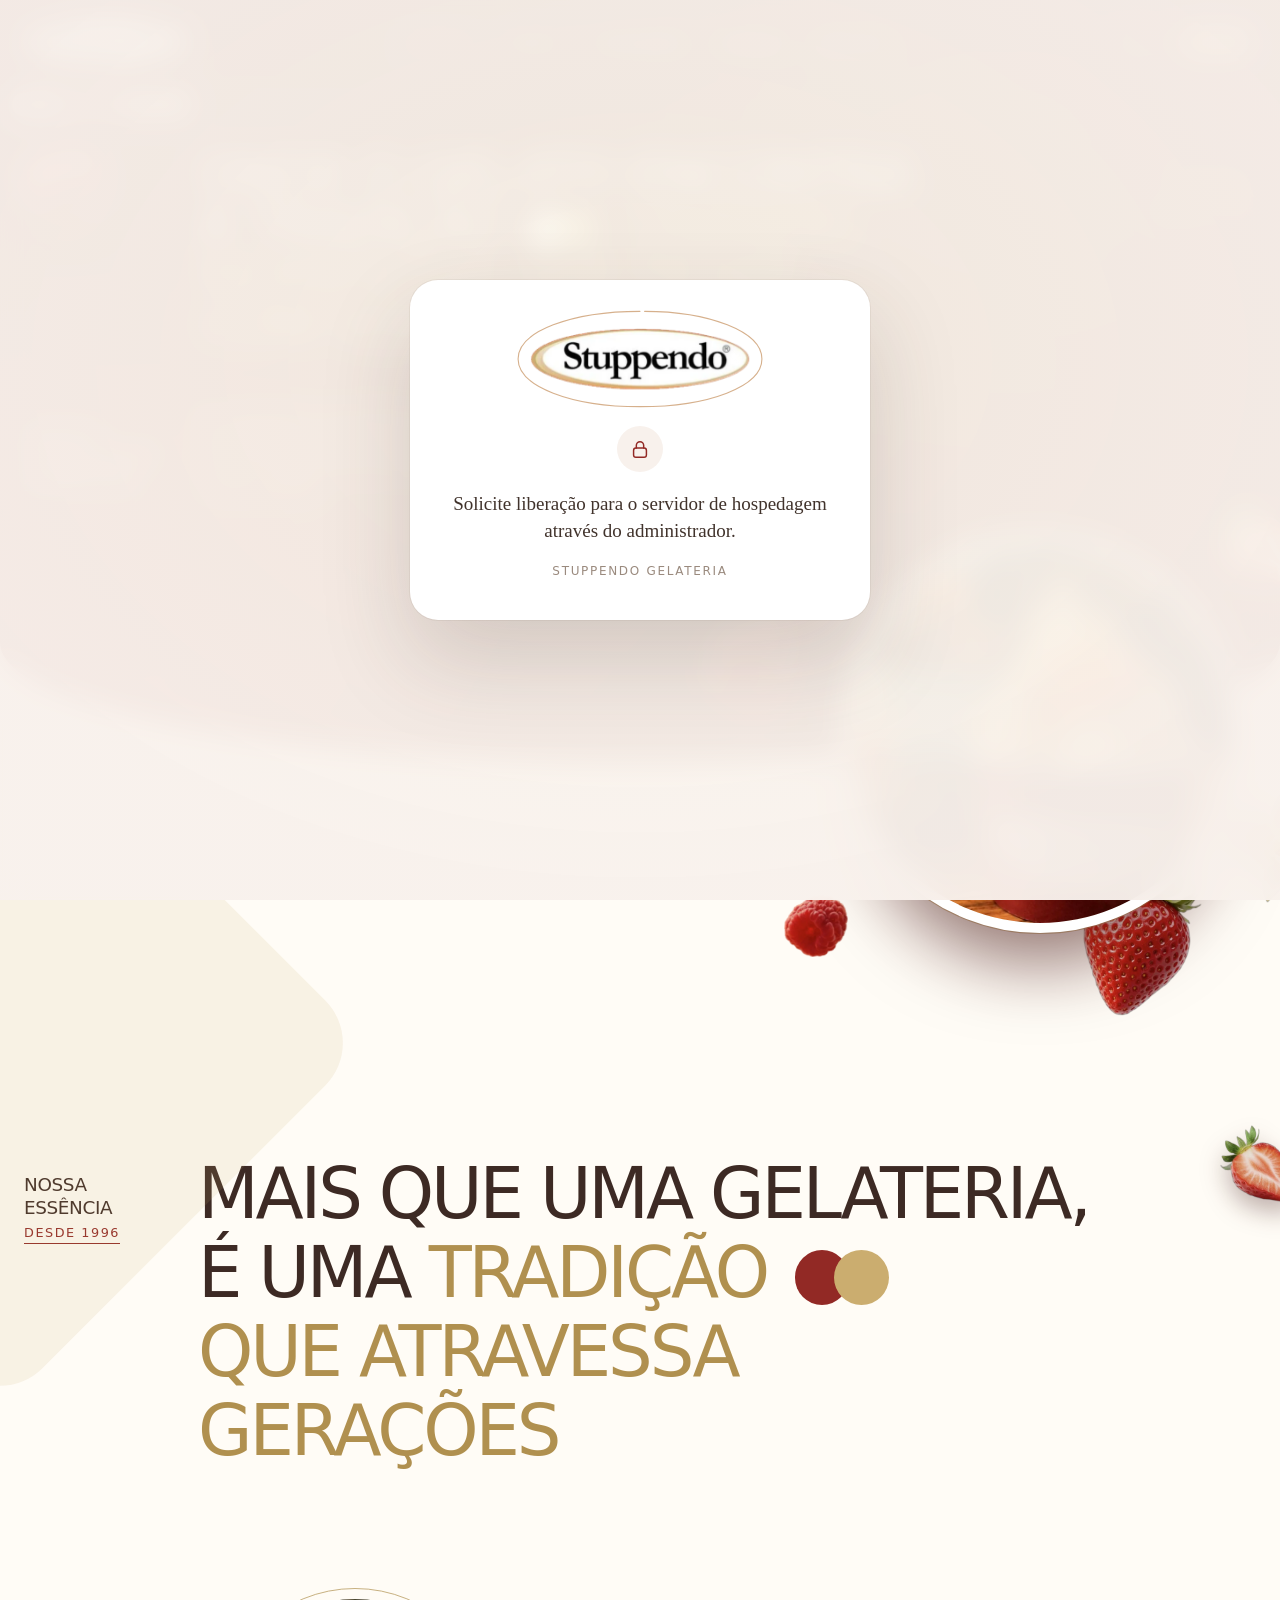
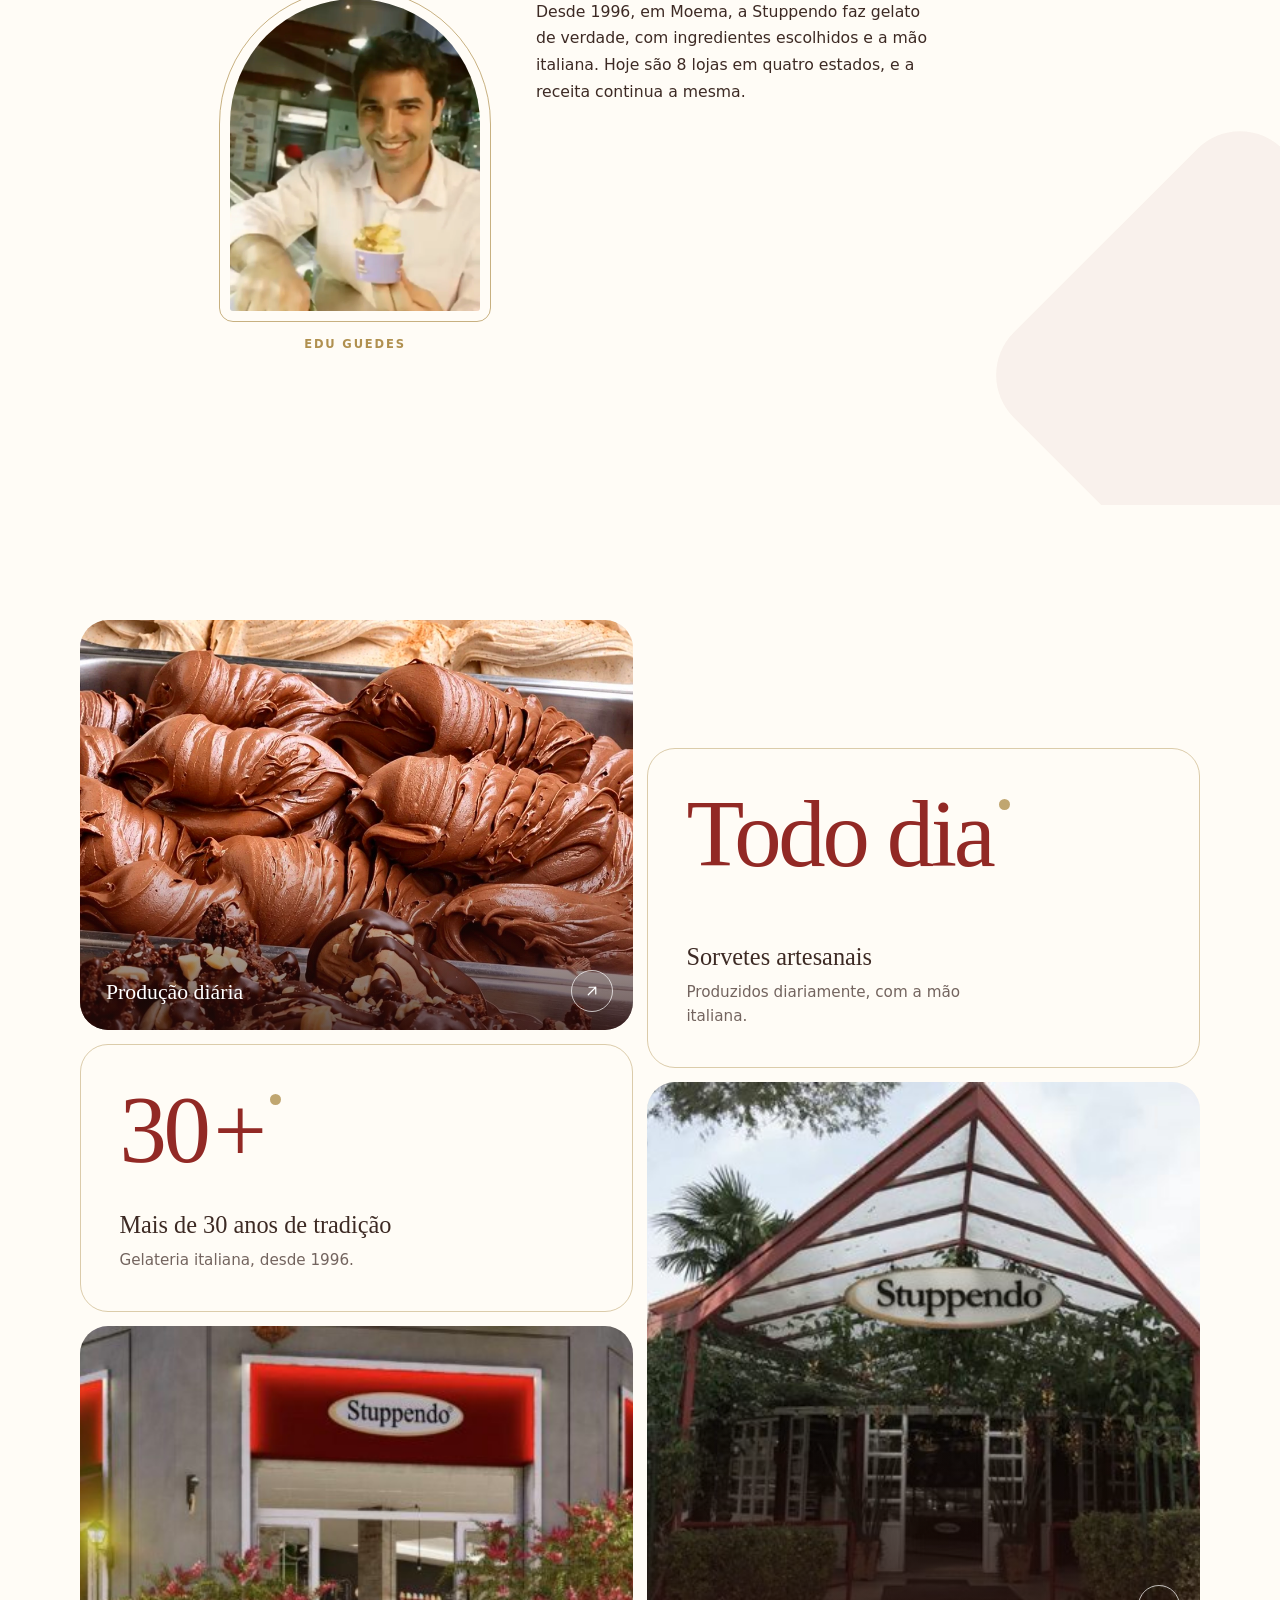
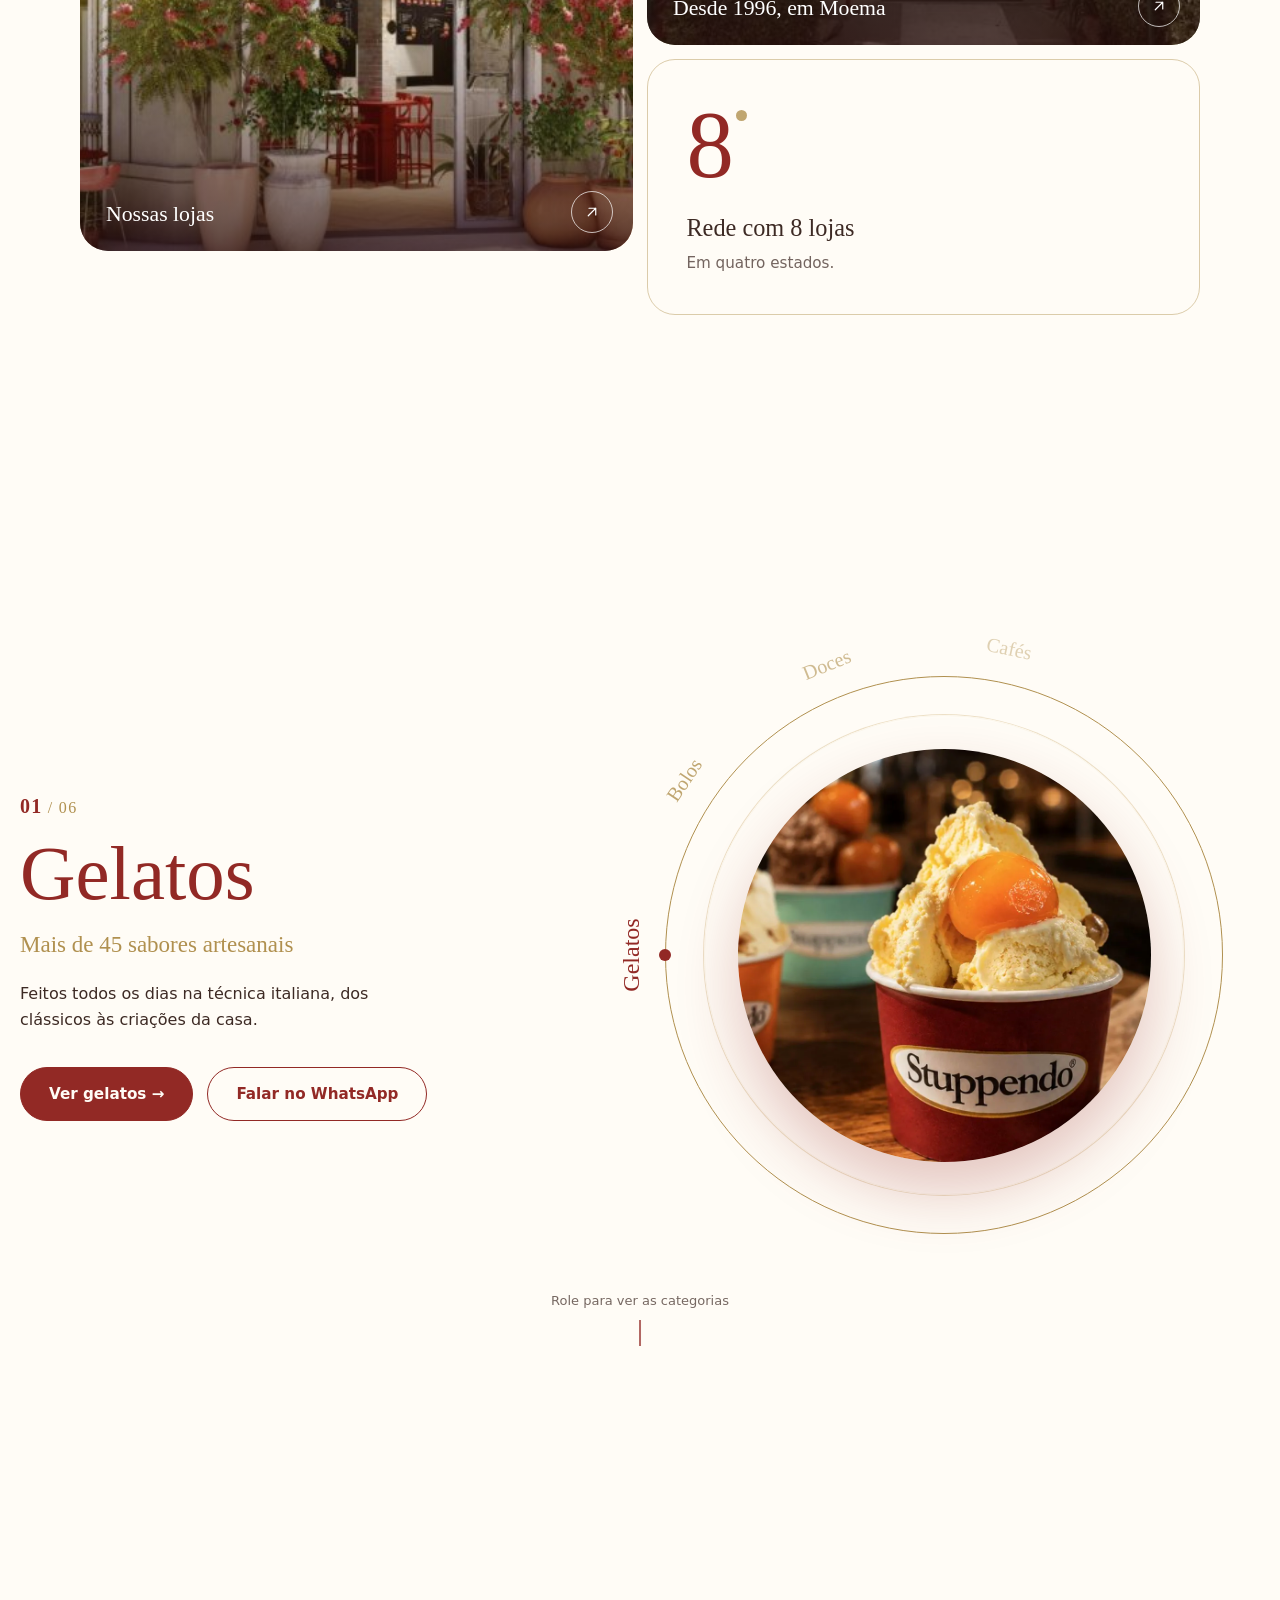
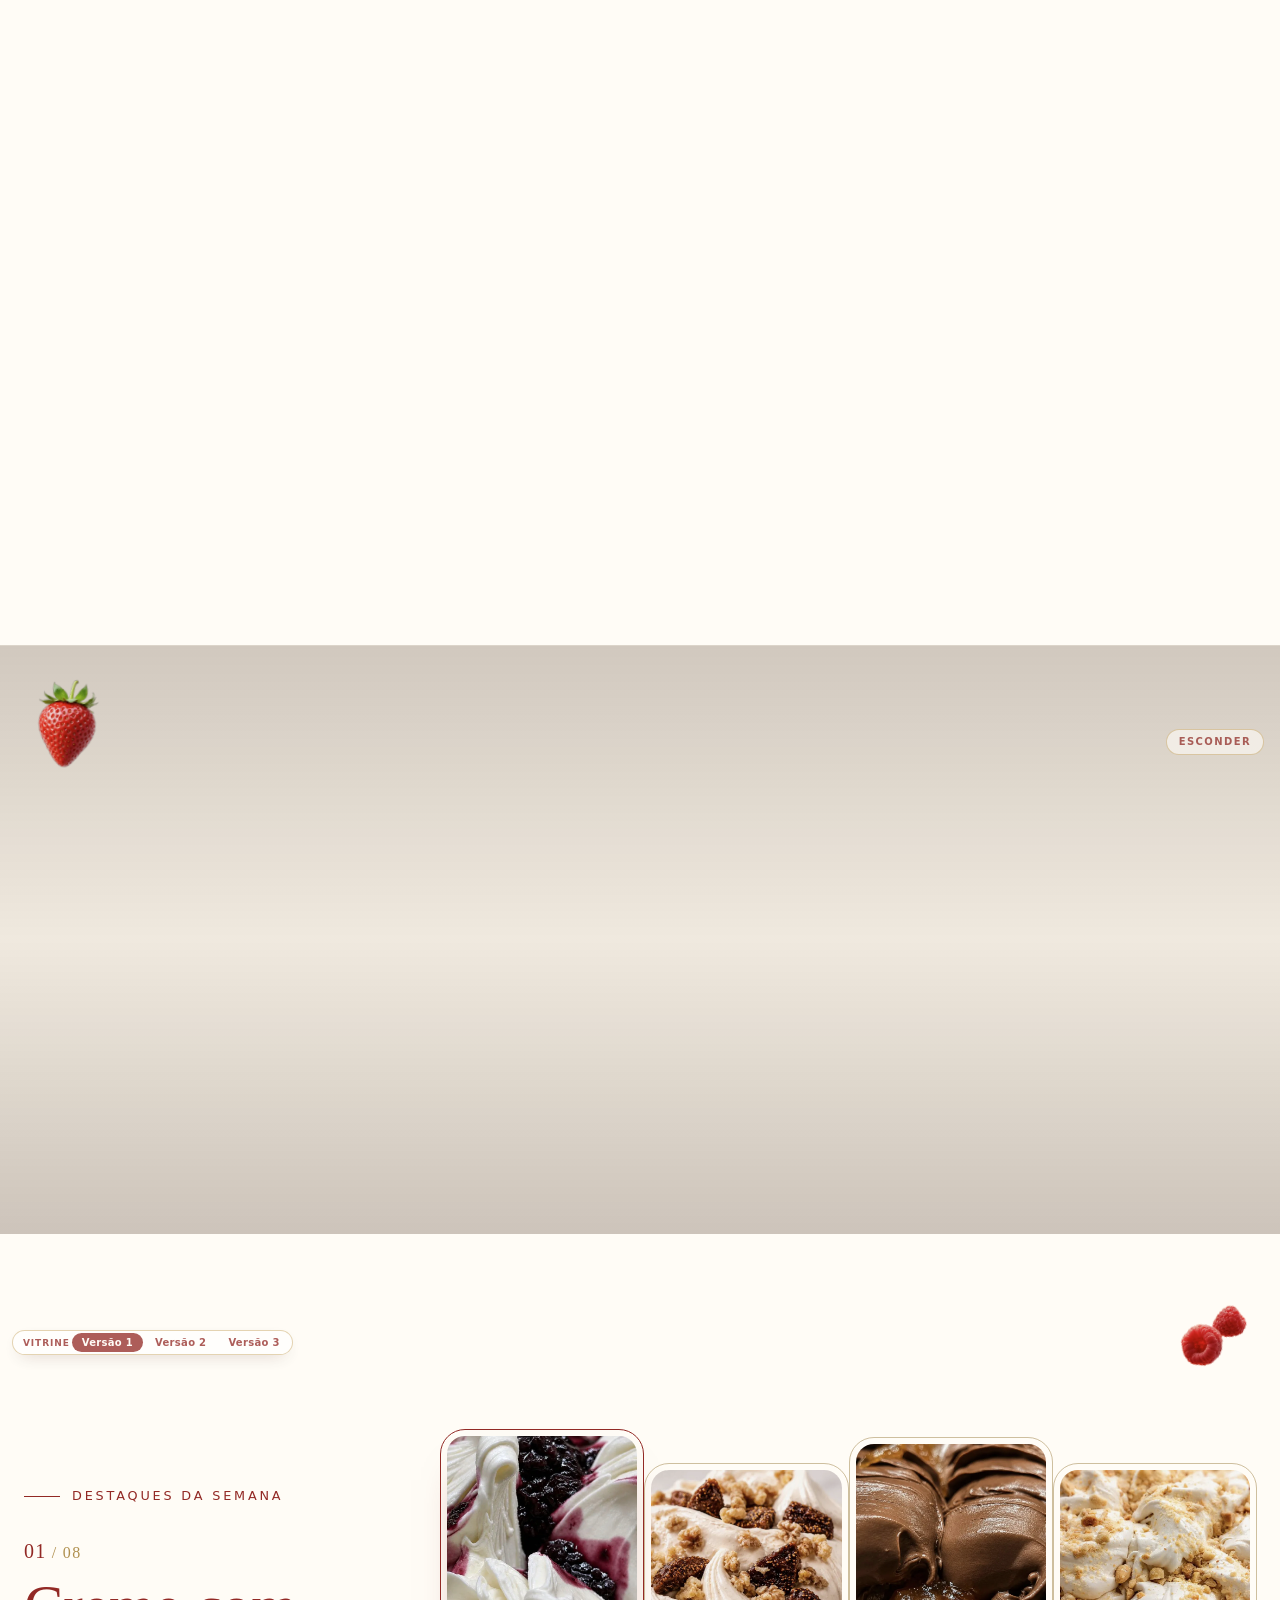
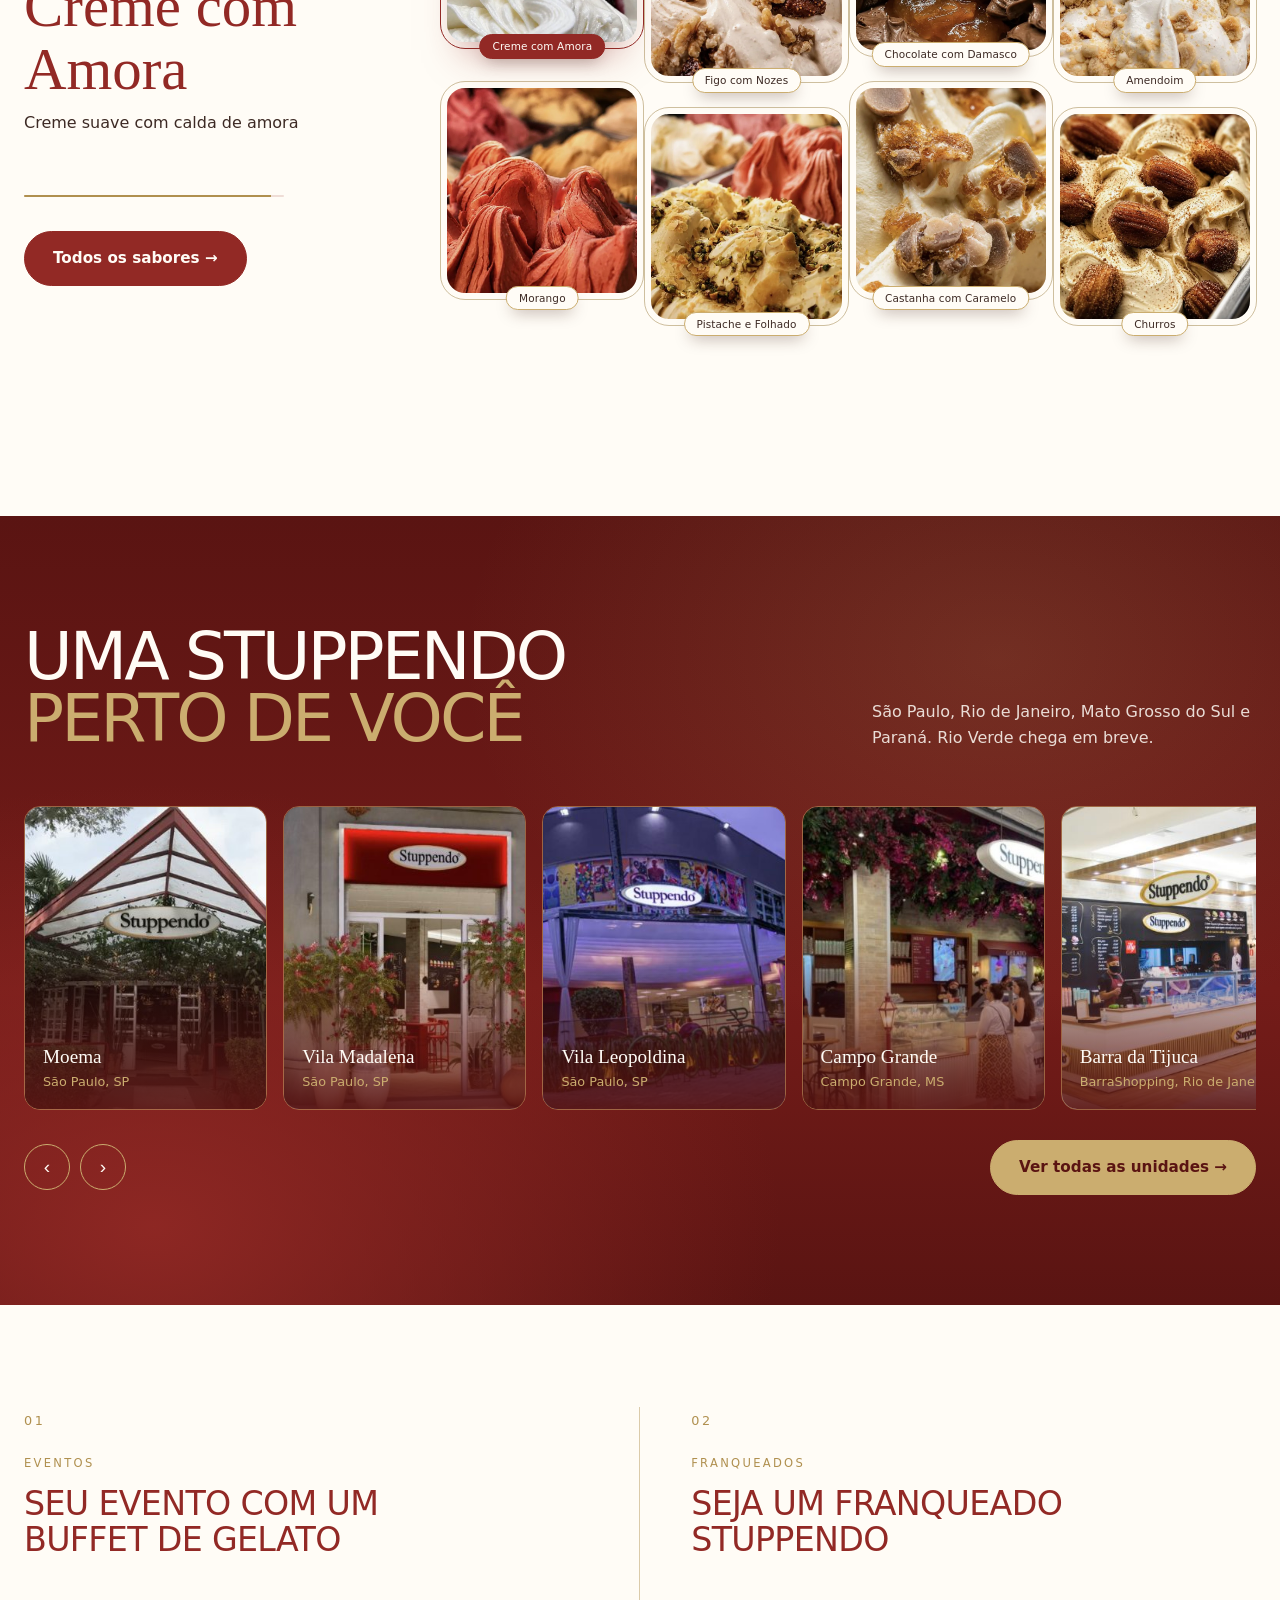
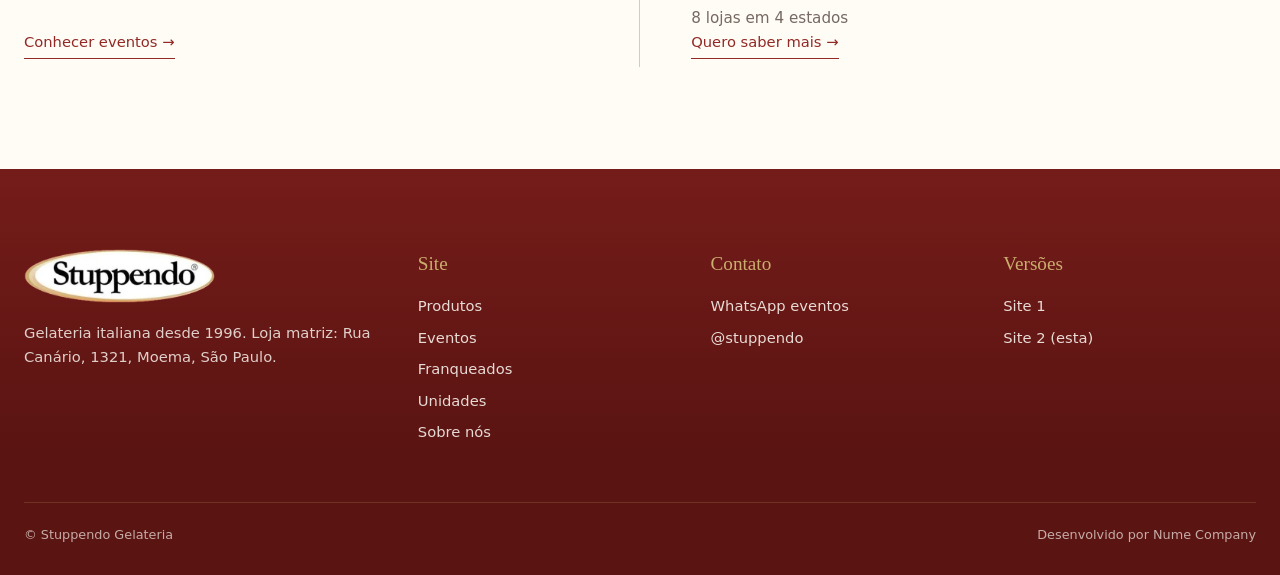
==== site2/index.html @ a1b0f01d "Site 2: remove ondas decorativas Co-Authored-By: Claude Sonnet 5.5 <noreply@anthropic.com> Claude-Se" ====
<!doctype html>
<html lang="pt-BR"><head>
<script>(function(){var p=location.pathname;if(/^\/stuppendo\/site2\/?$/.test(p))location.replace('/stuppendo/site2/home'+location.search+location.hash)})();</script>
<meta charset="utf-8"><meta name="viewport" content="width=device-width,initial-scale=1">
<title>Stuppendo Gelateria</title>
<meta name="description" content="Stuppendo Gelateria, tradição italiana desde 1996. Gelatos artesanais, bolos, doces e cafés em 8 lojas.">
<meta name="robots" content="noindex">
<style>
:root{--red:#922925;--red-d:#741c19;--red-dd:#5a1412;--cream:#fffcf6;--cream-2:#fcf7ec;--gold:#cbad6f;--gold-d:#b0904f;--ink:#3d2a24;
--f-head:"Sorts Mill Goudy","Goudy Old Style",Georgia,serif;--f-body:system-ui,-apple-system,"Segoe UI",Roboto,"Helvetica Neue",Arial,sans-serif;--w:1240px}
*{box-sizing:border-box;margin:0;padding:0}
html{scroll-behavior:smooth}
html,body{overflow-x:clip}body{background:var(--red);color:var(--cream);font-family:var(--f-body);line-height:1.6}
h1,h2,h3{font-family:var(--f-head);font-weight:400;line-height:1.08}
img{max-width:100%;display:block}a{color:inherit;text-decoration:none}ul{list-style:none}
.wrap{width:min(var(--w),100% - 48px);margin-inline:auto}
.btn{display:inline-flex;align-items:center;gap:10px;padding:14px 28px;border-radius:99px;font-weight:600;font-size:.95rem;transition:.3s;border:1px solid var(--gold)}
.btn.g{background:var(--gold);color:var(--red-dd)}.btn.g:hover{background:var(--cream);border-color:var(--cream);transform:translateY(-2px)}
.btn.r{background:var(--red);color:var(--cream);border-color:var(--red)}.btn.r:hover{background:var(--red-d)}
.btn.o{color:var(--cream)}.btn.o:hover{background:rgba(203,173,111,.15)}
.tt{font-family:var(--f-body);font-weight:500;text-transform:uppercase;letter-spacing:-.045em;line-height:.93}
.gold{color:var(--gold)}
.small{font-size:.8rem;letter-spacing:.14em;text-transform:uppercase;color:var(--gold)}
/* header */
header{position:fixed;inset:0 0 auto 0;z-index:50;transition:.35s}
header.s{background:linear-gradient(100deg,rgba(90,20,18,.97),rgba(116,28,25,.97) 60%,rgba(90,20,18,.97));backdrop-filter:blur(8px);box-shadow:0 1px 0 rgba(203,173,111,.35)}
.hd{display:flex;align-items:center;justify-content:space-between;height:84px;gap:20px}
.hd img.lg{height:46px;width:auto}
nav{display:flex;gap:30px;font-size:.92rem}
nav a{position:relative;padding:6px 0;opacity:.92}
nav a:after{content:"";position:absolute;left:0;bottom:0;height:1px;width:0;background:var(--gold);transition:.3s}
nav a:hover:after{width:100%}
.hr{display:flex;align-items:center;gap:14px}
.sw{font-size:.78rem;border:1px solid rgba(203,173,111,.6);border-radius:99px;padding:3px;display:flex}
.sw a,.sw span{padding:5px 12px;border-radius:99px;letter-spacing:.06em}.sw span{background:var(--gold);color:var(--red-dd);font-weight:700}
.sw a:hover{color:var(--gold)}
.bg{display:none;width:44px;height:44px;border-radius:50%;border:1px solid var(--gold);background:none;color:var(--cream);cursor:pointer}
/* hero */
.hero{padding:150px 0 90px}
.hgrid{display:grid;grid-template-columns:150px 1fr 150px;gap:24px;align-items:start}
.star{width:76px;color:var(--gold);animation:spin 40s linear infinite}
@keyframes spin{to{transform:rotate(360deg)}}
.hero h1{font-size:clamp(2.3rem,5.5vw,5.6rem)}
.hero h1 .ln{display:block;overflow:hidden;padding-top:.16em;margin-top:-.16em}.hero h1 .ln>span{display:inline-block;transform:translateY(105%);animation:up 1.1s cubic-bezier(.2,.8,.2,1) forwards;animation-delay:calc(var(--i)*110ms + 150ms)}
@keyframes up{to{transform:none}}
.dots{display:inline-flex;vertical-align:middle;margin:0 .12em}
.dots i{display:block;width:.78em;height:.78em;border-radius:50%;background:var(--cream)}
.dots i+i{background:var(--gold);margin-left:-.22em;animation:slide 1.4s cubic-bezier(.2,.8,.2,1) .9s both}
@keyframes slide{from{transform:translateX(-.5em)}to{transform:none}}
.side{text-align:right;font-size:.8rem;letter-spacing:.14em;text-transform:uppercase;color:var(--gold);line-height:1.5;padding-top:14px}
.hbot{display:grid;grid-template-columns:150px 1fr 1.5fr;gap:24px;margin-top:70px;align-items:end}
.hbot .lk{font-size:1.15rem;line-height:1.25;text-transform:uppercase;letter-spacing:-.02em;align-self:center}
.hbot .lk a{border-bottom:1.5px solid var(--cream);padding-bottom:2px;transition:.3s}.hbot .lk a:hover{color:var(--gold);border-color:var(--gold)}
.hbot p.tx{font-size:.95rem;opacity:.85;max-width:20em;align-self:start}
.ph3{display:grid;grid-template-columns:repeat(3,1fr);gap:16px}
.ph3 figure{border-radius:20px;overflow:hidden;aspect-ratio:.92;border:1px solid rgba(203,173,111,.5)}
.ph3 img{width:100%;height:100%;object-fit:cover;transition:transform 1.2s cubic-bezier(.2,.7,.2,1)}
.ph3 figure:hover img{transform:scale(1.06)}
/* cream statement */
.cr{background:var(--cream);color:var(--ink);padding:130px 0 120px;text-align:center}
.cr h2{font-size:clamp(2.2rem,5.6vw,5.4rem);color:var(--ink)}
.cr h2 .gold{color:var(--gold-d)}
.cr p.lead{max-width:34em;margin:34px auto 0;opacity:.8;font-size:1.02rem}
.st{display:grid;grid-template-columns:repeat(3,1fr);gap:20px;max-width:760px;margin:70px auto 0;padding-top:34px;border-top:1px solid rgba(176,144,79,.55)}
.st b{display:block;font-weight:500;font-size:clamp(2.4rem,5vw,4rem);letter-spacing:-.04em;color:var(--red);line-height:1}
.st span{font-size:.78rem;letter-spacing:.14em;text-transform:uppercase;opacity:.7}
/* index */
.ix{background:var(--cream);color:var(--ink);padding:0 0 130px}
.ix .head{display:flex;justify-content:space-between;align-items:end;margin-bottom:30px;border-bottom:1px solid rgba(61,42,36,.25);padding-bottom:16px}
.ix .head span{font-size:.78rem;letter-spacing:.14em;text-transform:uppercase;color:var(--gold-d)}
.row{display:grid;grid-template-columns:70px 1fr auto;gap:24px;align-items:center;padding:26px 0;border-bottom:1px solid rgba(61,42,36,.18);position:relative;transition:padding .5s cubic-bezier(.2,.7,.2,1),color .4s}
.row:before{content:"";position:absolute;left:-24px;right:-24px;top:0;bottom:0;background:var(--red);transform:scaleY(0);transform-origin:bottom;transition:transform .5s cubic-bezier(.2,.7,.2,1);z-index:0}
.row>*{position:relative;z-index:1}
.row .n{font-size:.8rem;letter-spacing:.14em;color:var(--gold-d)}
.row h3{font-family:var(--f-body);font-size:clamp(2rem,5vw,4.4rem);font-weight:500;text-transform:uppercase;letter-spacing:-.045em;line-height:1}
.row .d{font-size:.9rem;opacity:.7;max-width:20em;text-align:right}
.row .ar{font-size:1.6rem;color:var(--red);transition:.4s}
.row:hover{color:var(--cream);padding-left:24px;padding-right:24px}.row:hover:before{transform:scaleY(1)}.row:hover .n,.row:hover .ar{color:var(--gold)}.row:hover .ar{transform:translateX(6px)}
.row .r2{display:flex;gap:26px;align-items:center}
/* units */
.uph{padding:120px 0}
.uph .top{display:flex;justify-content:space-between;align-items:end;gap:30px;margin-bottom:56px;flex-wrap:wrap}
.uph h2{font-size:clamp(2.2rem,5.2vw,4.8rem)}
.uph p.s{max-width:24em;opacity:.85}
.ul{display:grid;grid-template-columns:repeat(2,1fr);column-gap:70px}
.ul a{display:flex;justify-content:space-between;align-items:baseline;gap:20px;padding:20px 0;border-top:1px solid rgba(203,173,111,.4);transition:.4s}
.ul a:nth-last-child(-n+2){border-bottom:1px solid rgba(203,173,111,.4)}
.ul b{font-weight:500;font-size:1.5rem;letter-spacing:-.03em}
.ul span{font-size:.85rem;color:var(--gold);text-align:right}
.ul a:hover{padding-left:14px;color:var(--gold)}
.ul a.soon span:after{content:" · em breve"}
.more{margin-top:44px}
/* dual */
.dual{display:grid;grid-template-columns:1fr 1fr}
.dual>div{padding:110px 56px;min-height:460px;display:flex;flex-direction:column;justify-content:space-between;gap:50px}
.dual>div:first-child{padding-left:max(24px,calc((100vw - var(--w))/2));border-top:1px solid rgba(203,173,111,.4)}
.dual .d2{background:var(--cream);color:var(--ink)}
.dual h2{font-size:clamp(2rem,4.2vw,3.8rem)}
.dual .d2 h2{color:var(--red)}.dual .d2 .small{color:var(--gold-d)}
.dual p{max-width:26em;margin-top:18px;opacity:.85}
/* footer */
footer{background:var(--red-dd);padding:80px 0 30px}
.fg{display:grid;grid-template-columns:1.4fr 1fr 1fr 1fr;gap:40px}
footer img{height:54px;margin-bottom:18px}
footer h4{font-family:var(--f-head);font-weight:400;font-size:1.2rem;color:var(--gold);margin-bottom:14px}
footer li{margin-bottom:8px;font-size:.92rem;opacity:.85}footer li a:hover{color:var(--gold)}
footer p{font-size:.92rem;opacity:.8;max-width:24em}
.cp{margin-top:50px;padding-top:22px;border-top:1px solid rgba(203,173,111,.3);font-size:.8rem;opacity:.65;display:flex;justify-content:space-between;flex-wrap:wrap;gap:10px}
/* cream section */
.pr{background:var(--cream);color:var(--ink);padding:110px 0}
.pr .eyebrow{color:var(--red)}.pr .eyebrow:before{background:var(--red)}
.sh{display:flex;justify-content:space-between;align-items:end;gap:30px;margin-bottom:54px;flex-wrap:wrap}
.sh h2{font-size:clamp(2.2rem,4.6vw,3.8rem);color:var(--cream);margin-top:14px;max-width:14em}
.sh p{max-width:26em;opacity:.85}.pr .sh h2{color:var(--red)}
.cats{display:grid;grid-template-columns:repeat(4,1fr);gap:22px}
.cat{display:block}
.cat .im{aspect-ratio:3/4;border-radius:999px 999px 18px 18px;overflow:hidden;background:var(--cream-2);position:relative}
.cat img{width:100%;height:100%;object-fit:cover;transition:transform .9s cubic-bezier(.2,.7,.2,1)}
.cat:hover img{transform:scale(1.07)}
.cat h3{font-size:1.7rem;color:var(--red);margin:18px 0 4px;display:flex;justify-content:space-between;align-items:center}
.cat h3 span{color:var(--gold-d);transition:.3s}.cat:hover h3 span{transform:translateX(6px)}
.cat p{font-size:.92rem;opacity:.75}
.cats .cat:nth-child(even){margin-top:46px}
/* units */
.uph{padding:110px 0}
.ulp{display:grid;grid-template-columns:repeat(4,1fr);gap:18px}
.u{position:relative;border-radius:18px;overflow:hidden;aspect-ratio:3/4;display:block;border:1px solid rgba(203,173,111,.5)}
.u img{position:absolute;inset:0;width:100%;height:100%;object-fit:cover;transition:transform .9s}
.u:hover img{transform:scale(1.07)}
.u:after{content:"";position:absolute;inset:0;background:linear-gradient(transparent 45%,rgba(90,20,18,.92))}
.u div{position:absolute;left:18px;right:18px;bottom:16px;z-index:2}
.u h3{font-size:1.45rem}.u span{font-size:.8rem;color:var(--gold)}
.u em{position:absolute;top:14px;left:14px;z-index:2;background:var(--gold);color:var(--red-dd);font-style:normal;font-size:.7rem;font-weight:700;padding:4px 12px;border-radius:99px}
.more{text-align:center;margin-top:44px}
/* opcao 2: roda */
.ps{display:inline-flex;border:1px solid var(--red);border-radius:99px;padding:3px;margin:-20px 0 44px}
.ps button{font:600 .82rem var(--f-body);letter-spacing:.06em;border:0;background:none;color:var(--red);padding:8px 20px;border-radius:99px;cursor:pointer;transition:.3s}
.ps button[aria-pressed=true]{background:var(--red);color:var(--cream)}
#op2{display:none}
.cr.o2 #op1{display:none}.cr.o2 #op2{display:block}
.cr.o2 .sh{margin-bottom:0}.cr.o2 .ps{margin-bottom:0}
.cr.o2{padding-bottom:0}
.wheel-sec{position:relative;height:calc(100vh + 5 * 55vh)}
.wheel-sticky{position:sticky;top:0;height:100vh;overflow:hidden;display:flex;align-items:center;background:var(--cream)}
.wheel-grid{display:grid;grid-template-columns:1fr 1.15fr;gap:60px;align-items:center;width:min(var(--w),100% - 40px);margin-inline:auto;padding-top:70px}
.wheel-copy{max-width:460px}
.wheel-count{font-family:var(--f-head);color:var(--gold-d);letter-spacing:.08em}.wheel-count b{color:var(--red);font-size:20px}
.wheel-title{font-size:clamp(44px,6vw,80px);line-height:1;margin:14px 0 14px;color:var(--red)}
.wheel-sub{font-family:var(--f-head);font-size:23px;color:var(--gold-d)}
.wheel-text{margin-top:18px;max-width:400px;min-height:48px;opacity:.85}
.wheel-ctas{display:flex;flex-wrap:wrap;gap:14px;margin-top:34px}
.btn.rg{color:var(--red);border-color:var(--red)}.btn.rg:hover{background:var(--red);color:var(--cream)}
.swap{animation:swap .55s cubic-bezier(.2,.7,.2,1) both}
@keyframes swap{from{opacity:0;transform:translateY(16px)}to{opacity:1;transform:none}}
.wheel-stage{position:relative;display:flex;justify-content:center}
.wheel{--D:min(600px,62vh);position:relative;width:var(--D);height:var(--D)}
.ring{position:absolute;inset:0;border-radius:50%;border:1.5px solid var(--gold-d)}
.ring-inner{position:absolute;inset:7%;border-radius:50%;border:1px solid var(--cream-2);box-shadow:0 0 0 1px rgba(203,173,111,.35)}
.ring-dot{position:absolute;left:0;top:50%;width:12px;height:12px;margin:-6px 0 0 -6px;border-radius:50%;background:var(--red);z-index:3}
.words{position:absolute;inset:0;transition:transform .9s cubic-bezier(.2,.7,.2,1)}
.word{position:absolute;left:50%;top:50%;white-space:nowrap;font-family:var(--f-head);font-size:20px;color:var(--gold-d);background:none;border:0;padding:6px 8px;cursor:pointer;transition:color .4s,opacity .4s,font-size .4s}
.word:hover{color:var(--red)}.word.on{color:var(--red);font-size:24px}
.disc{position:absolute;inset:13%;border-radius:50%;overflow:hidden;background:var(--cream-2);box-shadow:0 30px 60px rgba(146,41,37,.25)}
.disc figure{position:absolute;inset:0;margin:0;opacity:0;transform:scale(1.12) rotate(-6deg);transition:opacity .7s,transform 1s cubic-bezier(.2,.7,.2,1)}
.disc figure.on{opacity:1;transform:none}.disc img{width:100%;height:100%;object-fit:cover}
.wheel-hint{position:absolute;left:50%;bottom:24px;transform:translateX(-50%);font-size:13px;color:var(--ink);opacity:.7}
.wheel-hint:after{content:"";display:block;width:1.5px;height:26px;margin:8px auto 0;background:var(--red);animation:hint 1.6s ease-in-out infinite;transform-origin:top}
@keyframes hint{0%{transform:scaleY(0)}50%{transform:scaleY(1)}100%{transform:scaleY(0);transform-origin:bottom}}
@media(max-width:980px){.wheel-sec{height:calc(100vh + 5 * 45vh)}.wheel-grid{grid-template-columns:1fr;gap:10px;padding-top:84px;text-align:center}.wheel-copy{margin-inline:auto;order:2}.wheel-text{margin-inline:auto}.wheel-ctas{justify-content:center;margin-top:18px}.wheel{--D:min(70vw,38vh);margin-inline:auto}.wheel-stage{margin-bottom:46px}.wheel-title{font-size:40px;margin:6px 0 8px}.wheel-hint{display:none}}
@media(prefers-reduced-motion:reduce){.swap,.wheel-hint:after{animation:none}}

/* vitrine */
.vt{background:var(--cream);color:var(--ink);padding:110px 0;border-top:1px solid var(--gold)}
.vtg{display:grid;grid-template-columns:.8fr 1.2fr;gap:70px;align-items:center}
.vt .eyebrow{color:var(--red)}.vt .eyebrow:before{background:var(--red)}
.vtc{display:block;margin:28px 0 8px;font-family:var(--f-head);color:var(--gold-d);letter-spacing:.08em}.vtc b{color:var(--red);font-size:20px;font-weight:400}
.vti h2{font-size:clamp(2.4rem,4.6vw,4rem);color:var(--red);min-height:2.2em;display:flex;align-items:flex-start}
.vti p{max-width:24em;opacity:.8;min-height:3.2em;margin-top:6px}
.vtbar{height:2px;background:rgba(146,41,37,.15);margin:18px 0 32px;max-width:260px;border-radius:2px;overflow:hidden}.vtbar i{display:block;height:100%;width:0;background:var(--gold-d)}
.sw2{animation:swap .6s cubic-bezier(.2,.7,.2,1) both}
.case{position:relative;padding:10px 6px 0}
.pans{display:grid;grid-template-columns:repeat(4,1fr);gap:46px 22px;padding-bottom:50px}
.pan{position:relative;border:0;background:none;cursor:pointer;text-align:left;padding:0;color:var(--ink);transition:transform .6s cubic-bezier(.2,.7,.2,1)}
.pan:nth-child(even){transform:translateY(26px)}
.pan .in{display:block;aspect-ratio:1/1.08;border-radius:18px;overflow:hidden;outline:1px solid rgba(176,144,79,.55);outline-offset:6px;filter:saturate(.85) brightness(.97);transition:filter .6s,outline-color .4s,box-shadow .6s,transform .6s cubic-bezier(.2,.7,.2,1)}
.pan img{width:100%;height:100%;object-fit:cover;pointer-events:none;transition:transform 1.2s cubic-bezier(.2,.7,.2,1)}
.pan .tg{position:absolute;left:50%;bottom:-17px;transform:translateX(-50%);display:flex;align-items:center;gap:8px;width:max-content;white-space:nowrap;padding:6px 12px;border-radius:99px;background:var(--cream);border:1px solid var(--gold);font:400 clamp(.6rem,.82vw,.68rem)/1 var(--f-body);letter-spacing:.01em;color:var(--ink);box-shadow:0 8px 16px -6px rgba(60,30,20,.35);transition:background .4s,color .4s,border-color .4s,transform .6s cubic-bezier(.2,.7,.2,1)}
.pan .tg i{flex:none;display:grid;place-items:center;width:22px;height:22px;border-radius:50%;background:var(--gold);color:var(--red-dd);font:700 .65rem/1 var(--f-body);font-style:normal}
.pan.on .in{filter:none;outline-color:var(--red);box-shadow:0 26px 36px -18px rgba(146,41,37,.5);transform:translateY(-8px)}
.pan.on img{transform:scale(1.08)}
.pan.on{z-index:4}.pan:hover{z-index:3}.pan.on .tg{background:var(--red);border-color:var(--red);color:var(--cream);transform:translateX(-50%) translateY(-8px)}
.pan:focus-visible .in{outline:2px solid var(--red)}
.cfoot{display:flex;justify-content:space-between;margin-top:20px;font-size:.72rem;letter-spacing:.2em;text-transform:uppercase;color:var(--gold-d)}
@media(max-width:980px){.vtg{grid-template-columns:1fr;gap:44px}.vti h2{min-height:0}.vti p{min-height:0}.pans{grid-template-columns:repeat(2,1fr);gap:44px 18px;padding-bottom:44px}.pan:nth-child(even){transform:translateY(18px)}.case{padding:6px 4px 0}.vt{padding-block:80px}}
@media(prefers-reduced-motion:reduce){.cglass{animation:none}}

.vts{display:flex;justify-content:center;margin-bottom:34px}.vts .ps{margin:0}
.vt.v2 #vt1{display:none}.vt.v2 #vt2{display:block}
.vt2{padding-top:10px;overflow:hidden}.vt2[hidden]{display:none}
.g2-top,.g2-bot{display:flex;align-items:flex-end;justify-content:space-between;gap:30px;padding:0 max(24px,4vw)}
.g2-top{margin-bottom:18px}.g2-bot{align-items:flex-start;margin-top:18px}
.g2-note{font-size:12px;line-height:1.5;letter-spacing:.08em;text-transform:uppercase;color:var(--ink);opacity:.75;max-width:260px}
.g2-big{font-family:var(--f-head);font-weight:400;font-size:clamp(40px,6.4vw,104px);line-height:.92;color:var(--red);letter-spacing:-.01em}
.g2-top .g2-note{text-align:right;margin-bottom:8px}.g2-bot .g2-big{text-align:right}
.g2-view{position:relative;height:clamp(260px,29vw,460px);cursor:grab;touch-action:pan-y;user-select:none;-webkit-user-select:none;outline:none;overflow:hidden}
.g2-view.drag{cursor:grabbing}
.g2-track{position:absolute;left:0;top:0;height:100%;display:flex}
.g2-it{flex:none;height:100%;margin:0;position:relative;overflow:hidden;background:var(--cream-2);cursor:zoom-in}
.g2-it img{width:100%;height:100%;object-fit:cover;pointer-events:none;transition:transform 1s cubic-bezier(.2,.8,.2,1)}
.g2-it:hover img{transform:scale(1.06)}
.g2-tag{position:absolute;left:14px;bottom:14px;padding:7px 14px;border-radius:50px;background:rgba(255,252,246,.95);color:var(--red);font-size:13px;border:1px solid var(--gold);opacity:0;transform:translateY(6px);transition:opacity .3s,transform .3s}
.g2-it:hover .g2-tag{opacity:1;transform:none}
.vt2.go .g2-big{animation:g2big 1.1s cubic-bezier(.2,.8,.2,1) both}.vt2.go .g2-bot .g2-big{animation-delay:.15s}
.vt2.go .g2-it{animation:g2it 1s cubic-bezier(.7,0,.2,1) both;animation-delay:calc(var(--k) * 60ms)}
@keyframes g2big{from{opacity:0;transform:translateY(40px)}to{opacity:1;transform:none}}
@keyframes g2it{from{clip-path:inset(0 0 100% 0)}to{clip-path:inset(0 0 0 0)}}
.lb{position:fixed;inset:0;z-index:100;background:rgba(58,14,12,.94);display:grid;place-items:center}.lb[hidden]{display:none}
.lb img{max-width:min(92vw,1100px);max-height:82vh;border-radius:6px;box-shadow:0 30px 80px rgba(0,0,0,.5)}
.lb button{position:absolute;background:none;border:1px solid var(--gold);color:var(--cream);width:48px;height:48px;border-radius:50%;font-size:28px;line-height:1;cursor:pointer}
.lb button:hover{background:var(--gold);color:var(--red-dd)}.lbx{top:20px;right:20px}.lbp{left:20px;top:50%}.lbn{right:20px;top:50%}
.lb p{position:absolute;bottom:22px;left:0;right:0;text-align:center;color:var(--gold);font-family:var(--f-head);font-size:1.2rem}
@media(max-width:700px){.g2-view{height:320px!important}.g2-top,.g2-bot{flex-direction:column;align-items:flex-start;gap:10px}.g2-top .g2-note{text-align:left}.g2-bot{flex-direction:column-reverse;align-items:flex-end}.lbp,.lbn{top:auto;bottom:70px}}
@media(prefers-reduced-motion:reduce){.vt2.go .g2-big,.vt2.go .g2-it{animation:none}}
.eyebrow{color:var(--gold);font-size:.8rem;letter-spacing:.22em;text-transform:uppercase;display:flex;align-items:center;gap:12px}.eyebrow:before{content:"";width:36px;height:1px;background:var(--gold)}
.pr{background:var(--cream);color:var(--ink);padding:0}.pr .sh h2{font-family:var(--f-head)}.vt{background:var(--cream);border-top:1px solid var(--gold)}
.ulp{display:grid;grid-template-columns:repeat(4,1fr);gap:18px}

.cr{text-align:left;padding:120px 0 110px}
.cr .hgrid{grid-template-columns:150px 1fr 120px}
.cr .lbl{font-size:1.15rem;line-height:1.25;text-transform:uppercase;letter-spacing:-.02em;padding-top:1.1rem}
.cr .lbl .ul2{display:inline-block;margin-top:6px;border-bottom:1.5px solid var(--red);font-size:.8rem;letter-spacing:.12em;color:var(--red);padding-bottom:2px}
.cr h2.big{font-size:clamp(2.3rem,5.5vw,5.6rem);color:var(--ink)}
.cr h2.big .ln{display:block;overflow:hidden;padding-top:.16em;margin-top:-.16em}
.cr h2.big .ln>span{display:inline-block;transform:translateY(105%);transition:transform 1.1s cubic-bezier(.2,.8,.2,1);transition-delay:calc(var(--i)*110ms)}
.cr.in h2.big .ln>span{transform:none}
.cr .gold{color:var(--gold-d)}
.dots.d2 i:first-child{background:var(--red)}.dots.d2 i+i{background:var(--gold);animation:none}
.cr.in .dots.d2 i+i{animation:slide 1.4s cubic-bezier(.2,.8,.2,1) .6s both}
.star.dk{color:var(--red);justify-self:end;width:64px;margin-top:10px}
.hbot2{display:grid;grid-template-columns:150px 1fr 1.5fr;gap:24px;margin-top:70px;align-items:start}
.hbot2 .tx{grid-column:2;max-width:22em;font-size:.98rem;opacity:.8;line-height:1.7}
.st2{grid-column:3;display:grid;grid-template-columns:repeat(3,1fr);gap:16px;border-top:1px solid rgba(176,144,79,.6);padding-top:22px}
.st2 b{display:block;font-weight:500;font-size:clamp(2.2rem,4.4vw,3.8rem);letter-spacing:-.045em;color:var(--red);line-height:1}
.st2 span{display:block;margin-top:8px;font-size:.74rem;letter-spacing:.14em;text-transform:uppercase;opacity:.65}
@media(max-width:980px){.cr .hgrid{grid-template-columns:1fr}.cr .lbl{order:-1;padding:0}.star.dk{display:none}.hbot2{grid-template-columns:1fr;gap:34px;margin-top:40px}.hbot2 .tx,.st2{grid-column:1}.cr{padding:80px 0}}

/* clean v2: curva, prato e cards */
.hero{position:relative;z-index:3;border-radius:0 0 50% 50%/0 0 120px 120px;padding-bottom:260px;background:radial-gradient(900px 600px at 78% 60%,rgba(255,255,255,.08),transparent 60%),var(--red)}
.hero .hbot{grid-template-columns:150px minmax(0,26em);margin-top:56px}
.plate{position:absolute;z-index:4;right:max(24px,calc((100vw - var(--w))/2 + 20px));bottom:-170px;width:min(400px,38vw)}
.plate{aspect-ratio:1;height:auto}.plate .disc{position:absolute;inset:0;border-radius:50%;overflow:hidden;border:10px solid #fff;box-shadow:0 50px 70px -20px rgba(60,10,8,.55),0 0 0 1px rgba(203,173,111,.6)}
.plate .disc img{width:100%;height:100%;object-fit:cover}
.ing{position:absolute;pointer-events:none;filter:drop-shadow(0 18px 18px rgba(50,10,8,.35));animation:flt 7s ease-in-out infinite;z-index:2}
.i1{width:34%;left:-34%;top:6%;animation-delay:-1s}.i2{width:24%;right:-16%;top:-10%;animation-delay:-3s;animation-duration:8s}.i3{width:30%;right:-26%;bottom:6%;animation-delay:-2s}.i4{width:16%;left:-14%;bottom:-6%;animation-delay:-4s}
@keyframes flt{0%,100%{transform:translateY(0) rotate(0)}50%{transform:translateY(-14px) rotate(4deg)}}
.cr{position:relative;overflow:hidden;margin-top:-120px;padding-top:350px}
.dm{position:absolute;border-radius:60px;background:rgba(203,173,111,.13);transform:rotate(45deg);pointer-events:none}
.dm1{width:520px;height:520px;left:-260px;top:140px}.dm2{width:380px;height:380px;right:-150px;bottom:-60px;background:rgba(146,41,37,.05)}
.i5{width:120px;right:6%;top:210px;animation-duration:9s}
.pr .sh{flex-direction:column;align-items:center;text-align:center;gap:14px}
.pr .sh h2{max-width:16em}.pr .sh p{max-width:30em;opacity:.7}
.pr .eyebrow{justify-content:center}.pr .eyebrow:after{content:"";width:36px;height:1px;background:var(--red)}
.pr{padding-top:40px}
.cats{grid-template-columns:repeat(2,1fr);gap:34px 30px}
.cats .cat:nth-child(even){margin-top:0}
.cat{position:relative;background:#fff;border-radius:18px;padding:34px 30px 34px 150px;margin-left:56px;min-height:190px;display:flex;flex-direction:column;justify-content:center;box-shadow:0 26px 50px -28px rgba(146,41,37,.28);transition:transform .5s cubic-bezier(.2,.7,.2,1),box-shadow .5s}
.cat:hover{transform:translateY(-6px);box-shadow:0 36px 60px -26px rgba(146,41,37,.4)}
.cat .im{position:absolute;left:-56px;top:50%;transform:translateY(-50%);width:156px;height:156px;aspect-ratio:auto;border-radius:50%;border:6px solid #fff;box-shadow:0 18px 30px -10px rgba(60,30,20,.4);overflow:hidden}
.cat h3{margin-top:0;font-size:1.6rem}
@media(max-width:980px){.hero{border-radius:0 0 50% 50%/0 0 60px 60px;padding-bottom:200px}.hero .hbot{grid-template-columns:1fr}.plate{width:240px;right:50%;transform:translateX(50%);bottom:-120px}.i1{left:-40%}.i2{right:-22%}.i3{right:-34%}.cr{margin-top:-60px;padding-top:230px}.cats{grid-template-columns:1fr;gap:30px}.cat{padding:26px 22px 26px 120px;margin-left:44px;min-height:150px}.cat .im{width:124px;height:124px;left:-44px}.i5{width:80px;top:150px}}
img.star.fr{width:84px;height:auto;animation:flt 7s ease-in-out infinite;filter:drop-shadow(0 12px 12px rgba(50,10,8,.3))}img.star.fr.dk{width:76px}@media(max-width:980px){img.star.fr{width:60px}}@media(prefers-reduced-motion:reduce){.ing,img.star.fr{animation:none}}
[data-r]{opacity:0;transform:translateY(34px);transition:opacity .9s cubic-bezier(.2,.7,.2,1),transform .9s cubic-bezier(.2,.7,.2,1);transition-delay:calc(var(--d,0)*90ms)}
[data-r].in{opacity:1;transform:none}
@media(max-width:980px){.cats,.ulp{grid-template-columns:repeat(2,1fr)}.cats .cat:nth-child(even){margin-top:0}.vtg{grid-template-columns:1fr;gap:44px}.pr{padding-bottom:80px}.uph{padding-block:80px}}
@media(max-width:560px){.cats,.ulp{gap:14px}}
@media(prefers-reduced-motion:reduce){.cr h2.big .ln>span{transform:none;transition:none}[data-r]{opacity:1;transform:none;transition:none}.star{animation:none}.hero h1 .ln>span,.dots i+i{animation:none;transform:none}}
@media(max-width:980px){
nav{position:fixed;inset:84px 0 auto 0;background:linear-gradient(180deg,#5a1412,#741c19);flex-direction:column;gap:0;padding:10px 24px 24px;display:none;border-bottom:1px solid var(--gold)}
nav.o{display:flex}nav a{padding:14px 0;border-bottom:1px solid rgba(203,173,111,.2);font-size:1.05rem}
.bg{display:block}.sw{display:none}
.hgrid{grid-template-columns:1fr}.star{width:52px}.side{text-align:left;padding:0;order:-1}
.hbot{grid-template-columns:1fr;gap:26px;margin-top:44px}.hbot .lk{order:3}
.row{grid-template-columns:1fr auto}.row .n{display:none}.row .d{display:none}
.ul{grid-template-columns:1fr}.ul a:nth-last-child(2){border-bottom:0}
.dual{grid-template-columns:1fr}.dual>div,.dual>div:first-child{padding:70px 24px;min-height:360px}
.fg{grid-template-columns:1fr 1fr}.cr{padding:90px 0}.uph{padding:80px 0}
}
@media(max-width:560px){.hero{padding-top:120px}.fg{grid-template-columns:1fr}.ph3{gap:8px}.ph3 figure{border-radius:14px}.st{gap:8px}.row:hover{padding-left:0;padding-right:0}.row:before{left:-24px;right:-24px}}
@media(max-width:980px){.cr{margin-top:-60px;padding-top:250px}}@media(max-width:700px){.cats{grid-template-columns:1fr;gap:26px}.cat{margin-right:0}}

.hb{display:none;position:relative;height:min(100svh,780px);min-height:560px;overflow:hidden;background:var(--red-dd)}
body.bn .hb{display:block}body.bn .hero{display:none}body.bn .cr{margin-top:0;padding-top:130px}body.bn .cr>.ing.i5{top:80px}
.hb .sl{position:absolute;inset:0;opacity:0;visibility:hidden;transition:opacity .9s ease,visibility .9s}
.hb .sl.on{opacity:1;visibility:visible}
.hb .sl>img{position:absolute;inset:0;width:100%;height:100%;object-fit:cover;transform:scale(1.06);transition:transform 7s ease-out}
.hb .sl.on>img{transform:scale(1)}
.hb .sl.fit{background:#fbf3e4}.hb .sl.fit>img{object-fit:contain;object-position:center}.hb .sl.fit:after{content:"";position:absolute;inset:0 0 auto 0;height:130px;background:linear-gradient(180deg,rgba(90,20,18,.92),rgba(90,20,18,0));z-index:1}
.hb .sl:not(.fit):after{content:"";position:absolute;inset:0;background:linear-gradient(90deg,rgba(90,20,18,.84) 0%,rgba(90,20,18,.55) 42%,rgba(90,20,18,.08) 100%),linear-gradient(0deg,rgba(90,20,18,.55),transparent 40%)}
.hb .tx{position:absolute;z-index:2;inset:0;display:flex;flex-direction:column;justify-content:center;max-width:var(--w);margin:0 auto;padding:60px 24px 0;color:var(--cream)}
.hb .tx h2{font-family:var(--f-body);font-weight:500;font-size:clamp(2.2rem,5.2vw,4.4rem);line-height:1;letter-spacing:-.035em;max-width:11em}
.hb .tx h2 em{font-style:normal;color:var(--gold)}
.hb .tx p{margin:22px 0 30px;max-width:30em;font-size:1.08rem;line-height:1.6;opacity:.92}
.hb .tx .bt{display:flex;gap:12px;flex-wrap:wrap}.hb .tx .btn.w{background:var(--cream);color:var(--red-dd);border-color:var(--cream)}
.hb .ar{position:absolute;z-index:3;top:50%;transform:translateY(-50%);width:54px;height:54px;border-radius:50%;border:0;background:#fff;color:var(--red);font-size:1.3rem;cursor:pointer;box-shadow:0 10px 30px -8px rgba(0,0,0,.4);transition:.3s}
.hb .ar:hover{background:var(--gold);color:var(--red-dd)}.hb .ar{opacity:.85}.hb .pv{left:14px}.hb .nx{right:14px}
.hb .dt{position:absolute;z-index:3;left:50%;bottom:26px;transform:translateX(-50%);display:flex;gap:8px}
.hb .dt button{width:10px;height:10px;border-radius:99px;border:0;background:rgba(255,255,255,.55);cursor:pointer;transition:.4s;padding:0}
.hb .dt button.on{width:34px;background:var(--gold)}
.bsw{position:fixed;z-index:60;left:50%;bottom:18px;transform:translateX(-50%);display:flex;align-items:center;gap:6px;background:rgba(255,255,255,.94);backdrop-filter:blur(8px);border:1px solid var(--gold);border-radius:99px;padding:4px 4px 4px 16px;box-shadow:0 14px 40px -14px rgba(60,10,8,.5);font:600 .72rem var(--f-body);letter-spacing:.1em;text-transform:uppercase;color:var(--red)}
.bsw button{font:600 .8rem var(--f-body);border:0;background:none;color:var(--red);padding:8px 18px;border-radius:99px;cursor:pointer;letter-spacing:.04em;text-transform:none}
.bsw button[aria-pressed=true]{background:var(--red);color:var(--cream)}
@media(max-width:700px){.hb{height:auto;min-height:0;aspect-ratio:auto;height:640px}.hb .ar{top:auto;bottom:16px;transform:none;width:44px;height:44px}.hb .pv{left:16px}.hb .nx{right:16px}.hb .dt{bottom:34px}.hb .tx{justify-content:flex-end;padding-bottom:110px}body.bn .cr{padding-top:90px}.bsw{bottom:10px;padding-left:12px}.bsw span{display:none}}
@media(prefers-reduced-motion:reduce){.hb .sl,.hb .sl>img{transition:none}}

.cat{background:none;box-shadow:none;border-radius:0;margin-left:0;padding:26px 0 26px 160px;min-height:150px;border-bottom:1px solid rgba(203,173,111,.55)}
.cat:hover{transform:none;box-shadow:none}
.cat .im{left:0;width:130px;height:130px;border:0;box-shadow:0 18px 30px -16px rgba(60,30,20,.35);top:calc(50% + 0px)}
.cat h3{transition:color .3s}.cat:hover h3{color:var(--red-d)}
@media(max-width:980px){.cat{padding:22px 0 22px 124px;margin-left:0;min-height:110px}.cat .im{width:100px;height:100px;left:0}}

.bsw,.vt .ps{position:fixed;z-index:60;left:12px;right:auto;transform:none;margin:0;gap:2px;padding:2px 2px 2px 10px;background:rgba(255,255,255,.92);border:1px solid rgba(203,173,111,.7);box-shadow:0 6px 18px -8px rgba(60,10,8,.35);font:600 9px var(--f-body);letter-spacing:.1em;text-transform:uppercase;color:var(--red);opacity:.75;transition:opacity .3s;align-items:center;border-radius:99px;display:flex}
.bsw:hover,.vt .ps:hover{opacity:1}
.bsw{bottom:12px}.vt .ps{bottom:44px}.vt .ps:before{content:"Vitrine"}
.bsw button,.vt .ps button{font:600 10px var(--f-body);padding:4px 10px;letter-spacing:.03em}
.bsw span{display:inline}
@media(max-width:700px){.bsw,.vt .ps{left:8px}.bsw{bottom:8px}.vt .ps{bottom:38px}.bsw span{display:inline}}
.cat{border-bottom:0}.vt{border-top:0}

.bsw,.vt .ps{position:absolute}
.bsw{top:92px;bottom:auto;left:12px}
.vt{position:relative}.vt .ps{top:14px;bottom:auto;left:12px}
@media(max-width:700px){.bsw{top:86px;bottom:auto}.vt .ps{top:10px;bottom:auto}}
.vt .ps{top:96px}@media(max-width:700px){.vt .ps{top:90px}}

.ulp{display:flex;gap:16px;overflow-x:auto;scroll-snap-type:x mandatory;scrollbar-width:none;-webkit-overflow-scrolling:touch;cursor:grab;padding-bottom:4px}
.ulp::-webkit-scrollbar{display:none}.ulp.dg{cursor:grabbing;scroll-snap-type:none}
.ulp .u{flex:0 0 clamp(190px,19vw,250px);aspect-ratio:4/5;scroll-snap-align:start;border-radius:16px}
.ulp .u img{-webkit-user-drag:none;user-select:none}
.u h3{font-size:1.2rem}
.uctl{display:flex;gap:10px;margin-top:26px;align-items:center}
.uctl button{width:46px;height:46px;border-radius:50%;border:1px solid var(--gold);background:none;color:var(--cream);font-size:1.2rem;cursor:pointer;transition:.3s}
.uctl button:hover{background:var(--gold);color:var(--red-dd)}
.uctl .btn{margin-left:auto}
.uph .more{display:none}
@media(max-width:700px){.ulp .u{flex-basis:62vw}.uctl .btn{font-size:.85rem;padding:12px 18px}}

.hbot2{grid-template-columns:150px 250px minmax(0,1fr);column-gap:56px;row-gap:30px}
.edu{grid-column:2;grid-row:1/3;margin:0}
.edu .ph{aspect-ratio:4/5;border-radius:999px 999px 20px 20px;overflow:hidden;background:var(--cream-2)}
.edu img{width:100%;height:100%;object-fit:cover;object-position:60% 30%;filter:saturate(1.4) contrast(1.04)}
.edu figcaption{margin-top:14px;font:600 .72rem var(--f-body);letter-spacing:.16em;text-transform:uppercase;color:var(--gold-d);text-align:center}
.hbot2 .tx{grid-column:3;grid-row:1;max-width:26em;align-self:end}
.hbot2 .st2{grid-column:3;grid-row:2;align-self:start}
@media(max-width:980px){.hbot2{grid-template-columns:1fr;gap:30px}.edu{grid-column:1;grid-row:auto;width:min(240px,70%)}.hbot2 .tx,.hbot2 .st2{grid-column:1;grid-row:auto}}

.dual{padding:20px;gap:20px;background:var(--cream)}
.dual>div,.dual>div:first-child{position:relative;border:0;border-radius:28px;padding:70px 56px;min-height:440px;overflow:hidden}
.dual>div:first-child{padding-left:56px;background:var(--red)}
.dual .d2{background:var(--cream-2)}
.dual h2.tt{font-size:clamp(1.7rem,2.9vw,2.7rem);letter-spacing:-.03em;line-height:1;max-width:11em}
.dual p{max-width:22em;font-size:.98rem}
.dual>div>div:nth-child(2),.dual>div>div:nth-child(2)~div{position:relative;z-index:1}
.dual>div>.dpic+div{max-width:calc(100% - 210px)}
.dpic{position:absolute!important;top:56px;right:48px;width:160px;aspect-ratio:3/4;border-radius:999px 999px 18px 18px;overflow:hidden;max-width:none!important}
.dpic img{width:100%;height:100%;object-fit:cover}
.dual .btn{min-width:230px;justify-content:center}
.fst{display:flex;align-items:center;gap:14px;margin-top:34px;padding-top:20px;border-top:1px solid rgba(176,144,79,.5);max-width:16em}
.fst b{font:400 3.2rem/1 var(--f-head);color:var(--red)}
.fst span{font-size:.72rem;letter-spacing:.12em;text-transform:uppercase;color:var(--gold-d);line-height:1.5}
@media(max-width:980px){.dual{padding:14px;gap:14px}.dual>div,.dual>div:first-child{padding:36px 26px;min-height:0}.dual>div>.dpic+div{max-width:none}.dpic{position:relative!important;top:auto;right:auto;width:120px;margin-bottom:26px}}

.uph{position:relative}
.uph:before,.uph:after,footer:before{content:"";position:absolute;left:0;right:0;height:80px;background-size:100% 100%;background-repeat:no-repeat;pointer-events:none}
.uph:before{top:0;transform:translateY(-99%);background-image:url("data:image/svg+xml,%3Csvg xmlns=%22http://www.w3.org/2000/svg%22 viewBox=%220 0 1440 80%22 preserveAspectRatio=%22none%22%3E%3Cpath d=%22M0 80V46C180 6 330 62 560 38S980 -4 1180 30C1290 48 1380 36 1440 22V80Z%22 fill=%22%235a1412%22/%3E%3C/svg%3E")}
.uph:after{bottom:0;transform:translateY(99%);background-image:url("data:image/svg+xml,%3Csvg xmlns=%22http://www.w3.org/2000/svg%22 viewBox=%220 0 1440 80%22 preserveAspectRatio=%22none%22%3E%3Cpath d=%22M0 0H1440V30C1300 66 1130 18 900 44S400 76 230 40C140 22 60 30 0 50Z%22 fill=%22%235a1412%22/%3E%3C/svg%3E");z-index:2}
.dual{padding-top:100px;padding-bottom:90px}
footer{position:relative}
footer:before{top:0;transform:translateY(-99%);background-image:url("data:image/svg+xml,%3Csvg xmlns=%22http://www.w3.org/2000/svg%22 viewBox=%220 0 1440 80%22 preserveAspectRatio=%22none%22%3E%3Cpath d=%22M0 80V50C200 10 380 66 620 40S1040 2 1240 34C1330 48 1400 40 1440 28V80Z%22 fill=%22%235a1412%22/%3E%3C/svg%3E")}
@media(max-width:700px){.uph:before,.uph:after,footer:before{height:40px}.dual{padding-top:60px;padding-bottom:50px}}

.duo{display:grid;grid-template-columns:1fr 1fr;gap:12px;padding:70px 20px 10px;background:var(--cream)}
.duo figure{margin:0;height:clamp(240px,30vw,400px);border-radius:28px;overflow:hidden;background:var(--cream-2)}
.duo img{width:100%;height:100%;object-fit:cover;transition:transform 1.4s cubic-bezier(.2,.7,.2,1)}
.duo figure:hover img{transform:scale(1.05)}
.duo figure:nth-of-type(1) img{object-position:50% 65%}
@media(max-width:700px){.duo{gap:8px;padding:40px 12px 0}.duo figure{height:200px;border-radius:20px}}

.duo{grid-template-columns:.62fr 1fr}
.duo figure{height:clamp(260px,32vw,440px)}
.duo figure:nth-of-type(1) img{object-position:50% 70%}
@media(max-width:700px){.duo{grid-template-columns:.8fr 1fr}.duo figure{height:220px}}

.duo{grid-template-columns:auto 1fr;gap:0;padding:0;background:var(--cream)}
.duo figure{height:clamp(300px,36vw,540px);border-radius:0}
.duo figure:nth-of-type(1){aspect-ratio:469/700}
.duo figure:nth-of-type(1) img{object-position:50% 50%}
@media(max-width:700px){.duo{grid-template-columns:auto 1fr}.duo figure{height:260px;border-radius:0}}

.duo{position:relative;background:var(--cream)}
.duo:before,.duo:after{content:"";position:absolute;left:0;right:0;height:80px;z-index:2;background-size:100% 100%;pointer-events:none}
.duo:before{top:-1px;background-image:url("data:image/svg+xml,%3Csvg xmlns=%22http://www.w3.org/2000/svg%22 viewBox=%220 0 1440 80%22 preserveAspectRatio=%22none%22%3E%3Cpath d=%22M0 0H1440V28C1250 74 1060 4 800 38S300 66 140 30C80 16 30 24 0 38Z%22 fill=%22%23fffcf6%22/%3E%3C/svg%3E")}
.duo:after{bottom:-1px;background-image:url("data:image/svg+xml,%3Csvg xmlns=%22http://www.w3.org/2000/svg%22 viewBox=%220 0 1440 80%22 preserveAspectRatio=%22none%22%3E%3Cpath d=%22M0 80H1440V50C1300 14 1120 70 880 42S420 6 220 44C120 62 50 54 0 40Z%22 fill=%22%23fffcf6%22/%3E%3C/svg%3E")}
@media(max-width:700px){.duo:before,.duo:after{height:40px}}
.duo{padding:46px 0 38px;background:linear-gradient(var(--cream),var(--cream))}.duo figure{height:clamp(300px,36vw,540px)}@media(max-width:700px){.duo{padding:24px 0 20px}}
.duo{padding:0}.duo figure{height:clamp(340px,42vw,620px)}@media(max-width:700px){.duo{padding:0}.duo figure{height:300px}}
.duo:before,.duo:after{height:64px}.duo:before{background-image:url("data:image/svg+xml,%3Csvg xmlns=%22http://www.w3.org/2000/svg%22 viewBox=%220 0 1440 80%22 preserveAspectRatio=%22none%22%3E%3Cpath d=%22M0 0H1440V38C1180 62 900 30 720 36C480 44 220 62 0 40Z%22 fill=%22%23fffcf6%22/%3E%3C/svg%3E")}.duo:after{background-image:url("data:image/svg+xml,%3Csvg xmlns=%22http://www.w3.org/2000/svg%22 viewBox=%220 0 1440 80%22 preserveAspectRatio=%22none%22%3E%3Cpath d=%22M0 80H1440V42C1180 18 900 50 720 44C480 36 220 18 0 40Z%22 fill=%22%23fffcf6%22/%3E%3C/svg%3E")}@media(max-width:700px){.duo:before,.duo:after{height:36px}}

.duo{overflow:visible}
.duo figure{position:relative;overflow:hidden}
.duo figure img{position:absolute;left:0;top:-14%;height:128%;width:100%;object-fit:cover;will-change:transform;transition:none}
.duo figure:nth-of-type(1) img{object-position:50% 50%}
.duo figure:after{content:"";position:absolute;inset:0;background:linear-gradient(180deg,rgba(40,16,10,.34),rgba(40,16,10,.18) 50%,rgba(40,16,10,.36));pointer-events:none}
.cho{position:absolute;z-index:4;pointer-events:none;background-size:contain;background-repeat:no-repeat;filter:drop-shadow(0 14px 14px rgba(40,14,8,.4));will-change:transform}
.cho.a{background-image:url("data:image/svg+xml,%3Csvg xmlns=%22http://www.w3.org/2000/svg%22 viewBox=%220 0 120 100%22%3E%3Cdefs%3E%3ClinearGradient id=%22g%22 x1=%220%22 y1=%220%22 x2=%221%22 y2=%221%22%3E%3Cstop offset=%220%22 stop-color=%22%237a4630%22/%3E%3Cstop offset=%221%22 stop-color=%22%233a1d12%22/%3E%3C/linearGradient%3E%3C/defs%3E%3Cpath d=%22M10 34L62 8L112 26L102 72L50 92L8 68Z%22 fill=%22url%28%23g%29%22/%3E%3Cpath d=%22M10 34L62 8L112 26L58 46Z%22 fill=%22%239a5c40%22 opacity=%22.85%22/%3E%3Cpath d=%22M58 46L112 26L102 72L50 92Z%22 fill=%22%232f160d%22 opacity=%22.55%22/%3E%3Cpath d=%22M14 38L60 14L96 27%22 stroke=%22%23c48a68%22 stroke-width=%222%22 fill=%22none%22 opacity=%22.5%22/%3E%3C/svg%3E")}.cho.b{background-image:url("data:image/svg+xml,%3Csvg xmlns=%22http://www.w3.org/2000/svg%22 viewBox=%220 0 120 100%22%3E%3Cdefs%3E%3ClinearGradient id=%22g%22 x1=%220%22 y1=%220%22 x2=%221%22 y2=%221%22%3E%3Cstop offset=%220%22 stop-color=%22%236b3b27%22/%3E%3Cstop offset=%221%22 stop-color=%22%232c140c%22/%3E%3C/linearGradient%3E%3C/defs%3E%3Cpath d=%22M18 20L88 6L114 44L90 90L28 80L6 50Z%22 fill=%22url%28%23g%29%22/%3E%3Cpath d=%22M18 20L88 6L114 44L62 40Z%22 fill=%22%238f5439%22 opacity=%22.8%22/%3E%3Cpath d=%22M62 40L114 44L90 90L28 80Z%22 fill=%22%2326110a%22 opacity=%22.5%22/%3E%3C/svg%3E")}.cho.c{background-image:url("data:image/svg+xml,%3Csvg xmlns=%22http://www.w3.org/2000/svg%22 viewBox=%220 0 120 100%22%3E%3Cdefs%3E%3ClinearGradient id=%22g%22 x1=%220%22 y1=%220%22 x2=%221%22 y2=%221%22%3E%3Cstop offset=%220%22 stop-color=%22%2385502f%22/%3E%3Cstop offset=%221%22 stop-color=%22%2334190e%22/%3E%3C/linearGradient%3E%3C/defs%3E%3Cpath d=%22M30 10L96 22L110 70L60 94L12 64Z%22 fill=%22url%28%23g%29%22/%3E%3Cpath d=%22M30 10L96 22L110 70L56 52Z%22 fill=%22%23a8683f%22 opacity=%22.75%22/%3E%3Cpath d=%22M56 52L110 70L60 94L12 64Z%22 fill=%22%232a130a%22 opacity=%22.5%22/%3E%3C/svg%3E")}
.cho.k1{width:clamp(56px,7vw,110px);aspect-ratio:1.2;left:1.5%;top:-26px}
.cho.k2{width:clamp(40px,4.6vw,76px);aspect-ratio:1.2;right:9%;top:-30px}
.cho.k3{width:clamp(64px,8vw,130px);aspect-ratio:1.2;right:-1.5%;top:42%}
.cho.k4{width:clamp(48px,5.4vw,90px);aspect-ratio:1.2;left:31%;bottom:-30px}
.cho.k5{width:clamp(32px,3.6vw,58px);aspect-ratio:1.2;left:23%;top:8%}
.cho.k6{width:clamp(30px,3.2vw,50px);aspect-ratio:1.2;right:26%;bottom:-18px}
.cho.k7{width:clamp(36px,4vw,64px);aspect-ratio:1.2;left:-1%;top:58%}
@media(max-width:700px){.cho.k5,.cho.k6{display:none}}
@media(prefers-reduced-motion:reduce){.duo figure img,.cho{transform:none!important}}
.cho.fru{background:none;aspect-ratio:auto;height:auto;object-fit:contain}
.cho.fru.k1{width:clamp(44px,5vw,78px);left:3%;top:-34px}
.cho.fru.k3{width:clamp(40px,4.4vw,70px);right:3%;top:auto;bottom:-30px}

.phero{position:relative;min-height:clamp(300px,34vw,420px);display:grid;place-items:center;text-align:center;color:#fff;padding:120px 24px 70px;overflow:hidden;background:var(--red-dd)}
.phero>img{position:absolute;left:0;top:-12%;width:100%;height:124%;object-fit:cover;will-change:transform}
.phero:before{content:"";position:absolute;inset:0;z-index:1;background:linear-gradient(180deg,rgba(30,12,10,.55),rgba(30,12,10,.62))}
.phero>div{position:relative;z-index:2;max-width:760px}
.phero .pill{display:inline-block;border:1px solid var(--gold);color:var(--gold);border-radius:999px;padding:8px 18px;font:600 12px/1 var(--f-body);letter-spacing:.18em;text-transform:uppercase;margin-bottom:22px}
.phero h1{font:400 clamp(34px,5.2vw,64px)/1.04 var(--f-head);margin:0 0 18px;letter-spacing:-.01em}
.phero h1 em{display:block;font-style:normal;color:#f0c9a8}
.phero p{margin:0 auto;max-width:560px;font-size:clamp(15px,1.4vw,18px);line-height:1.55;opacity:.92}
.phero:after{content:"";position:absolute;left:0;right:0;bottom:-1px;height:64px;z-index:3;background-size:100% 100%;pointer-events:none;background-image:url("data:image/svg+xml,%3Csvg xmlns=%22http://www.w3.org/2000/svg%22 viewBox=%220 0 1440 80%22 preserveAspectRatio=%22none%22%3E%3Cpath d=%22M0 80H1440V42C1180 18 900 50 720 44C480 36 220 18 0 40Z%22 fill=%22%23fffcf6%22/%3E%3C/svg%3E")}
@media(max-width:700px){.phero{padding:104px 20px 56px}.phero:after{height:36px}}
.duo figure:nth-of-type(1){aspect-ratio:auto;width:calc(clamp(340px,42vw,620px)*469/700)}
@media(max-width:700px){.duo figure:nth-of-type(1){width:calc(300px*469/700)}}
.duo figure img{top:-6%;height:112%}
.duo figure:nth-of-type(1){width:calc(clamp(340px,42vw,620px)*1.12*469/700)}
@media(max-width:700px){.duo figure:nth-of-type(1){width:calc(300px*1.12*469/700)}}
.duo{grid-template-columns:1fr}.duo figure:nth-of-type(1){width:auto}
.duo figure:after{background:linear-gradient(180deg,rgba(40,16,10,.22),rgba(40,16,10,.08) 50%,rgba(40,16,10,.24))}
@media(max-width:700px){
.dpic{width:calc(100% + 52px)!important;max-width:none!important;aspect-ratio:16/10;margin:-36px -26px 28px!important;border-radius:0!important;clip-path:ellipse(78% 100% at 50% 0)}
.dpic img{object-position:50% 55%}
}
@media(max-width:700px){.dual>div,.dual>div:first-child{justify-content:flex-start;gap:0}.dual>div>.dpic+div{margin-top:0}.dual .btn{margin-top:26px}}
@media(min-width:480px) and (max-width:700px){.dpic{aspect-ratio:2/1!important}}
img:not([src*=logo]){filter:saturate(1.14)}
.duo figure:after{background:linear-gradient(180deg,rgba(40,16,10,.2),rgba(40,16,10,.06) 50%,rgba(40,16,10,.22))}
@media(max-width:700px){
.dual>div,.dual>div:first-child{padding:34px 22px 30px;min-height:330px;justify-content:space-between;gap:28px}
.dpic{position:absolute!important;top:34px!important;right:22px!important;left:auto!important;width:116px!important;aspect-ratio:3/4!important;margin:0!important;border-radius:999px 999px 16px 16px!important;clip-path:none!important}
.dpic img{object-position:50% 50%}
.dual>div>.dpic+div{max-width:calc(100% - 136px)}
.dual h2.tt{font-size:clamp(1.3rem,6.4vw,1.7rem)}
.dual .btn{margin-top:0;min-width:0;width:100%}
}
@media(min-width:480px) and (max-width:700px){.dpic{width:150px!important}.dual>div>.dpic+div{max-width:calc(100% - 176px)}}

/* degrade vinho das paginas internas aplicado na Home */
:root{--grad:radial-gradient(60% 70% at 78% 18%,rgba(203,173,111,.16),transparent 70%),radial-gradient(70% 80% at 12% 90%,rgba(146,41,37,.9),transparent 70%),linear-gradient(180deg,#5a1412,#741c19 60%,#5a1412)}
body{background:var(--red-dd)}
.hero{background:var(--grad)}
.dual>div:first-child{background:var(--grad)}
footer{background:linear-gradient(180deg,#741c19,#5a1412 70%)}
.hb{background:var(--grad)}
.uph{background:var(--grad)}
:root{--rr:28px}
.cat .im,.edu .ph,.dpic{border-radius:var(--rr)!important}
@media(max-width:700px){.dpic{border-radius:20px!important}}
.edu .ph{border-radius:999px 999px 24px 24px!important;outline:1px solid rgba(176,144,79,.7);outline-offset:10px}
.edu figcaption{margin-top:26px!important}
.vt{padding:clamp(120px,13vw,190px) 0 clamp(130px,14vw,200px)}
.vtg{gap:clamp(60px,8vw,130px)}
.pans{gap:72px 40px;padding-bottom:70px}
.vti .vtbar{margin:44px 0}
@media(max-width:980px){.vt{padding:100px 0 110px}.pans{gap:56px 24px;padding-bottom:50px}}
.vtg{grid-template-columns:.62fr 1.38fr;gap:clamp(30px,4vw,56px)}
.pans{gap:38px 14px;padding-bottom:44px}
.vti .vtbar{margin:34px 0}
@media(max-width:980px){.vtg{grid-template-columns:1fr;gap:44px}.pans{gap:40px 14px}}
/* janela paralaxe: foto fixa na tela, a janela rola por cima */
.duo figure{clip-path:inset(0);transform:none!important;opacity:1!important;height:clamp(360px,46vw,680px)}
.duo figure img{position:fixed!important;left:0!important;top:0!important;width:100vw!important;height:100vh!important;transform:none!important;object-fit:cover;object-position:50% 50%!important;will-change:auto}
@media(max-width:700px){.duo figure{height:340px}}
.duo .dh-btn{position:absolute;top:84px;right:16px;z-index:6;font:600 10px/1 var(--f-body);letter-spacing:.14em;text-transform:uppercase;padding:7px 12px;border-radius:99px;border:1px solid rgba(203,173,111,.75);background:rgba(255,252,246,.88);color:var(--red);cursor:pointer;opacity:.7;backdrop-filter:blur(6px);transition:opacity .3s,background .3s}
.duo .dh-btn:hover{opacity:1;background:#fff}
.duo figure{transition:height .7s cubic-bezier(.2,.7,.2,1)}
.duo:before,.duo:after,.duo .cho{transition:opacity .4s}
.duo.hid figure{height:0}
.duo.hid:before,.duo.hid:after,.duo.hid .cho{opacity:0;pointer-events:none}
.duo.hid{min-height:64px}
.duo.hid .dh-btn{top:14px}
@media(max-width:700px){.duo .dh-btn{top:60px;right:10px}.duo.hid .dh-btn{top:12px}}
/* bento: numeros + fotos */
.bn3{background:var(--cream);padding:clamp(70px,9vw,130px) 0}
.bn3 .wrap{max-width:1120px}
.bg3{display:grid;grid-template-columns:1fr 1fr;gap:14px;align-items:start}
.bg3 .col{display:flex;flex-direction:column;gap:14px}
.bg3 .col+.col{padding-top:clamp(40px,7vw,100px)}
.bi{position:relative;display:block;height:clamp(300px,38vw,520px);border-radius:28px;overflow:hidden;background:var(--cream-2);color:#fff;text-decoration:none}
.bi img{position:absolute;inset:0;width:100%;height:100%;object-fit:cover;transition:transform 1.4s cubic-bezier(.2,.7,.2,1)}
.bi:hover img{transform:scale(1.07)}
.bi:after{content:"";position:absolute;inset:0;background:linear-gradient(180deg,transparent 55%,rgba(40,12,10,.72))}
.bl{position:absolute;left:26px;bottom:24px;z-index:2;font:400 clamp(1.15rem,1.7vw,1.5rem)/1.15 var(--f-head)}
.ba{position:absolute;right:20px;bottom:18px;z-index:2;display:grid;place-items:center;width:42px;height:42px;border-radius:50%;border:1px solid rgba(255,255,255,.7);transition:background .4s,color .4s,transform .5s}
.ba svg{width:18px;height:18px}
.bi:hover .ba{background:#fff;color:var(--red);transform:rotate(45deg)}
.bs{height:clamp(240px,28vw,380px);border-radius:28px;background:#fff;border:1px solid rgba(176,144,79,.22);box-shadow:0 24px 50px -34px rgba(90,20,18,.35);padding:clamp(24px,3vw,40px);display:flex;flex-direction:column;justify-content:space-between;transition:transform .6s cubic-bezier(.2,.7,.2,1),box-shadow .6s}
.bs:hover{transform:translateY(-6px);box-shadow:0 34px 60px -30px rgba(90,20,18,.45)}
.bn{display:flex;align-items:flex-start;gap:6px;font:400 clamp(3.4rem,7.4vw,6.4rem)/1 var(--f-head);letter-spacing:-.03em;color:var(--red)}
.bn span{display:inline-block}
.bn i{flex:none;width:11px;height:11px;margin-top:.12em;border-radius:50%;background:var(--gold);animation:bnp 2.6s ease-in-out infinite}
@keyframes bnp{0%,100%{transform:scale(1);opacity:1}50%{transform:scale(1.5);opacity:.55}}
.bs h3{margin:0 0 8px;font:600 clamp(1.1rem,1.5vw,1.3rem)/1.25 var(--f-body);color:var(--ink);letter-spacing:-.01em}
.bs p{margin:0;max-width:22em;font-size:.98rem;line-height:1.55;color:rgba(61,42,36,.78)}
@media(prefers-reduced-motion:reduce){.bn i{animation:none}}
@media(max-width:700px){.bg3{display:flex;flex-direction:column;align-items:stretch}.bg3 .col{display:contents}.bg3 .col+.col{padding-top:0}.bi{height:300px}.bs{height:auto;min-height:220px;gap:34px}}
/* nossa essencia: mais respiro */
.cr{padding-top:clamp(430px,40vw,560px);padding-bottom:clamp(130px,12vw,190px)}
.cr .tt.big{line-height:1.12}
.cr .hbot2{margin-top:clamp(100px,10vw,150px);row-gap:44px}
.cr .star.fr.dk{margin-top:-30px;transform:translateX(40px)}
@media(max-width:980px){.cr{padding-top:300px;padding-bottom:100px}.cr .hbot2{margin-top:70px}}
/* bento: cards sem fundo branco, letterings leves */
.bs{background:transparent;box-shadow:none;border:1px solid rgba(176,144,79,.45)}
.bs:hover{box-shadow:none;border-color:var(--gold-d);transform:translateY(-4px)}
.bn{font-weight:400;letter-spacing:-.035em}
.bn i{background:var(--gold-d);opacity:.8}
.bs h3{margin:0 0 10px;font:400 clamp(1.25rem,1.9vw,1.6rem)/1.2 var(--f-head);letter-spacing:0;color:var(--ink)}
.bs p{font:400 .95rem/1.55 var(--f-body);color:rgba(61,42,36,.72);max-width:20em}
.bs{justify-content:flex-start}.bs h3{margin-top:auto}
@font-face{font-family:"Pinyon Script";font-style:normal;font-weight:400;font-display:swap;src:url([data-uri]) format("woff2")}
/* versao 3: so lettering manuscrito */
.vt3{display:none;padding:clamp(40px,6vw,90px) max(24px,5vw) clamp(40px,6vw,90px);overflow:hidden}
.vt.v3 #vt1{display:none}.vt.v3 #vt3{display:block}
.s3{margin:0;font:400 clamp(72px,14.5vw,250px)/1.02 "Pinyon Script","Snell Roundhand","Apple Chancery","Brush Script MT",cursive;color:var(--red);letter-spacing:0;white-space:nowrap}
.s3 span{display:inline-block;padding:.12em .25em .2em .05em;clip-path:inset(-20% 100% -20% -5%)}
.s3.l2{text-align:right;color:var(--gold-d);margin-top:-.08em}
.vt3.go .s3 span{animation:s3w 2.2s cubic-bezier(.55,.1,.25,1) both}
.vt3.go .l2 span{animation-delay:1.7s}
@keyframes s3w{from{clip-path:inset(-20% 100% -20% -5%)}to{clip-path:inset(-20% -5% -20% -5%)}}
@media(prefers-reduced-motion:reduce){.s3 span{clip-path:none!important;animation:none!important}}
@media(max-width:700px){.s3{font-size:clamp(56px,17vw,100px);white-space:normal}.s3.l2{text-align:left}}
/* bento mais irregular */
.bg3 .col:nth-child(1)>:nth-child(1){height:clamp(260px,32vw,440px)}
.bg3 .col:nth-child(1)>:nth-child(2){height:clamp(200px,21vw,300px)}
.bg3 .col:nth-child(1)>:nth-child(3){height:clamp(320px,41vw,580px)}
.bg3 .col:nth-child(2)>:nth-child(1){height:clamp(220px,25vw,350px)}
.bg3 .col:nth-child(2)>:nth-child(2){height:clamp(340px,44vw,640px)}
.bg3 .col:nth-child(2)>:nth-child(3){height:clamp(200px,20vw,280px)}
.bg3 .col+.col{padding-top:clamp(60px,10vw,150px)}
@media(max-width:700px){.bg3 .col>*{height:auto!important}.bg3 .bi{height:300px!important}.bg3 .bi:nth-of-type(odd){height:360px!important}.bs{min-height:200px}}
</style></head><body>
<div id="stpLock" role="dialog" aria-modal="true" aria-labelledby="stpLockTxt">
<style>
#stpLock{position:fixed;inset:0;z-index:99999;display:grid;place-items:center;padding:24px;background:radial-gradient(60% 60% at 50% 40%,rgba(252,249,239,.92),rgba(248,241,236,.97));-webkit-backdrop-filter:blur(14px);backdrop-filter:blur(14px);animation:lkbg .6s ease both}
#stpLock .lk-card{position:relative;width:min(460px,100%);padding:48px 36px 40px;border-radius:28px;background:#fff;text-align:center;box-shadow:0 40px 90px rgba(65,51,44,.18),0 0 0 1px rgba(65,51,44,.06);animation:lkin .9s cubic-bezier(.2,.8,.2,1) .1s both}
#stpLock .lk-logo{position:relative;display:inline-block;width:220px;margin:0 auto 28px;animation:lkfloat 4.5s ease-in-out 1.2s infinite}
#stpLock .lk-logo img{display:block;width:100%;height:auto;animation:lklogo 1.2s cubic-bezier(.2,.8,.2,1) .35s both}
#stpLock .lk-logo::after{content:"";position:absolute;inset:0;background:linear-gradient(105deg,transparent 35%,rgba(255,255,255,.8) 50%,transparent 65%);background-size:250% 100%;-webkit-mask:url(img/logo-oval.webp) center/contain no-repeat;mask:url(img/logo-oval.webp) center/contain no-repeat;animation:lkshine 3.2s ease-in-out 1.4s infinite}
#stpLock .lk-ring{position:absolute;left:50%;top:24px;width:280px;height:110px;transform:translateX(-50%);pointer-events:none}
#stpLock .lk-ring path{fill:none;stroke:#b4702f;stroke-width:1.2;stroke-linecap:round;stroke-dasharray:0 100;animation:lkdraw 1.8s cubic-bezier(.45,.05,.25,1) .7s forwards;opacity:.55}
#stpLock .lk-ic{width:46px;height:46px;margin:0 auto 18px;border-radius:50%;display:grid;place-items:center;background:#f8f1ec;color:#922925;animation:lkup .7s ease .9s both}
#stpLock .lk-ic svg{width:22px;height:22px}
#stpLock p{margin:0;font:400 19px/1.45 "Sorts Mill Goudy",Georgia,serif;color:#41332c;animation:lkup .7s ease 1.05s both}
#stpLock small{display:block;margin-top:18px;font:400 12px/1.4 -apple-system,system-ui,sans-serif;letter-spacing:.14em;text-transform:uppercase;color:#9a8a7e;animation:lkup .7s ease 1.2s both}
html.stp-locked,html.stp-locked body{overflow:hidden!important}
@keyframes lkbg{from{opacity:0}}
@keyframes lkin{from{opacity:0;transform:translateY(24px) scale(.96)}}
@keyframes lklogo{from{opacity:0;transform:scale(.8);filter:blur(6px)}}
@keyframes lkfloat{50%{transform:translateY(-6px)}}
@keyframes lkshine{0%{background-position:150% 0}60%,100%{background-position:-50% 0}}
@keyframes lkdraw{to{stroke-dasharray:100 0}}
@keyframes lkup{from{opacity:0;transform:translateY(10px)}}
@media (prefers-reduced-motion:reduce){#stpLock *{animation:none!important}#stpLock .lk-ring path{stroke-dasharray:none}}
.s3{font-size:clamp(46px,7.6vw,128px);line-height:1}
.s3.l2{font:400 clamp(16px,2.1vw,32px)/1.2 var(--f-body);letter-spacing:.34em;text-transform:uppercase;text-align:left;margin-top:-.2em;padding-left:.2em;color:var(--gold-d)}
.s3.l2 span{padding:.2em .3em .2em 0}
.vt3{padding-top:clamp(30px,4vw,60px);padding-bottom:clamp(30px,4vw,60px)}
@media(max-width:700px){.s3{font-size:clamp(44px,14vw,80px)}.s3.l2{font-size:clamp(13px,3.6vw,18px);letter-spacing:.26em;margin-top:-.1em}}
/* dual minimalista */
.dual{display:grid;grid-template-columns:1fr 1fr;gap:0;padding:clamp(70px,8vw,120px) max(24px,calc((100vw - var(--w))/2));background:var(--cream)}
.dual>.dc,.dual>.dc:first-child,.dual>.d2{background:transparent!important;color:var(--ink);border:0;border-radius:0;min-height:0;overflow:visible;padding:8px clamp(24px,4vw,64px);display:flex;flex-direction:column;align-items:flex-start;justify-content:flex-start;gap:0}
.dual>.dc:first-child{padding-left:0;border-right:1px solid rgba(176,144,79,.45)}
.dual>.d2{padding-right:0}
.dual .dn{font:400 .8rem/1 var(--f-body);letter-spacing:.2em;color:var(--gold-d);margin-bottom:26px}
.dual .small{color:var(--gold-d);letter-spacing:.2em;text-transform:uppercase;font-size:.72rem}
.dual h2.tt{color:var(--red);margin-top:14px;margin-bottom:34px;font-size:clamp(1.6rem,2.6vw,2.4rem);max-width:14em;letter-spacing:-.02em;line-height:1.08}
.dual .dsub{margin:14px 0 0;opacity:.7;font-size:.95rem;color:var(--ink)}
.dual .dl{margin-top:auto;font-size:.92rem;color:var(--red);border-bottom:1px solid var(--red);padding-bottom:4px;transition:.3s}
.dual .dl i{font-style:normal;display:inline-block;transition:transform .3s}
.dual .dl:hover{color:var(--gold-d);border-color:var(--gold-d)}.dual .dl:hover i{transform:translateX(5px)}
@media(max-width:700px){.dual{grid-template-columns:1fr;padding:56px 24px}.dual>.dc:first-child{border-right:0;border-bottom:1px solid rgba(176,144,79,.45);padding:0 0 40px}.dual>.d2{padding:40px 0 0}}
.hero h1{font-size:clamp(2rem,4.2vw,4.3rem)}
.uph:before,.uph:after,footer:before{display:none!important;content:none!important}
.lh:after,.cta:before,.duo:before,.duo:after,.phero:after{display:none!important;content:none!important}
</style>
<div class="lk-card">
<svg class="lk-ring" viewBox="0 0 290 120" aria-hidden="true"><path pathLength="100" d="M145 8C70 8 12 30 12 60s58 52 133 52 133-22 133-52S220 8 150 8"/></svg>
<div class="lk-logo"><img src="img/logo-oval.webp" alt="Stuppendo" width="499" height="141"></div>
<div class="lk-ic" aria-hidden="true"><svg viewBox="0 0 24 24"><rect x="5" y="11" width="14" height="10" rx="2.5" fill="none" stroke="currentColor" stroke-width="1.6"/><path d="M8 11V8a4 4 0 0 1 8 0v3" fill="none" stroke="currentColor" stroke-width="1.6" stroke-linecap="round"/></svg></div>
<p id="stpLockTxt">Solicite liberação para o servidor de hospedagem através do administrador.</p>
<small>Stuppendo Gelateria</small>
</div>
</div>
<script>(function(){var k='stp-acesso';try{if(/[?&]acesso=nume2026\b/.test(location.search))localStorage.setItem(k,'1');if(localStorage.getItem(k)==='1'){var l=document.getElementById('stpLock');l.parentNode.removeChild(l);return}}catch(e){}document.documentElement.classList.add('stp-locked');})();</script>


<header id="hd"><div class="wrap hd">
<a href="home"><img class="lg" src="img/logo-oval.webp" alt="Stuppendo"></a>
<nav id="nv"><a href="produtos">Produtos</a><a href="eventos">Eventos</a><a href="franqueados">Franqueados</a><a href="unidades">Unidades</a><a href="sobre">Sobre nós</a></nav>
<div class="hr"><div class="sw" title="Alternar versão do site"><a href="../">SITE 1</a><span>SITE 2</span></div><button class="bg" id="bg" aria-label="Menu">☰</button></div>
</div></header>

<section class="hb" aria-roledescription="carousel" aria-label="Destaques">
<div class="sl on" aria-label="1 de 2"><img src="img/banner-copos.webp" alt="Oito copos de gelato Stuppendo com sabores variados"><div class="tx"><div class="small" style="color:var(--gold)">Gelateria italiana desde 1996</div><h2 style="margin-top:16px">Gelato é melhor quando é <em>compartilhado</em></h2><p>Reúna quem você ama, escolha os sabores e transforme a sua tarde em uma data especial. A Stuppendo está pertinho de você.</p><div class="bt"><a class="btn g" href="unidades">Encontre uma loja</a><a class="btn w" href="franqueados">Seja um franqueado</a></div></div></div>
<div class="sl fit" aria-label="2 de 2"><img src="img/banner-criancas.webp" alt="Dia das Crianças Stuppendo: um dia para colorir memórias"></div>
<button class="ar pv" aria-label="Anterior">‹</button><button class="ar nx" aria-label="Próximo">›</button><div class="dt"><button class="on" aria-label="Slide 1"></button><button aria-label="Slide 2"></button></div></section>
<section class="hero"><div class="wrap">
<div class="hgrid">
<img class="star fr" src="img/ing/framboesa-2.webp" alt="" aria-hidden="true">
<h1 class="tt" aria-label="Onde o gelato encontra a tradição, criando momentos que ficam com você">
<span class="ln" style="--i:0"><span>Onde o gelato encontra</span></span>
<span class="ln" style="--i:1"><span>a tradição <span class="dots" aria-hidden="true"><i></i><i></i></span> <span class="gold">criando</span></span></span>
<span class="ln" style="--i:2"><span class="gold">momentos que ficam</span></span>
<span class="ln" style="--i:3"><span class="gold">com você</span></span>
</h1>
<div class="side">Gelateria italiana<br>desde 1996</div>
</div>
<div class="hbot">
<div class="lk" data-r>Nossos<br>produtos de<br><a href="produtos">assinatura</a></div>
<p class="tx" data-r style="--d:1">De ingredientes selecionados a uma apresentação impecável, cada sabor conta uma história de tradição italiana e muito carinho.</p>
</div>
</div>
<div class="plate" aria-hidden="false"><img class="ing i1" src="img/ing/framboesa-1.webp" alt="" loading="eager"><img class="ing i2" src="img/ing/morango-metade.webp" alt="" loading="eager"><img class="ing i3" src="img/ing/baunilha-flor.webp" alt="" loading="eager"><img class="ing i4" src="img/ing/framboesa-3.webp" alt="" loading="eager"><div class="disc"><img src="img/gelato-damasco-copo.webp" alt="Gelato de creme com damasco no copo Stuppendo" loading="eager"></div></div>
</section>

<section class="cr"><i class="dm dm1"></i><i class="dm dm2"></i><img class="ing i5" src="img/ing/morango.webp" alt="" loading="lazy"><div class="wrap">
<div class="hgrid">
<div class="lbl" data-r>Nossa<br>essência<br><span class="ul2">desde 1996</span></div>
<h2 class="tt big" aria-label="Mais que uma gelateria, é uma tradição que atravessa gerações">
<span class="ln" style="--i:0"><span>Mais que uma gelateria,</span></span>
<span class="ln" style="--i:1"><span>é uma <span class="gold">tradição</span> <span class="dots d2" aria-hidden="true"><i></i><i></i></span></span></span>
<span class="ln" style="--i:2"><span class="gold">que atravessa gerações</span></span>
</h2>
<img class="star fr dk" src="img/ing/morango-metade.webp" alt="" aria-hidden="true">
</div>
<div class="hbot2">
<figure class="edu" data-r><div class="ph"><img src="img/edu-guedes.webp" alt="Edu Guedes sorrindo com um copo de gelato" loading="lazy"></div><figcaption>Edu Guedes</figcaption></figure>
<p class="tx" data-r>Desde 1996, em Moema, a Stuppendo faz gelato de verdade, com ingredientes escolhidos e a mão italiana. Hoje são 8 lojas em quatro estados, e a receita continua a mesma.</p>
</div>
</div></section>

<section class="bn3" aria-label="A Stuppendo em números"><div class="wrap"><div class="bg3"><div class="col"><a class="bi" style="order:1;--d:0" data-r href="produtos"><img src="img/gal/vitrine-chocolate.webp" alt="Gelato de chocolate com castanhas na vitrine Stuppendo" loading="lazy"><span class="bl">Produção diária</span><span class="ba"><svg viewBox="0 0 24 24" fill="none" stroke="currentColor" stroke-width="1.6" stroke-linecap="round" stroke-linejoin="round"><path d="M7 17L17 7M8 7h9v9"/></svg></span></a><div class="bs" style="order:3;--d:1" data-r><b class="bn"><span data-n="30">0</span>+<i></i></b><h3>Mais de 30 anos de tradição</h3><p>Gelateria italiana, desde 1996.</p></div><a class="bi" style="order:5;--d:2" data-r href="unidades"><img src="img/lojas/vila-madalena.jpg" alt="Fachada da Stuppendo Vila Madalena" loading="lazy"><span class="bl">Nossas lojas</span><span class="ba"><svg viewBox="0 0 24 24" fill="none" stroke="currentColor" stroke-width="1.6" stroke-linecap="round" stroke-linejoin="round"><path d="M7 17L17 7M8 7h9v9"/></svg></span></a></div><div class="col"><div class="bs" style="order:2;--d:1" data-r><b class="bn"><span>Todo dia</span><i></i></b><h3>Sorvetes artesanais</h3><p>Produzidos diariamente, com a mão italiana.</p></div><a class="bi" style="order:4;--d:2" data-r href="sobre"><img src="img/lojas/moema.jpg" alt="Stuppendo Moema, a loja matriz" loading="lazy"><span class="bl">Desde 1996, em Moema</span><span class="ba"><svg viewBox="0 0 24 24" fill="none" stroke="currentColor" stroke-width="1.6" stroke-linecap="round" stroke-linejoin="round"><path d="M7 17L17 7M8 7h9v9"/></svg></span></a><div class="bs" style="order:6;--d:3" data-r><b class="bn"><span data-n="8">0</span><i></i></b><h3>Rede com 8 lojas</h3><p>Em quatro estados.</p></div></div></div></div></section>
<section class="pr" id="produtos"><div class="wheel-sec" id="categorias"><div class="wheel-sticky"><div class="wrap wheel-grid"><div class="wheel-copy"><span class="wheel-count" aria-hidden="true"><b id="wcNum">01</b> / <span id="wcTot">06</span></span><h2 class="wheel-title" id="wTitle">Gelatos</h2><p class="wheel-sub" id="wSub"></p><p class="wheel-text" id="wText"></p><div class="wheel-ctas"><a class="btn r" id="wCta" href="produtos">Ver produtos</a><a class="btn rg" href="https://wa.me/551150932967" target="_blank" rel="noopener">Falar no WhatsApp</a></div></div><div class="wheel-stage"><div class="wheel" id="wheel"><div class="ring"></div><div class="ring-inner"></div><div class="words" id="wWords"></div><span class="ring-dot" aria-hidden="true"></span><div class="disc" id="wDisc"></div></div></div></div><div class="wheel-hint" aria-hidden="true">Role para ver as categorias</div></div></div></section>
<section class="duo" aria-label="Gelato Stuppendo"><button type="button" class="dh-btn" aria-pressed="false" aria-label="Esconder foto"><span>Esconder</span></button><img class="cho fru k1" src="img/ing/morango.webp" alt="" data-s="-.22" data-r="-14" loading="lazy"><img class="cho fru k3" src="img/ing/framboesa-1.webp" alt="" data-s="-.34" data-r="12" loading="lazy"><figure data-r><img src="img/gal/vitrine-faixa.webp" alt="Vitrine de gelatos Stuppendo com sabores variados" loading="lazy"></figure></section>
<section class="vt" id="vitrine"><div class="wrap vts"><div class="ps" role="group" aria-label="Estilo da vitrine"><button type="button" data-v="1" aria-pressed="true">Versão 1</button><button type="button" data-v="2" aria-pressed="false">Versão 2</button><button type="button" data-v="3" aria-pressed="false">Versão 3</button></div></div>
<div class="wrap vtg" id="vt1">
<div class="vti">
<div class="eyebrow" data-r>Destaques da semana</div>
<span class="vtc" aria-hidden="true"><b id="vNum">01</b> / <span id="vTot">08</span></span>
<h2 id="vName" aria-live="polite">Creme com Amora</h2>
<p id="vDesc">Creme suave com calda de amora</p>
<div class="vtbar"><i id="vBar"></i></div>
<a class="btn r" href="produtos#gelatos">Todos os sabores →</a>
</div>
<div class="case" data-r style="--d:1"><div class="pans" id="pans"></div></div>
</div>
<div class="vt2" id="vt2" hidden>
<div class="g2-top"><h2 class="g2-big">Feitos à mão</h2><p class="g2-note">Gelateria artesanal italiana.<br>Sabores que mudam com a estação.</p></div>
<div class="g2-view" id="g2View" tabindex="0" aria-roledescription="carrossel" aria-label="Galeria de sabores, arraste para o lado"><div class="g2-track" id="g2Track"></div></div>
<div class="g2-bot"><p class="g2-note">Arraste para ver</p><h2 class="g2-big">todos os dias</h2></div>
</div>
<div class="vt3" id="vt3" aria-label="Feito à mão, todos os dias"><p class="s3 l1"><span>Feito à mão,</span></p><p class="s3 l2"><span>todos os dias</span></p></div>
<div class="lb" id="lb" hidden><button class="lbx" aria-label="Fechar">×</button><button class="lbp" aria-label="Anterior">‹</button><img id="lbi" alt=""><button class="lbn" aria-label="Próxima">›</button><p id="lbc"></p></div>
</section>

<section class="uph" id="unidades"><div class="wrap">
<div class="top"><h2 class="tt" data-r>Uma Stuppendo<br><span class="gold">perto de você</span></h2><p class="s" data-r style="--d:1">São Paulo, Rio de Janeiro, Mato Grosso do Sul e Paraná. Rio Verde chega em breve.</p></div>
<div class="ulp" id="ulp"></div>
<div class="uctl"><button type="button" id="up" aria-label="Anterior">‹</button><button type="button" id="un" aria-label="Próximo">›</button><a class="btn g" href="unidades">Ver todas as unidades →</a></div>
<div class="more"><a class="btn g" href="unidades">Ver todas as unidades →</a></div>
</div></section>


<section class="dual">
<div class="dc"><span class="dn">01</span><div class="small">Eventos</div><h2 class="tt">Seu evento com um buffet de gelato</h2><a class="dl" href="eventos">Conhecer eventos <i>→</i></a></div>
<div class="dc d2"><span class="dn">02</span><div class="small">Franqueados</div><h2 class="tt">Seja um franqueado Stuppendo</h2><p class="dsub">8 lojas em 4 estados</p><a class="dl" href="franqueados">Quero saber mais <i>→</i></a></div>
</section>

<footer><div class="wrap"><div class="fg">
<div><img src="img/logo-oval.webp" alt="Stuppendo"><p>Gelateria italiana desde 1996. Loja matriz: Rua Canário, 1321, Moema, São Paulo.</p></div>
<div><h4>Site</h4><ul><li><a href="produtos">Produtos</a></li><li><a href="eventos">Eventos</a></li><li><a href="franqueados">Franqueados</a></li><li><a href="unidades">Unidades</a></li><li><a href="sobre">Sobre nós</a></li></ul></div>
<div><h4>Contato</h4><ul><li><a href="https://wa.me/551150932967" target="_blank" rel="noopener">WhatsApp eventos</a></li><li><a href="https://instagram.com/stuppendo" target="_blank" rel="noopener">@stuppendo</a></li></ul></div>
<div><h4>Versões</h4><ul><li><a href="../">Site 1</a></li><li>Site 2 (esta)</li></ul></div>
</div><div class="cp"><span>© Stuppendo Gelateria</span><span>Desenvolvido por Nume Company</span></div></div></footer>

<div class="bsw" role="group" aria-label="Estilo do topo"><span>Topo</span><button type="button" data-b="0" aria-pressed="true">Clássico</button><button type="button" data-b="1" aria-pressed="false">Banner</button></div>
<script>
(function(){
var $=function(s){return document.querySelector(s)};
var hd=$("#hd");function sc(){hd.classList.toggle("s",scrollY>30)}sc();addEventListener("scroll",sc,{passive:true});
$("#bg").onclick=function(){$("#nv").classList.toggle("o")};
document.querySelectorAll("nav a").forEach(function(a){a.onclick=function(){$("#nv").classList.remove("o")}});
var un=[["Moema","São Paulo, SP","moema"],["Vila Madalena","São Paulo, SP","vila-madalena"],["Vila Leopoldina","São Paulo, SP","vila-leopoldina"],["Campo Grande","Campo Grande, MS","campo-grande"],["Barra da Tijuca","BarraShopping, Rio de Janeiro","barra"],["Sírio-Libanês","Hospital, São Paulo","sirio"],["Santo André","Santo André, SP","santo-andre"],["Londrina","Londrina, PR","londrina"]];
var fl=[["creme-amora","Creme com Amora","Creme suave com calda de amora"],["figo-nozes","Figo com Nozes","Figo e nozes crocantes"],["chocolate-damasco","Chocolate com Damasco","Chocolate intenso e damasco"],["amendoim","Amendoim","Cremoso e tostado"],["morango","Morango","Fruta de verdade"],["pistache-folhado","Pistache e Folhado","Pistache com crocância"],["castanha-caramelo","Castanha com Caramelo","Doce e crocante"],["churros","Churros","Canela e doce de leite"]];
var pans=$("#pans"),vc=-1,vt=0,paused=false,T=4200;
pans.innerHTML=fl.map(function(x,i){return '<button class="pan" type="button" data-i="'+i+'" aria-label="'+x[1]+'"><span class="in"><img src="img/gal/'+x[0]+'.webp" alt="'+x[1]+'" loading="lazy" draggable="false"></span><span class="tg">'+x[1]+'</span></button>'}).join("");
var pe=[].slice.call(pans.children);$("#vTot").textContent=("0"+fl.length).slice(-2);
function vs(i){if(i===vc)return;vc=i;pe.forEach(function(b,k){b.classList.toggle("on",k===i)});var n=$("#vName"),d=$("#vDesc");[n,d].forEach(function(e){e.classList.remove("sw2");void e.offsetWidth;e.classList.add("sw2")});n.textContent=fl[i][1];d.textContent=fl[i][2];$("#vNum").textContent=("0"+(i+1)).slice(-2);vt=performance.now()}
pe.forEach(function(b,i){b.onmouseenter=function(){paused=true;vs(i)};b.onclick=function(){paused=true;vs(i)};b.onmouseleave=function(){paused=false;vt=performance.now()}});
(function tick(){var el=performance.now()-vt;$("#vBar").style.width=(paused?100:Math.min(100,el/T*100))+"%";if(!paused&&el>T&&!document.hidden&&!matchMedia("(prefers-reduced-motion:reduce)").matches)vs((vc+1)%fl.length);requestAnimationFrame(tick)})();
vs(0);
$("#ulp").innerHTML=[["Moema","São Paulo, SP","moema"],["Vila Madalena","São Paulo, SP","vila-madalena"],["Vila Leopoldina","São Paulo, SP","vila-leopoldina"],["Campo Grande","Campo Grande, MS","campo-grande"],["Barra da Tijuca","BarraShopping, Rio de Janeiro","barra"],["Sírio-Libanês","Hospital, São Paulo","sirio"],["Santo André","Santo André, SP","santo-andre"],["Londrina","Londrina, PR","londrina"]].map(function(u,i){return '<a class="u" href="unidades#'+u[2]+'" data-r style="--d:'+(i%4)+'"><img src="img/lojas/'+u[2]+'.jpg" alt="Fachada da Stuppendo '+u[0]+'" loading="lazy"><div><h3>'+u[0]+'</h3><span>'+u[1]+'</span></div></a>'}).join("");
(function(){
var names=[["amendoim","Amendoim"],["bolo-chocolate","Bolo de Chocolate"],["castanha-caramelo","Castanha com Caramelo"],["chocolate-castanhas","Chocolate com Castanhas"],["chocolate-damasco","Chocolate com Damasco"],["churros","Churros"],["copo-stuppendo","Copo Stuppendo"],["creme-amora","Creme com Amora"],["crocante","Crocante"],["figo-nozes","Figo com Nozes"],["folhado-caramelo","Folhado com Caramelo"],["morango","Morango"],["pistache-folhado","Pistache e Folhado"],["vitrine-figo","Vitrine de Figo"]];
var sec=$("#vitrine"),g2=$("#vt2"),view=$("#g2View"),tr=$("#g2Track");
var R=[.62,.9,.75,1.05,.7,.95,.8],built=false,x=0,v=0,span=0,down=false,lx=0,lt=0,moved=0,hover=false,last=0,raf=0,reduce=matchMedia("(prefers-reduced-motion:reduce)").matches,pid=null,downEl=null,io=null;
function build(){if(built)return;built=true;for(var r=0;r<3;r++)names.forEach(function(d,i){var f=document.createElement("figure");f.className="g2-it";f.style.setProperty("--k",r===1?i:0);f.dataset.ratio=R[i%R.length];f.innerHTML='<img src="img/gal/'+d[0]+'.webp" alt="'+d[1]+'" decoding="async" draggable="false"><figcaption class="g2-tag">'+d[1]+'</figcaption>';tr.appendChild(f)})}
function layout(){var h=view.clientHeight,t=0;[].forEach.call(tr.children,function(f,k){var w=Math.round(h*+f.dataset.ratio);f.style.width=w+"px";if(k<names.length)t+=w});span=t;x=-span;render()}
function wrap(){if(x>-span*.5)x-=span;if(x<-span*1.5)x+=span}
function render(){wrap();tr.style.transform="translate3d("+x.toFixed(1)+"px,0,0)"}
function tick(ts){var dt=Math.min(50,ts-(last||ts));last=ts;if(!down){if(Math.abs(v)>.02){x+=v*dt;v*=Math.pow(.94,dt/16)}else if(!hover&&!reduce){x-=.035*dt}render()}raf=requestAnimationFrame(tick)}
view.addEventListener("pointerdown",function(e){down=true;moved=0;lx=e.clientX;lt=performance.now();v=0;pid=e.pointerId;downEl=e.target.closest(".g2-it")});
view.addEventListener("pointermove",function(e){if(!down)return;var dx=e.clientX-lx,now=performance.now();v=dx/Math.max(1,now-lt);lx=e.clientX;lt=now;moved+=Math.abs(dx);if(moved>6&&!view.classList.contains("drag")){view.classList.add("drag");try{view.setPointerCapture(pid)}catch(_){}}x+=dx;render()});
function up(){if(!down)return;down=false;view.classList.remove("drag");v=Math.max(-3,Math.min(3,v));if(moved<=6&&downEl){v=0;openLb([].indexOf.call(tr.children,downEl)%names.length)}downEl=null}
view.addEventListener("pointerup",up);view.addEventListener("pointercancel",up);
view.addEventListener("mouseenter",function(){hover=true});view.addEventListener("mouseleave",function(){hover=false});
view.addEventListener("keydown",function(e){if(e.key==="ArrowRight")v=-1.2;if(e.key==="ArrowLeft")v=1.2});
view.addEventListener("wheel",function(e){if(Math.abs(e.deltaX)>Math.abs(e.deltaY)){e.preventDefault();x-=e.deltaX;render()}},{passive:false});
addEventListener("resize",function(){if(built&&!g2.hidden)layout()});
var lb=$("#lb"),li=0;function openLb(i){li=(i+names.length)%names.length;$("#lbi").src="img/gal/"+names[li][0]+".webp";$("#lbi").alt=names[li][1];$("#lbc").textContent=names[li][1];lb.hidden=false}
$(".lbx").onclick=function(){lb.hidden=true};$(".lbp").onclick=function(){openLb(li-1)};$(".lbn").onclick=function(){openLb(li+1)};lb.onclick=function(e){if(e.target===lb)lb.hidden=true};
addEventListener("keydown",function(e){if(lb.hidden)return;if(e.key==="Escape")lb.hidden=true;if(e.key==="ArrowLeft")openLb(li-1);if(e.key==="ArrowRight")openLb(li+1)});
function show(on){cancelAnimationFrame(raf);g2.classList.remove("go");sec.classList.toggle("v2",on);g2.hidden=!on;if(!on)return;build();layout();last=0;raf=requestAnimationFrame(tick);
if(io)io.disconnect();io=new IntersectionObserver(function(e){if(e[0].isIntersecting){g2.classList.add("go");io.disconnect()}},{threshold:.15});io.observe(view)}
document.querySelectorAll(".vts .ps button").forEach(function(b){b.onclick=function(){document.querySelectorAll(".vts .ps button").forEach(function(x){x.setAttribute("aria-pressed",x===b)});show(b.dataset.v==="2")}});
})();
var io=new IntersectionObserver(function(es){es.forEach(function(e){if(e.isIntersecting){e.target.classList.add("in");io.unobserve(e.target)}})},{threshold:.12});
document.querySelectorAll("[data-r],.cr").forEach(function(e){io.observe(e)});
})();

(function(){var hb=document.querySelector(".hb"),sl=hb.querySelectorAll(".sl"),dt=hb.querySelectorAll(".dt button"),n=0,t;
function go(i){n=(i+sl.length)%sl.length;sl.forEach(function(e,k){e.classList.toggle("on",k===n)});dt.forEach(function(e,k){e.classList.toggle("on",k===n)});clearInterval(t);t=setInterval(function(){go(n+1)},6500)}
hb.querySelector(".pv").onclick=function(){go(n-1)};hb.querySelector(".nx").onclick=function(){go(n+1)};dt.forEach(function(e,k){e.onclick=function(){go(k)}});
var bs=document.querySelectorAll(".bsw button");bs.forEach(function(b){b.onclick=function(){var on=b.dataset.b==="1";document.body.classList.toggle("bn",on);bs.forEach(function(x){x.setAttribute("aria-pressed",x===b)});scrollTo(0,0);go(0)}});go(0)})();

(function(){var u=document.getElementById("ulp"),st=function(){return u.querySelector(".u").offsetWidth+16};
document.getElementById("up").onclick=function(){u.scrollBy({left:-st()*2,behavior:"smooth"})};
document.getElementById("un").onclick=function(){var e=u.scrollLeft+u.clientWidth>=u.scrollWidth-4;u.scrollTo({left:e?0:u.scrollLeft+st()*2,behavior:"smooth"})};
var d=0,x=0,l=0,mv=0;u.addEventListener("pointerdown",function(e){if(e.pointerType!=="mouse")return;d=1;mv=0;x=e.clientX;l=u.scrollLeft;u.classList.add("dg")});
addEventListener("pointermove",function(e){if(!d)return;var dx=e.clientX-x;if(Math.abs(dx)>4)mv=1;u.scrollLeft=l-dx});
addEventListener("pointerup",function(){if(!d)return;d=0;u.classList.remove("dg")});
u.addEventListener("click",function(e){if(mv){e.preventDefault();mv=0}},true)})();
(function(){var $=function(s){return document.querySelector(s)};var cats=[{w:"Gelatos",sub:"Mais de 45 sabores artesanais",t:"Feitos todos os dias na técnica italiana, dos clássicos às criações da casa.",img:"gelato-damasco-copo",c:["Ver gelatos","produtos.html#gelatos"]},{w:"Bolos",sub:"Bolos da casa",t:"Bolos em camadas com recheios cremosos, inteiros ou em fatia.",img:"mundo/bolo-fatia",c:["Ver bolos","produtos.html#bolos"]},{w:"Doces",sub:"Doces italianos",t:"Cannoli, brigadeiros e doces finos para acompanhar o gelato.",img:"mundo/cannoli",c:["Ver doces","produtos.html#doces"]},{w:"Cafés",sub:"Espresso de verdade",t:"Espresso, cappuccino e bebidas quentes para uma pausa completa.",img:"bolo-cafe",c:["Ver cafés","produtos.html#cafes"]},{w:"Salgados",sub:"Para o lanche",t:"Opções salgadas para quem quer uma refeição leve na loja.",img:"salgado-sanduiche",c:["Ver salgados","produtos.html#salgados"]},{w:"Para levar",sub:"O sabor em casa",t:"Potes de gelato para a sobremesa de domingo ou para ter sempre no congelador.",img:"mundo/potes",c:["Escolher a loja","unidades.html"]}];
var STEP=34,n=cats.length,sec=$("#categorias"),words=$("#wWords"),disc=$("#wDisc"),wheel=$("#wheel"),cur=-1,red=matchMedia("(prefers-reduced-motion:reduce)").matches;
var wE=cats.map(function(c,i){var b=document.createElement("button");b.type="button";b.className="word";b.textContent=c.w;b.onclick=function(){go(i)};words.appendChild(b);var f=document.createElement("figure");f.innerHTML='<img src="img/'+c.img+'.webp" alt="'+c.w+'" loading="lazy" decoding="async">';disc.appendChild(f);return b});
var figs=[].slice.call(disc.children);
function place(){var R=wheel.getBoundingClientRect().width/2+34;if(R<40)return;wE.forEach(function(b,i){b.style.transform="rotate("+(i*STEP)+"deg) translateX("+(-R)+"px) rotate(-90deg) translate(-50%,-50%)";b.style.transformOrigin="0 0"})}
function act(i){if(i===cur)return;cur=i;var c=cats[i];wE.forEach(function(b,k){b.classList.toggle("on",k===i);var d=Math.abs(k-i);b.style.opacity=d>3?0:1-d*.2});figs.forEach(function(f,k){f.classList.toggle("on",k===i)});
var t=$("#wTitle"),su=$("#wSub"),tx=$("#wText"),ct=$("#wCta");[t,su,tx].forEach(function(e){e.classList.remove("swap");void e.offsetWidth;e.classList.add("swap")});t.textContent=c.w;su.textContent=c.sub;tx.textContent=c.t;ct.textContent=c.c[0]+" →";ct.href=c.c[1];
if(/^https/.test(c.c[1])){ct.target="_blank";ct.rel="noopener"}else ct.removeAttribute("target");$("#wcNum").textContent=("0"+(i+1)).slice(-2)}
function onS(){var r=sec.getBoundingClientRect(),tot=sec.offsetHeight-innerHeight;if(tot<=0)return;var p=Math.min(1,Math.max(0,-r.top/tot)),f=p*(n-1);words.style.transform="rotate("+(-f*STEP)+"deg)";act(Math.round(f))}
function go(i){var tot=sec.offsetHeight-innerHeight,top=sec.getBoundingClientRect().top+scrollY;scrollTo({top:top+tot*(i/(n-1))+2,behavior:red?"auto":"smooth"})}
$("#wcTot").textContent=("0"+n).slice(-2);act(0);var tk=0;addEventListener("scroll",function(){if(!tk){tk=1;requestAnimationFrame(function(){tk=0;onS()})}},{passive:true});addEventListener("resize",function(){place();onS()});
place();onS()})();

(function(){var d=document.querySelector(".duo");if(!d||matchMedia("(prefers-reduced-motion:reduce)").matches)return;
var im=[].slice.call(d.querySelectorAll("figure img")),ch=[].slice.call(d.querySelectorAll(".cho")),t=0;
function f(){t=0;var r=d.getBoundingClientRect();if(r.bottom<-200||r.top>innerHeight+200)return;var p=r.top+r.height/2-innerHeight/2;
im.forEach(function(e){e.style.transform="translate3d(0,"+(p*-.05).toFixed(1)+"px,0)"});
ch.forEach(function(e){var s=+e.dataset.s,b=+e.dataset.r;e.style.transform="translate3d(0,"+(p*s).toFixed(1)+"px,0) rotate("+(b+p*s*.08).toFixed(1)+"deg)"})}
addEventListener("scroll",function(){if(!t){t=1;requestAnimationFrame(f)}},{passive:true});addEventListener("resize",f);f()})();
(function(){var d=document.querySelector(".duo"),b=d&&d.querySelector(".dh-btn");if(!b)return;b.addEventListener("click",function(){var h=d.classList.toggle("hid");b.setAttribute("aria-pressed",h);b.firstChild.textContent=h?"Mostrar":"Esconder";b.setAttribute("aria-label",h?"Mostrar foto":"Esconder foto")})})();
(function(){var els=[].slice.call(document.querySelectorAll(".bn [data-n]"));if(!els.length)return;var rm=matchMedia("(prefers-reduced-motion:reduce)").matches;function run(e){var n=+e.dataset.n;if(rm){e.textContent=n;return}var t0=null;function f(t){if(!t0)t0=t;var p=Math.min((t-t0)/1500,1);e.textContent=Math.round(n*(1-Math.pow(1-p,3)));if(p<1)requestAnimationFrame(f)}requestAnimationFrame(f)}if(!("IntersectionObserver"in window)){els.forEach(function(e){e.textContent=e.dataset.n});return}var io=new IntersectionObserver(function(en){en.forEach(function(x){if(x.isIntersecting){run(x.target);io.unobserve(x.target)}})},{threshold:.6});els.forEach(function(e){io.observe(e)})})();
(function(){var sec=document.getElementById("vitrine"),p=document.getElementById("vt3"),io;if(!sec||!p)return;document.querySelectorAll(".vts .ps button").forEach(function(b){b.addEventListener("click",function(){var on=b.dataset.v==="3";sec.classList.toggle("v3",on);p.classList.remove("go");if(io)io.disconnect();if(on){void p.offsetWidth;if("IntersectionObserver"in window){io=new IntersectionObserver(function(e){if(e[0].isIntersecting){p.classList.add("go");io.disconnect()}},{threshold:.2});io.observe(p)}else p.classList.add("go")}})})})();
</script><script src="zoom.js"></script></body></html>
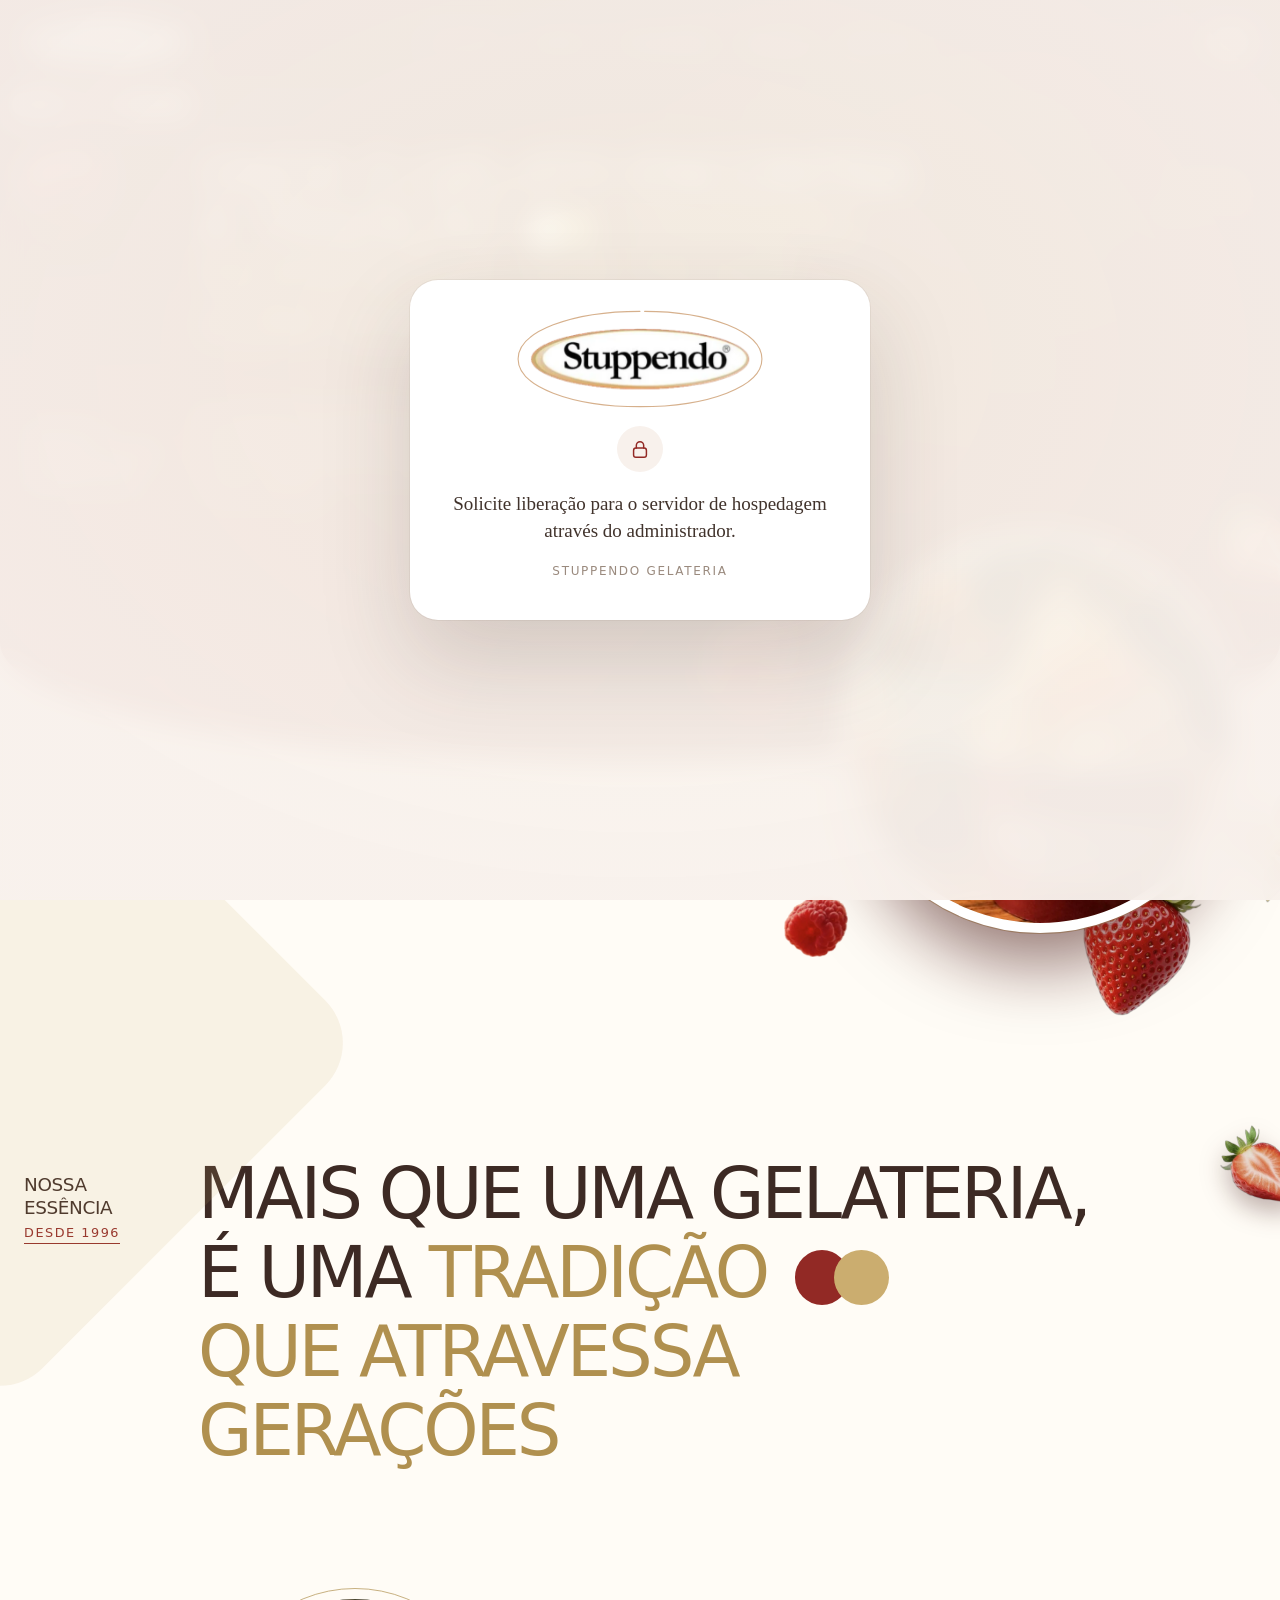
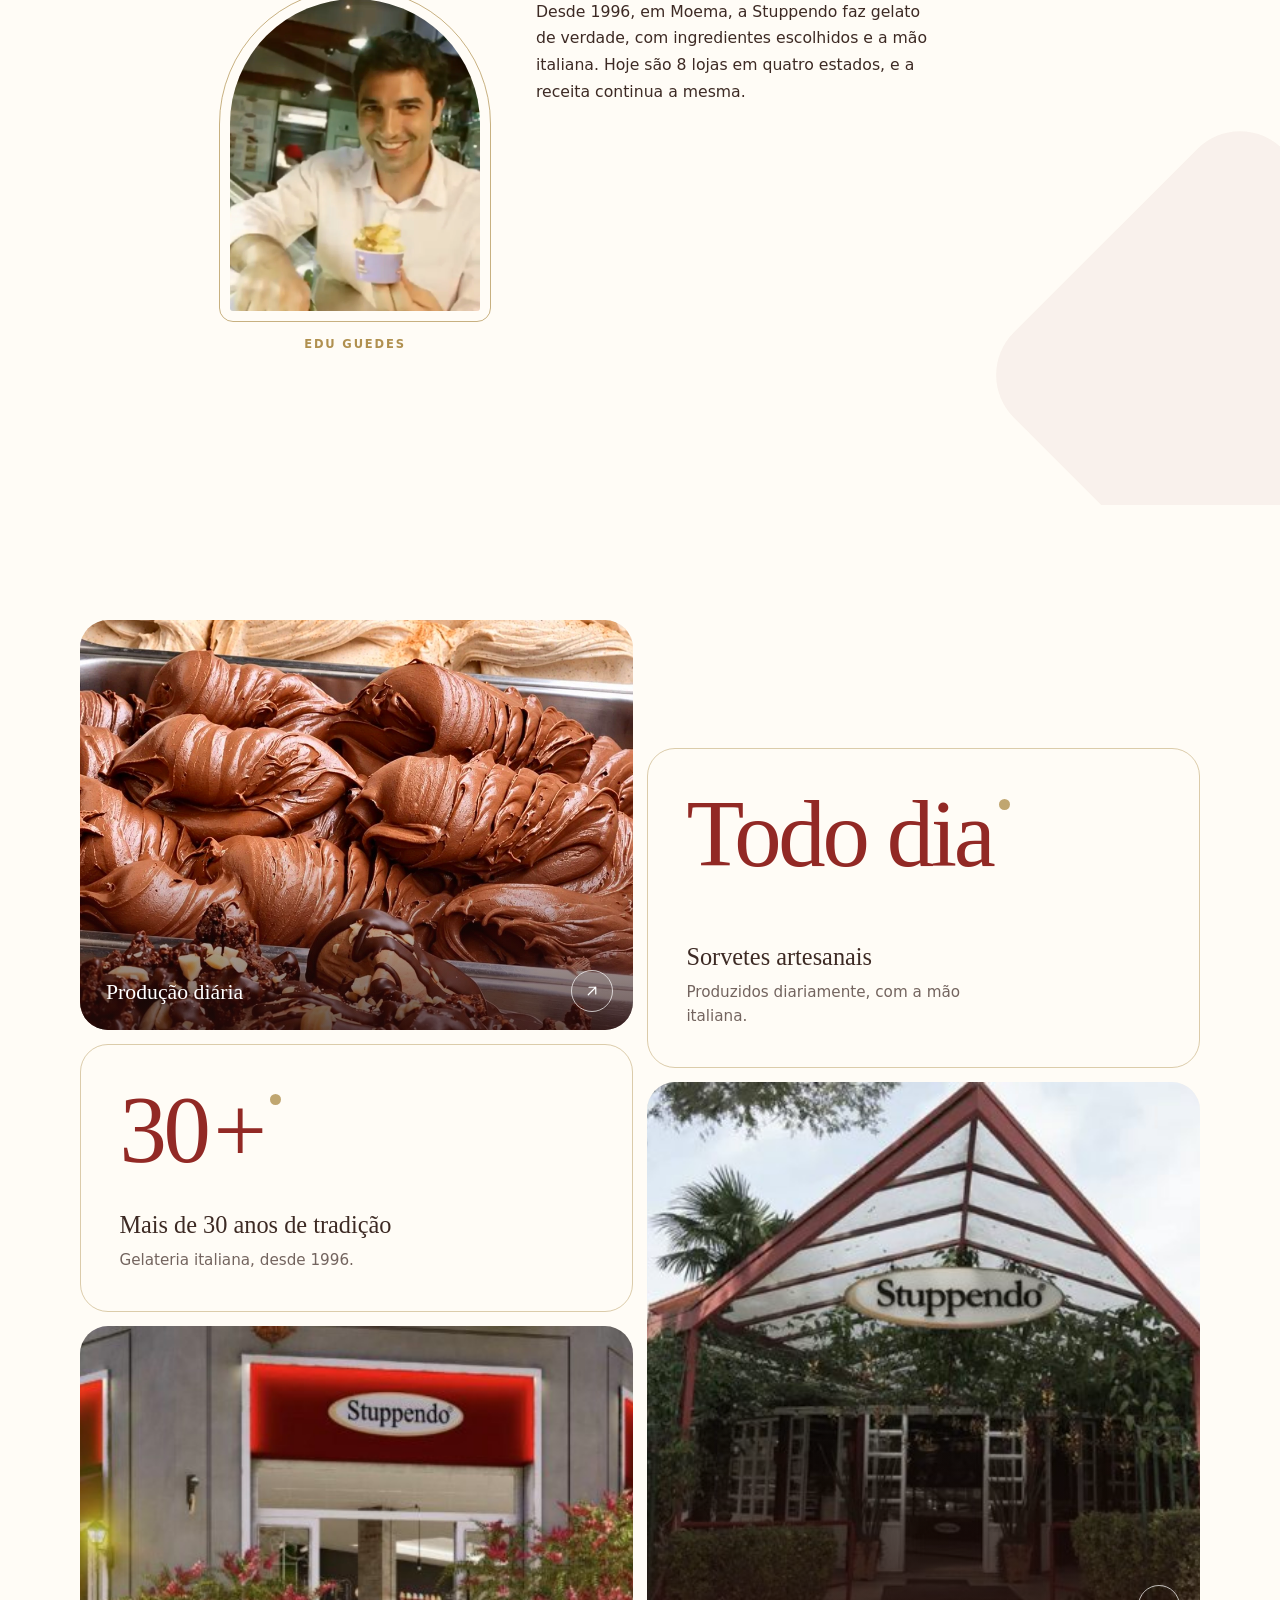
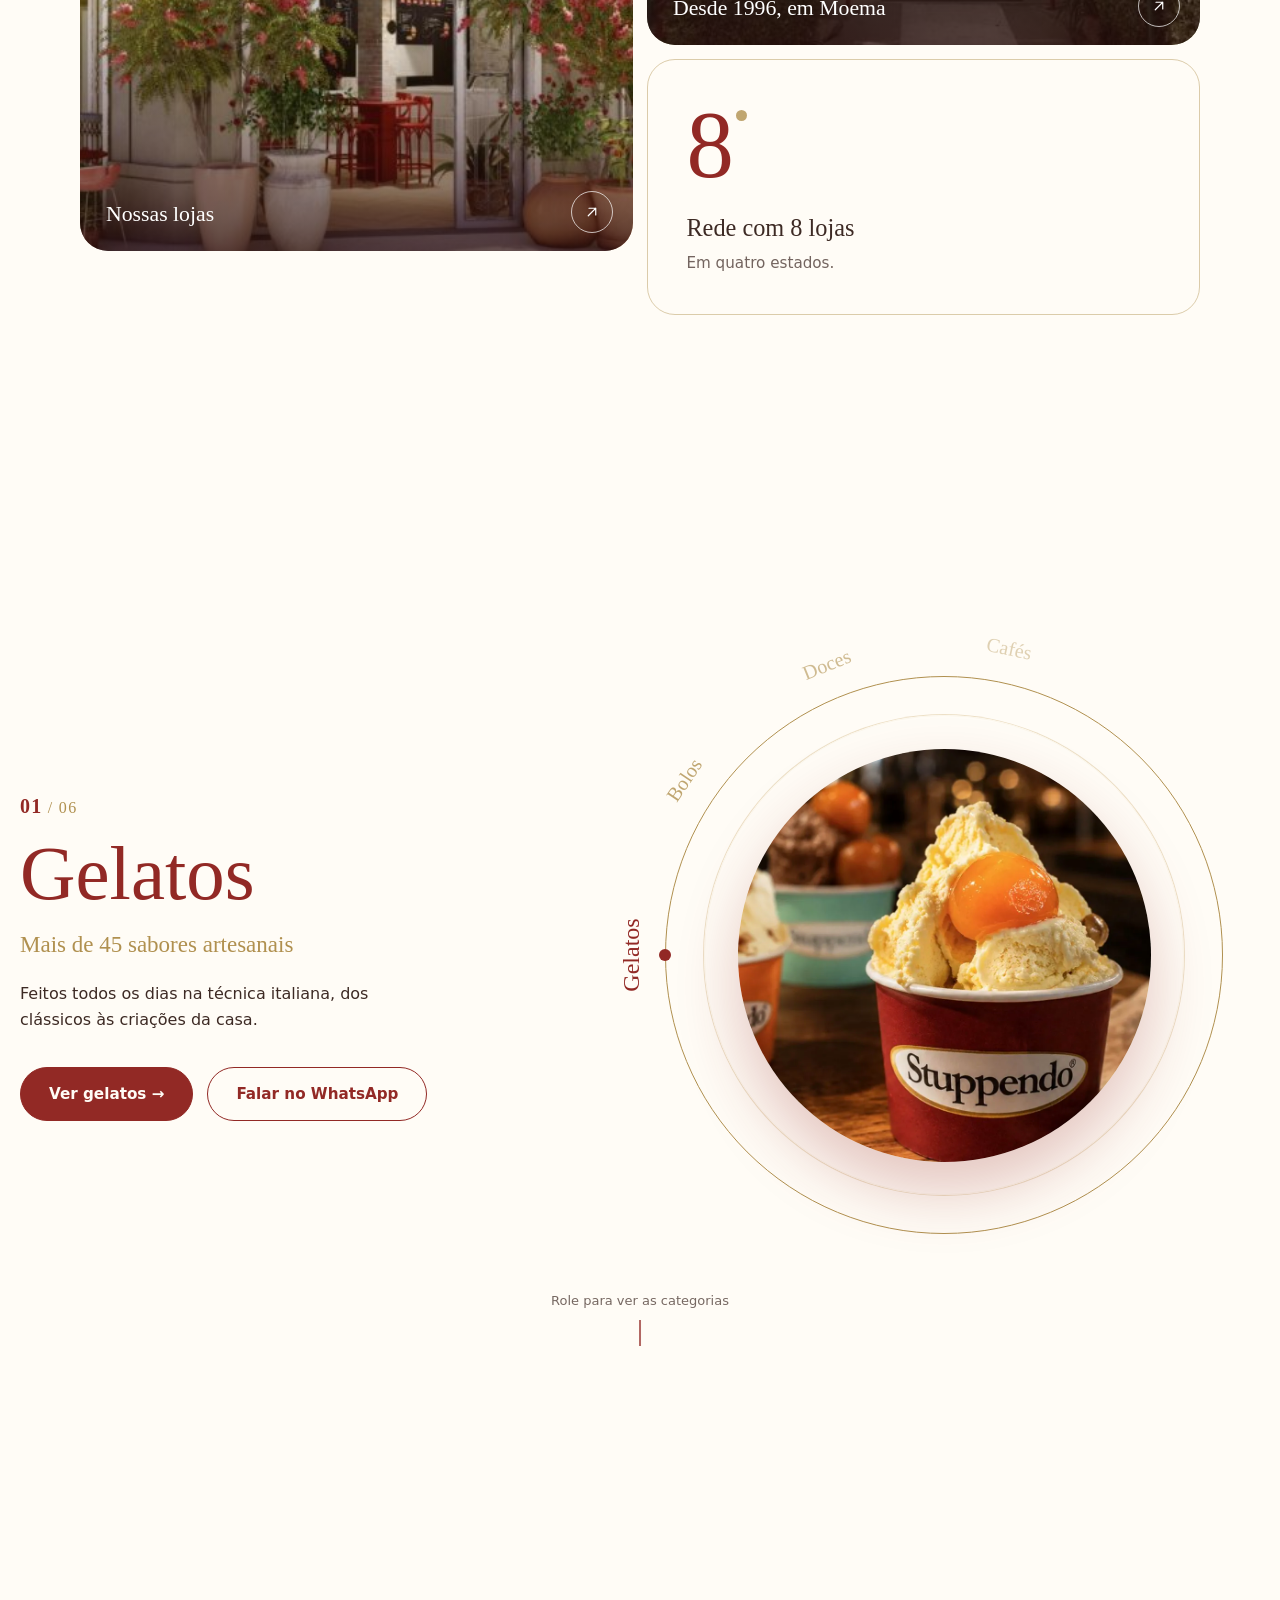
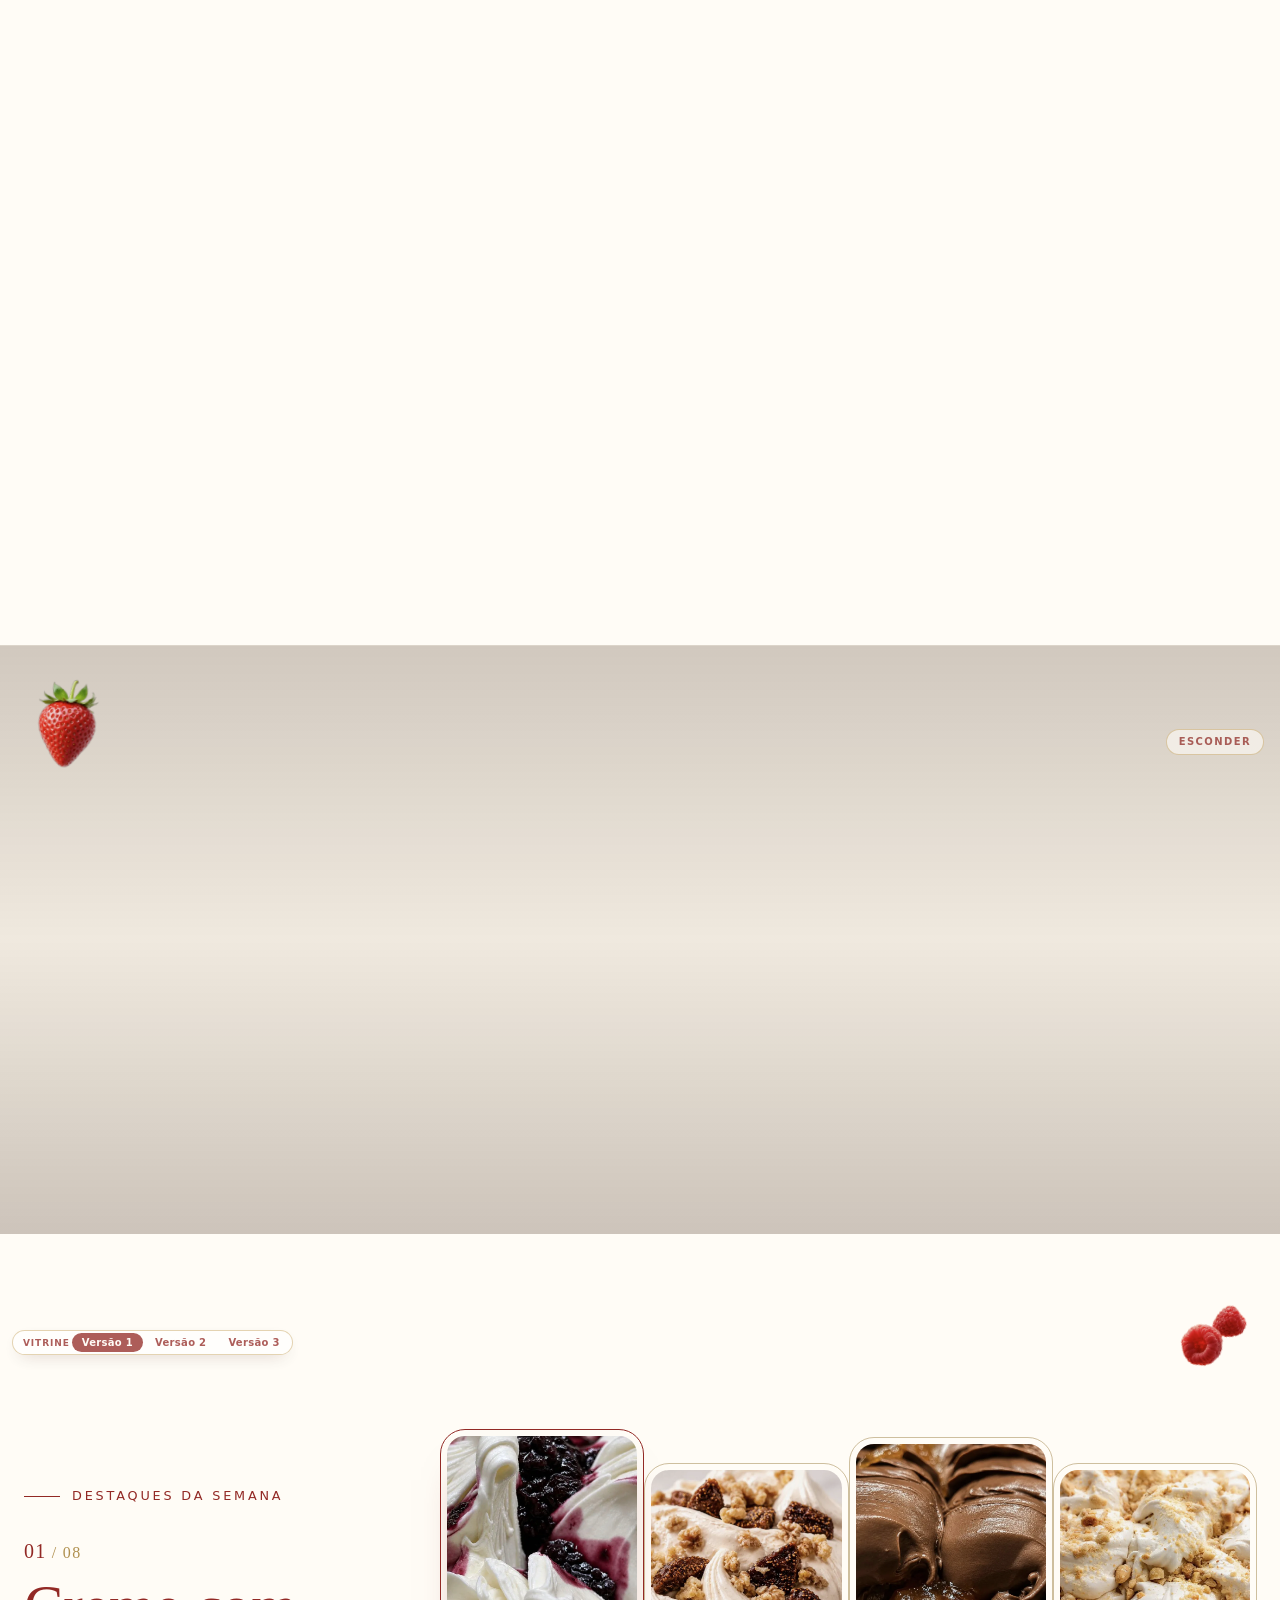
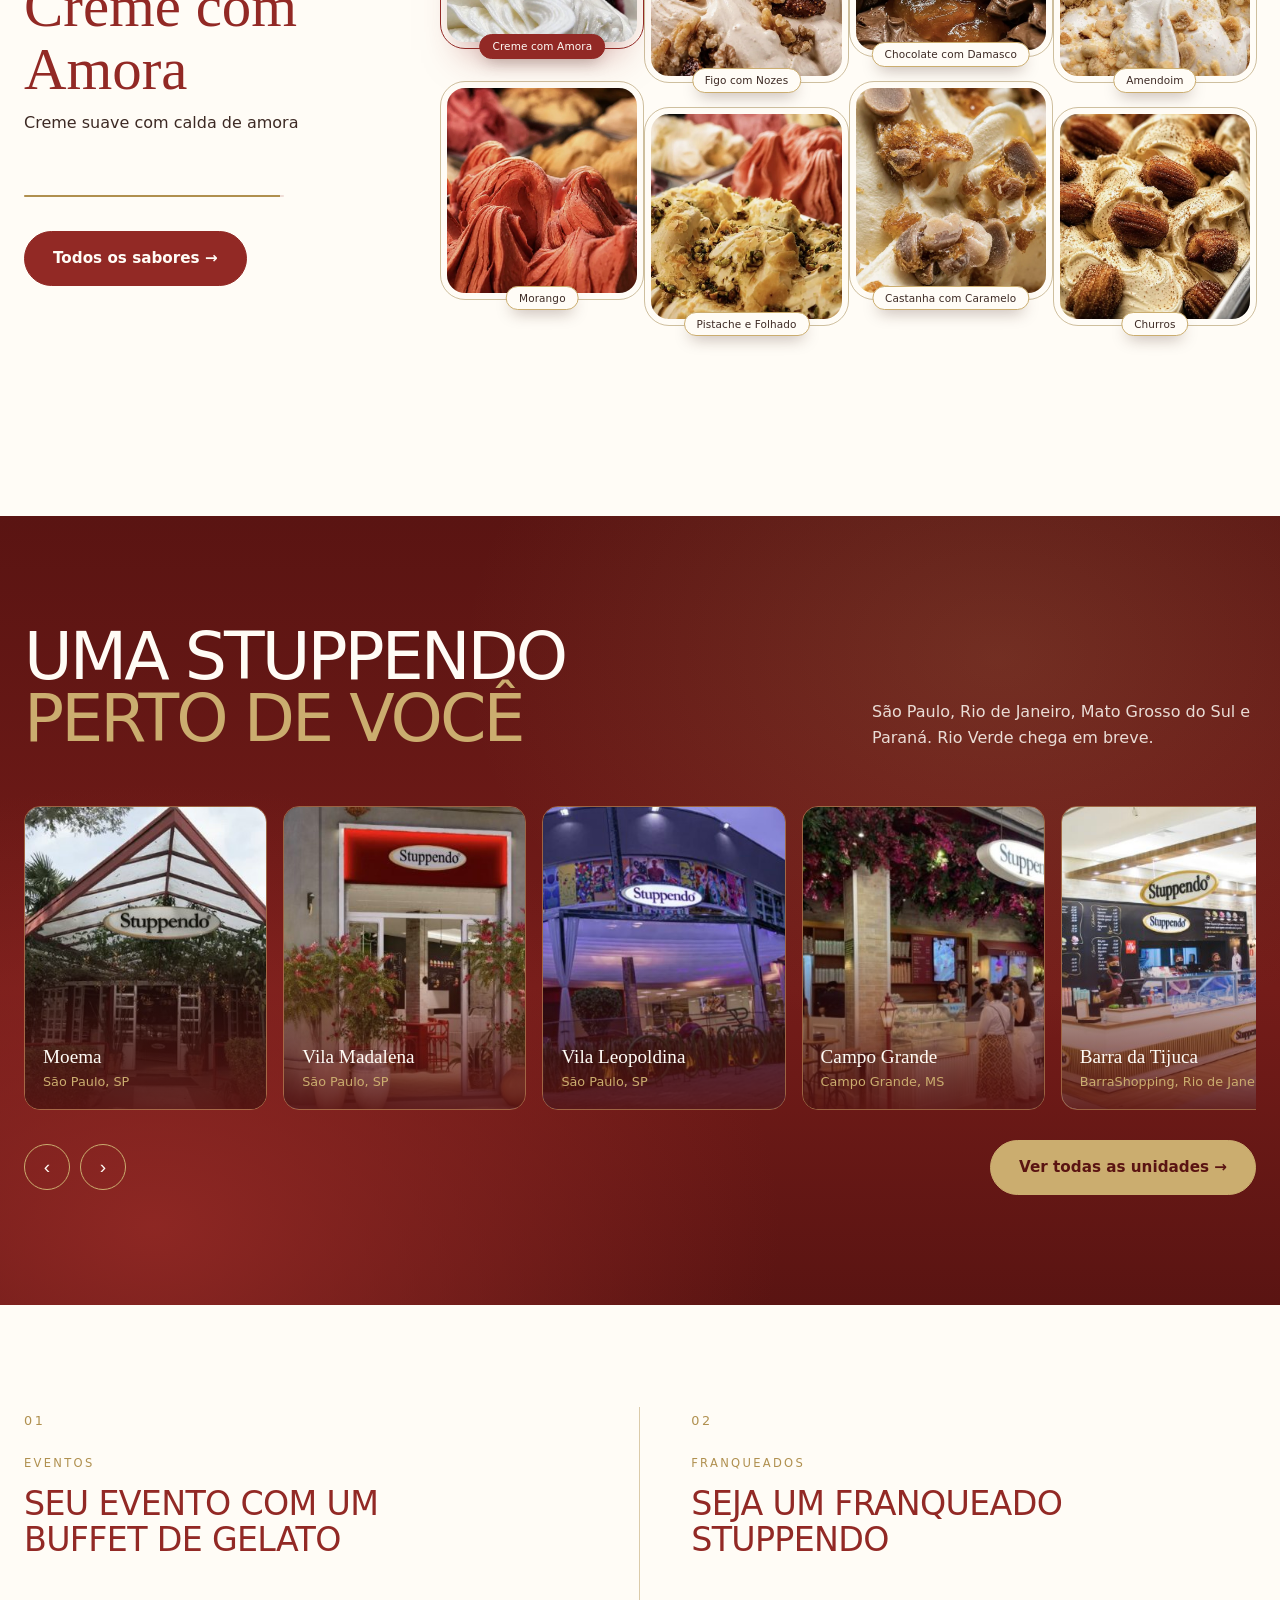
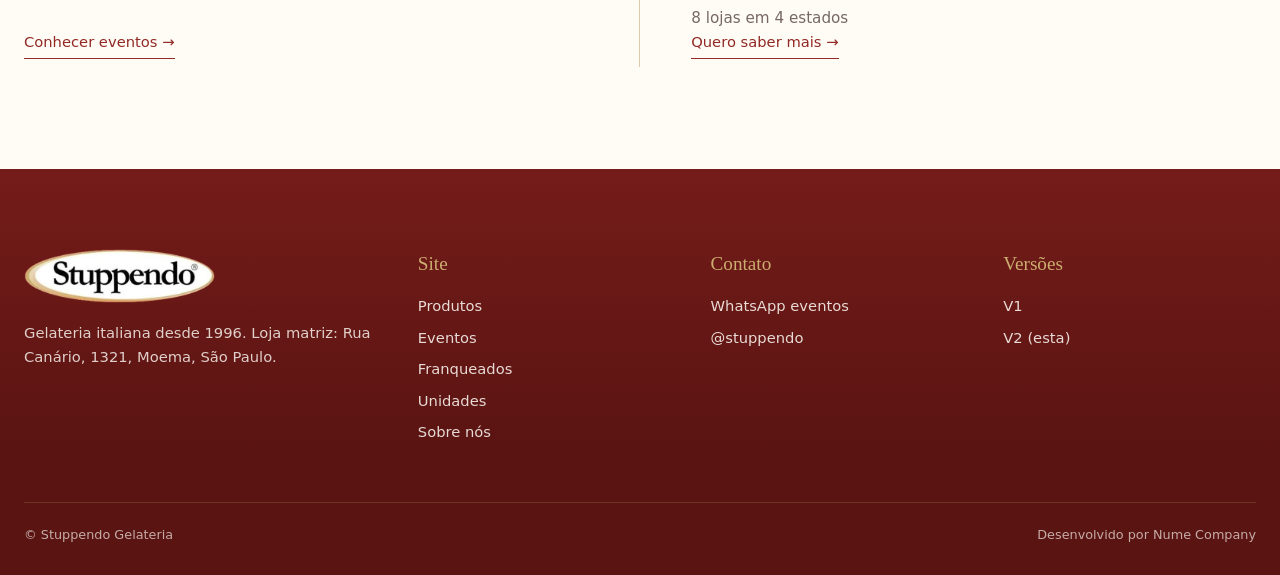
==== commit 8603f89d: "Botao V2 no Site 1, V1/V2 no Site 2, corrige CSS do Site 2 que ficava no bloco de trava Co-Authored-" ====
--- a/site2/index.html
+++ b/site2/index.html
@@ -1,7 +1,6 @@
 <!doctype html>
 <html lang="pt-BR"><head>
-<script>(function(){var p=location.pathname;if(/^\/stuppendo\/site2\/?$/.test(p))location.replace('/stuppendo/site2/home'+location.search+location.hash)})();</script>
-<meta charset="utf-8"><meta name="viewport" content="width=device-width,initial-scale=1">
+<script>(function(){var p=location.pathname;if(/^\/stuppendo\/site2\/?$/.test(p))location.replace('/stuppendo/site2/home'+location.search+location.hash)})();</script><meta charset="utf-8"><meta name="viewport" content="width=device-width,initial-scale=1">
 <title>Stuppendo Gelateria</title>
 <meta name="description" content="Stuppendo Gelateria, tradição italiana desde 1996. Gelatos artesanais, bolos, doces e cafés em 8 lojas.">
 <meta name="robots" content="noindex">
@@ -554,6 +553,27 @@
 .bg3 .col:nth-child(2)>:nth-child(3){height:clamp(200px,20vw,280px)}
 .bg3 .col+.col{padding-top:clamp(60px,10vw,150px)}
 @media(max-width:700px){.bg3 .col>*{height:auto!important}.bg3 .bi{height:300px!important}.bg3 .bi:nth-of-type(odd){height:360px!important}.bs{min-height:200px}}
+.s3{font-size:clamp(46px,7.6vw,128px);line-height:1}
+.s3.l2{font:400 clamp(16px,2.1vw,32px)/1.2 var(--f-body);letter-spacing:.34em;text-transform:uppercase;text-align:left;margin-top:-.2em;padding-left:.2em;color:var(--gold-d)}
+.s3.l2 span{padding:.2em .3em .2em 0}
+.vt3{padding-top:clamp(30px,4vw,60px);padding-bottom:clamp(30px,4vw,60px)}
+@media(max-width:700px){.s3{font-size:clamp(44px,14vw,80px)}.s3.l2{font-size:clamp(13px,3.6vw,18px);letter-spacing:.26em;margin-top:-.1em}}
+/* dual minimalista */
+.dual{display:grid;grid-template-columns:1fr 1fr;gap:0;padding:clamp(70px,8vw,120px) max(24px,calc((100vw - var(--w))/2));background:var(--cream)}
+.dual>.dc,.dual>.dc:first-child,.dual>.d2{background:transparent!important;color:var(--ink);border:0;border-radius:0;min-height:0;overflow:visible;padding:8px clamp(24px,4vw,64px);display:flex;flex-direction:column;align-items:flex-start;justify-content:flex-start;gap:0}
+.dual>.dc:first-child{padding-left:0;border-right:1px solid rgba(176,144,79,.45)}
+.dual>.d2{padding-right:0}
+.dual .dn{font:400 .8rem/1 var(--f-body);letter-spacing:.2em;color:var(--gold-d);margin-bottom:26px}
+.dual .small{color:var(--gold-d);letter-spacing:.2em;text-transform:uppercase;font-size:.72rem}
+.dual h2.tt{color:var(--red);margin-top:14px;margin-bottom:34px;font-size:clamp(1.6rem,2.6vw,2.4rem);max-width:14em;letter-spacing:-.02em;line-height:1.08}
+.dual .dsub{margin:14px 0 0;opacity:.7;font-size:.95rem;color:var(--ink)}
+.dual .dl{margin-top:auto;font-size:.92rem;color:var(--red);border-bottom:1px solid var(--red);padding-bottom:4px;transition:.3s}
+.dual .dl i{font-style:normal;display:inline-block;transition:transform .3s}
+.dual .dl:hover{color:var(--gold-d);border-color:var(--gold-d)}.dual .dl:hover i{transform:translateX(5px)}
+@media(max-width:700px){.dual{grid-template-columns:1fr;padding:56px 24px}.dual>.dc:first-child{border-right:0;border-bottom:1px solid rgba(176,144,79,.45);padding:0 0 40px}.dual>.d2{padding:40px 0 0}}
+.hero h1{font-size:clamp(2rem,4.2vw,4.3rem)}
+.uph:before,.uph:after,footer:before{display:none!important;content:none!important}
+.lh:after,.cta:before,.duo:before,.duo:after,.phero:after{display:none!important;content:none!important}
 </style></head><body>
 <div id="stpLock" role="dialog" aria-modal="true" aria-labelledby="stpLockTxt">
 <style>
@@ -609,11 +629,10 @@
 </div>
 <script>(function(){var k='stp-acesso';try{if(/[?&]acesso=nume2026\b/.test(location.search))localStorage.setItem(k,'1');if(localStorage.getItem(k)==='1'){var l=document.getElementById('stpLock');l.parentNode.removeChild(l);return}}catch(e){}document.documentElement.classList.add('stp-locked');})();</script>
 
-
 <header id="hd"><div class="wrap hd">
 <a href="home"><img class="lg" src="img/logo-oval.webp" alt="Stuppendo"></a>
 <nav id="nv"><a href="produtos">Produtos</a><a href="eventos">Eventos</a><a href="franqueados">Franqueados</a><a href="unidades">Unidades</a><a href="sobre">Sobre nós</a></nav>
-<div class="hr"><div class="sw" title="Alternar versão do site"><a href="../">SITE 1</a><span>SITE 2</span></div><button class="bg" id="bg" aria-label="Menu">☰</button></div>
+<div class="hr"><div class="sw" title="Alternar versão do site"><a href="../">V1</a><span>V2</span></div><button class="bg" id="bg" aria-label="Menu">☰</button></div>
 </div></header>
 
 <section class="hb" aria-roledescription="carousel" aria-label="Destaques">
@@ -696,7 +715,7 @@
 <div><img src="img/logo-oval.webp" alt="Stuppendo"><p>Gelateria italiana desde 1996. Loja matriz: Rua Canário, 1321, Moema, São Paulo.</p></div>
 <div><h4>Site</h4><ul><li><a href="produtos">Produtos</a></li><li><a href="eventos">Eventos</a></li><li><a href="franqueados">Franqueados</a></li><li><a href="unidades">Unidades</a></li><li><a href="sobre">Sobre nós</a></li></ul></div>
 <div><h4>Contato</h4><ul><li><a href="https://wa.me/551150932967" target="_blank" rel="noopener">WhatsApp eventos</a></li><li><a href="https://instagram.com/stuppendo" target="_blank" rel="noopener">@stuppendo</a></li></ul></div>
-<div><h4>Versões</h4><ul><li><a href="../">Site 1</a></li><li>Site 2 (esta)</li></ul></div>
+<div><h4>Versões</h4><ul><li><a href="../">V1</a></li><li>V2 (esta)</li></ul></div>
 </div><div class="cp"><span>© Stuppendo Gelateria</span><span>Desenvolvido por Nume Company</span></div></div></footer>
 
 <div class="bsw" role="group" aria-label="Estilo do topo"><span>Topo</span><button type="button" data-b="0" aria-pressed="true">Clássico</button><button type="button" data-b="1" aria-pressed="false">Banner</button></div>
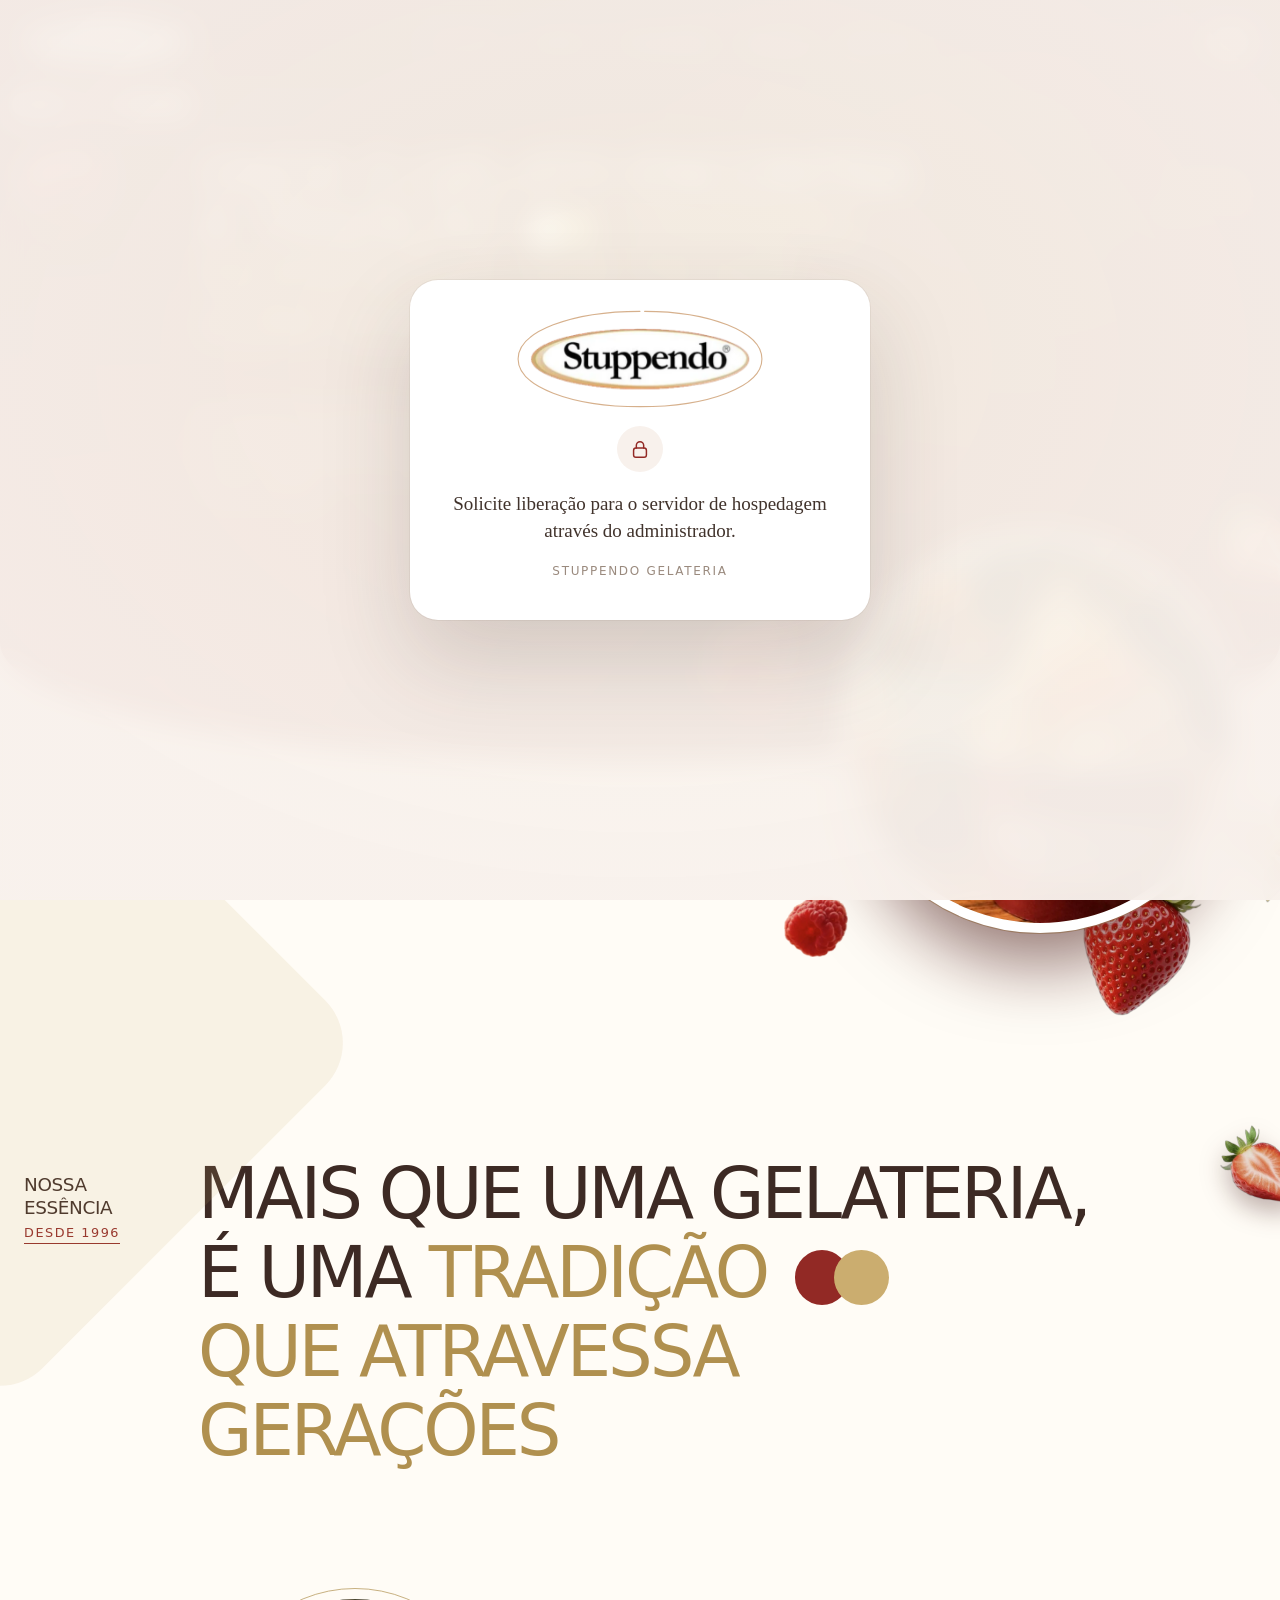
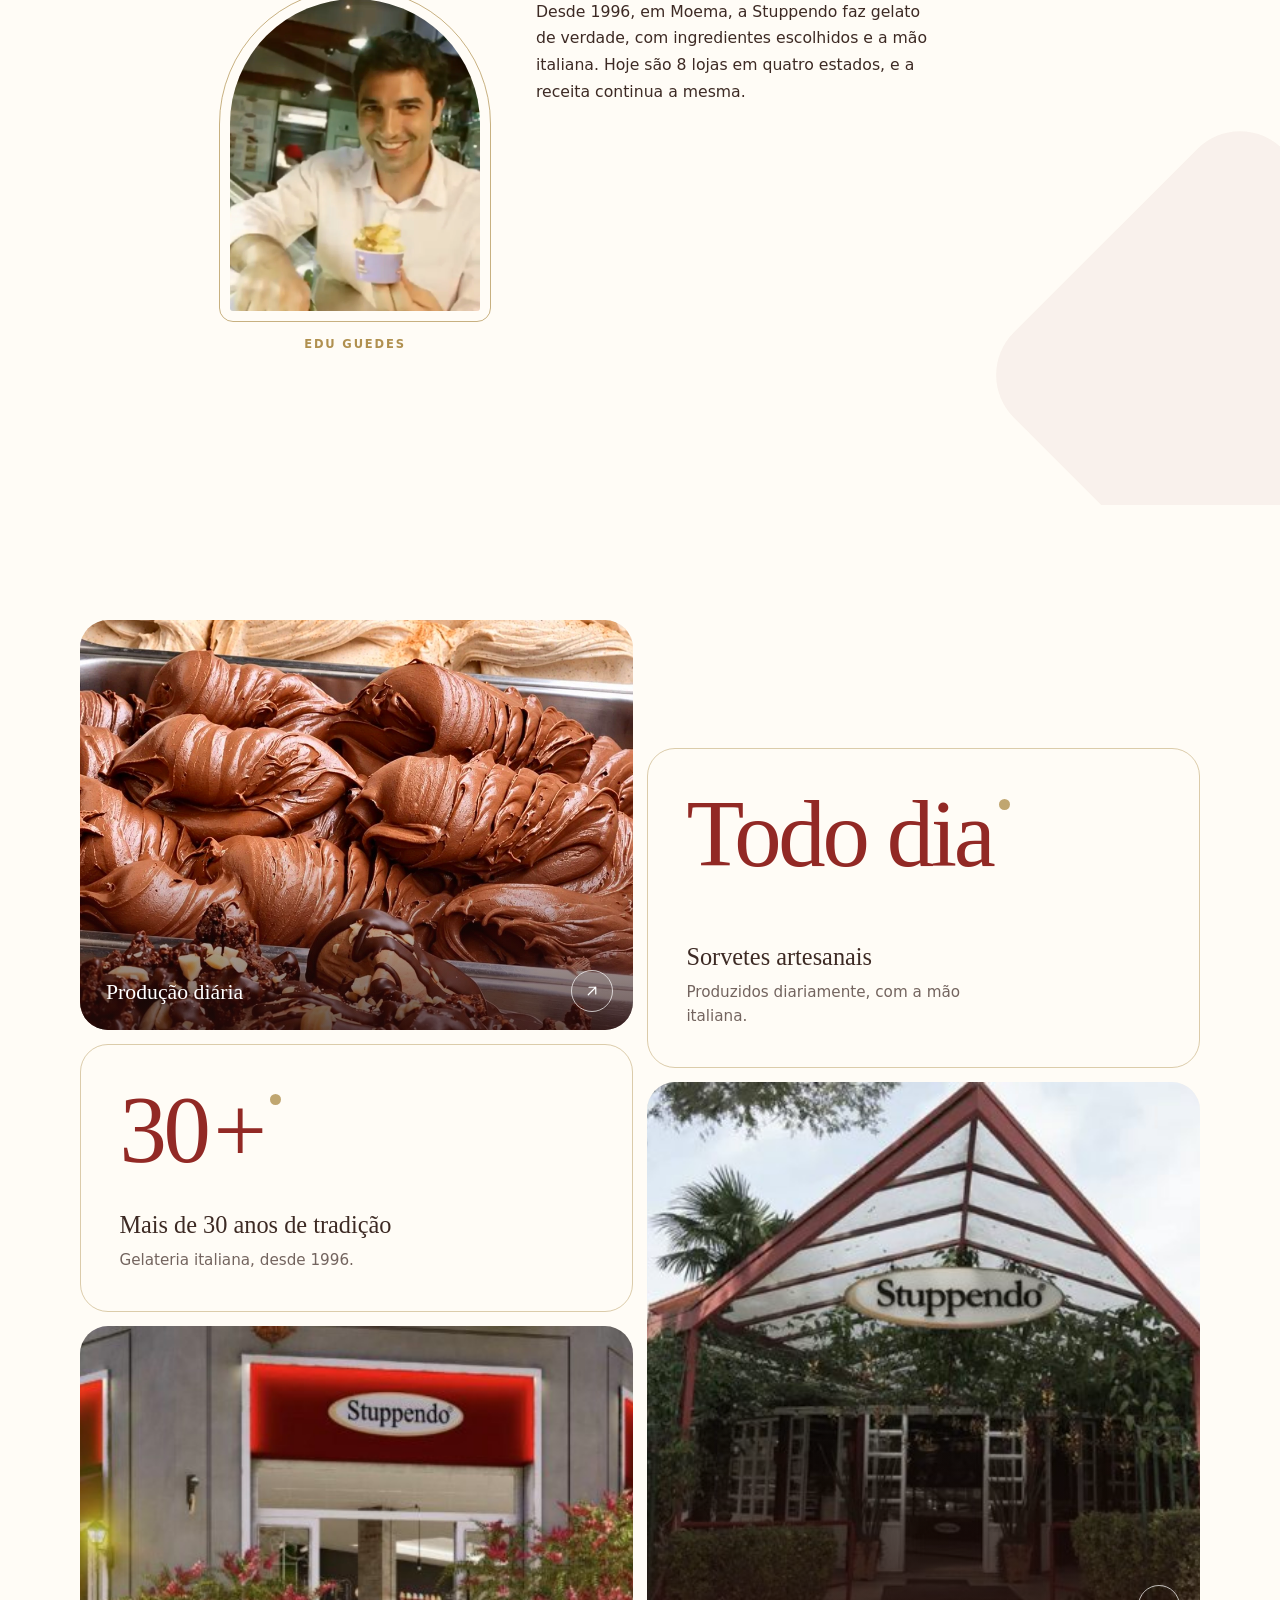
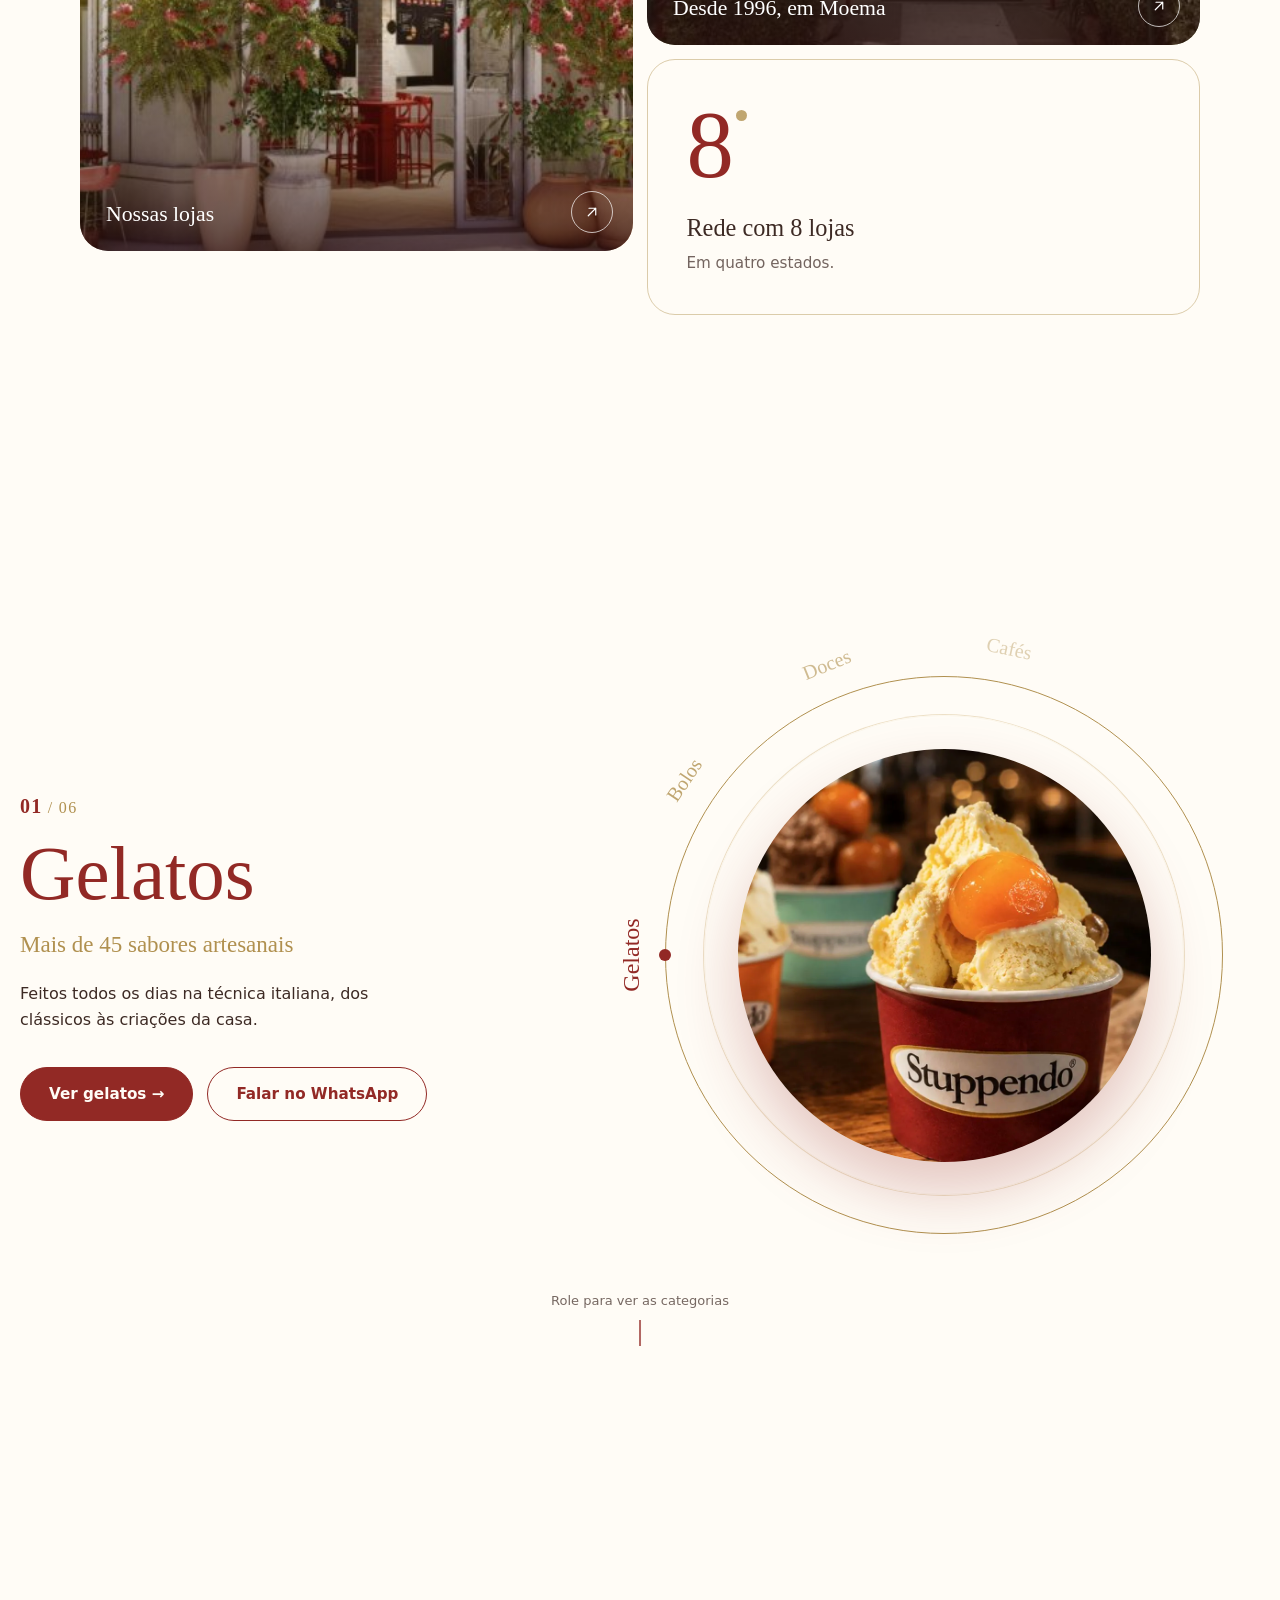
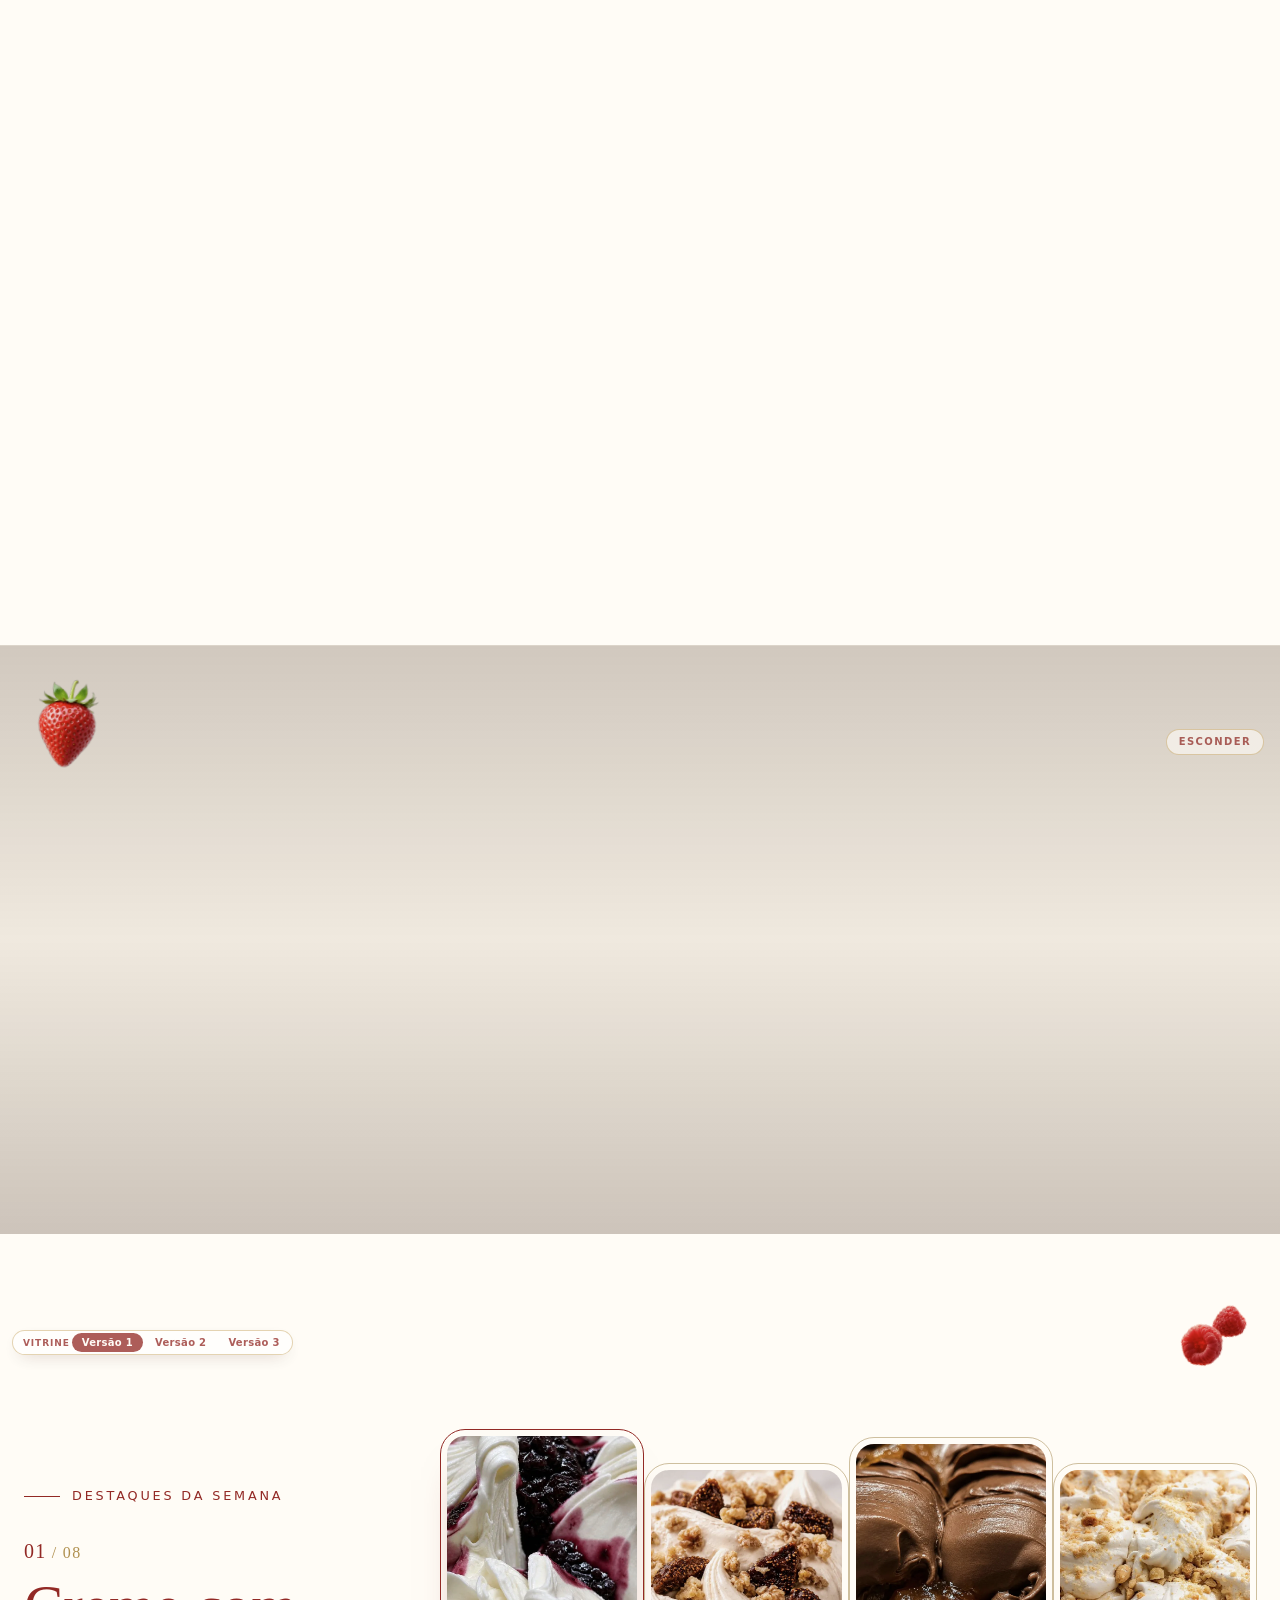
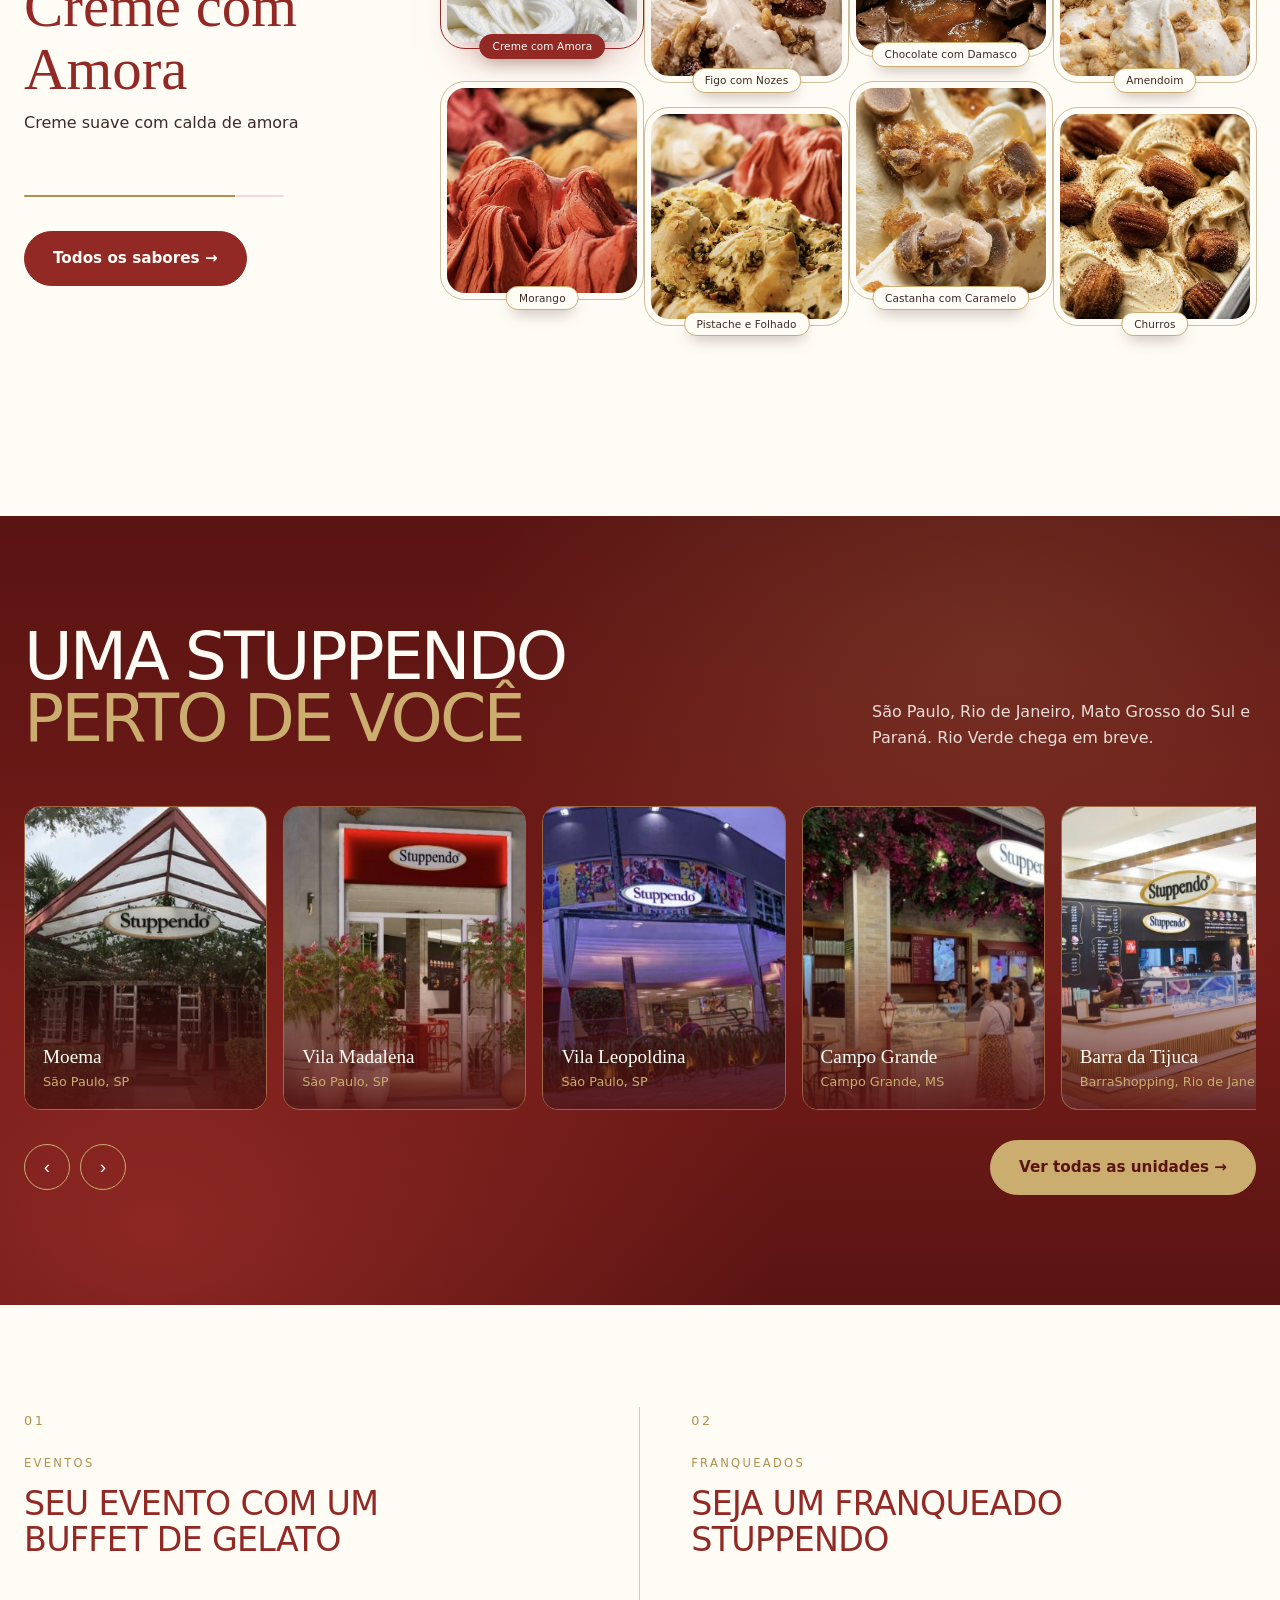
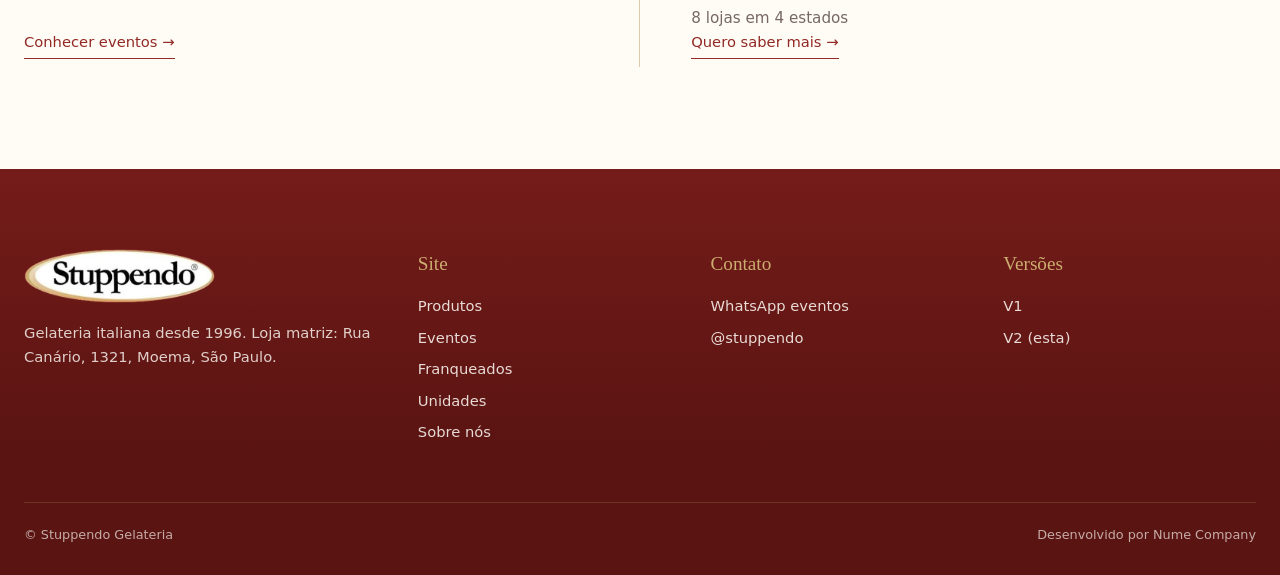
==== commit 38c955e1: "Site 2: remove link 'produtos de assinatura' do hero Co-Authored-By: Claude Sonnet 5.5 <noreply@anth" ====
--- a/site2/index.html
+++ b/site2/index.html
@@ -574,6 +574,8 @@
 .hero h1{font-size:clamp(2rem,4.2vw,4.3rem)}
 .uph:before,.uph:after,footer:before{display:none!important;content:none!important}
 .lh:after,.cta:before,.duo:before,.duo:after,.phero:after{display:none!important;content:none!important}
+.hero .hbot{grid-template-columns:minmax(0,26em)!important}
+@media(min-width:981px){.hero .hbot{margin-left:174px}}
 </style></head><body>
 <div id="stpLock" role="dialog" aria-modal="true" aria-labelledby="stpLockTxt">
 <style>
@@ -651,7 +653,6 @@
 <div class="side">Gelateria italiana<br>desde 1996</div>
 </div>
 <div class="hbot">
-<div class="lk" data-r>Nossos<br>produtos de<br><a href="produtos">assinatura</a></div>
 <p class="tx" data-r style="--d:1">De ingredientes selecionados a uma apresentação impecável, cada sabor conta uma história de tradição italiana e muito carinho.</p>
 </div>
 </div>
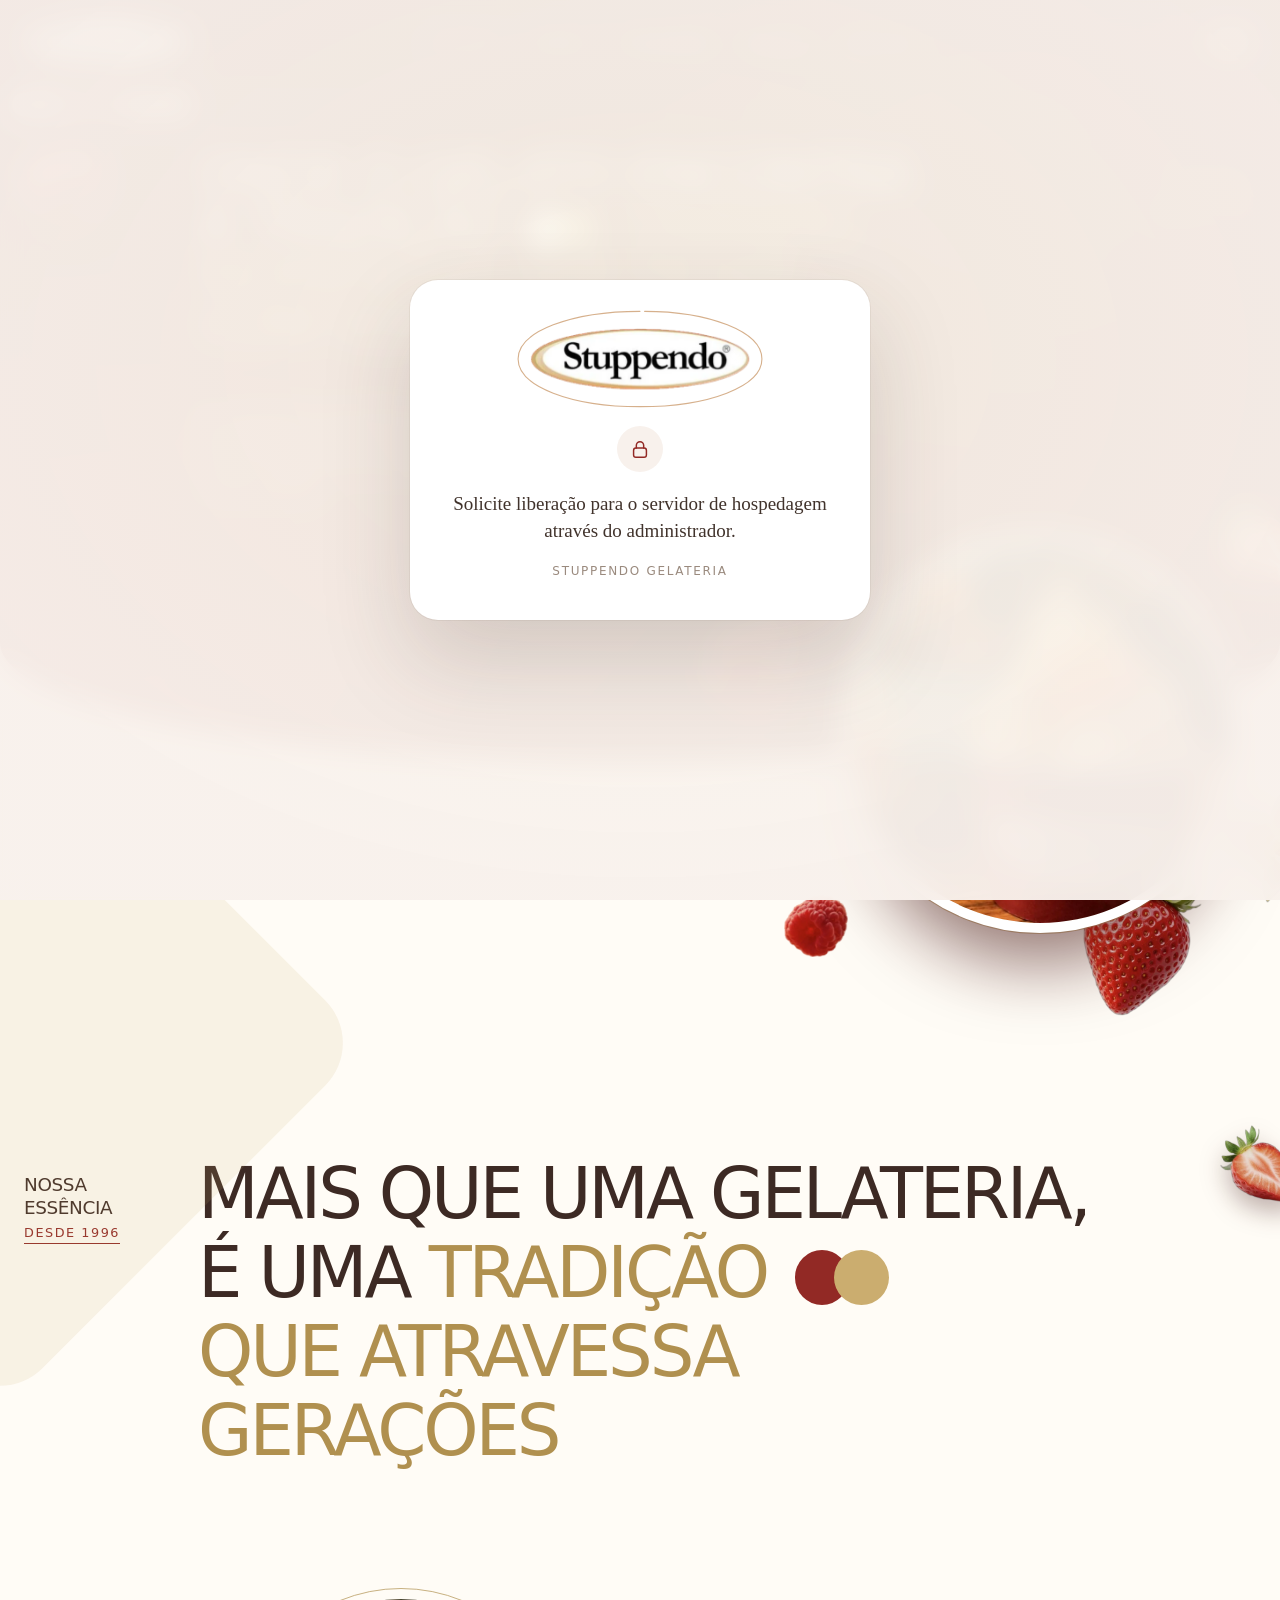
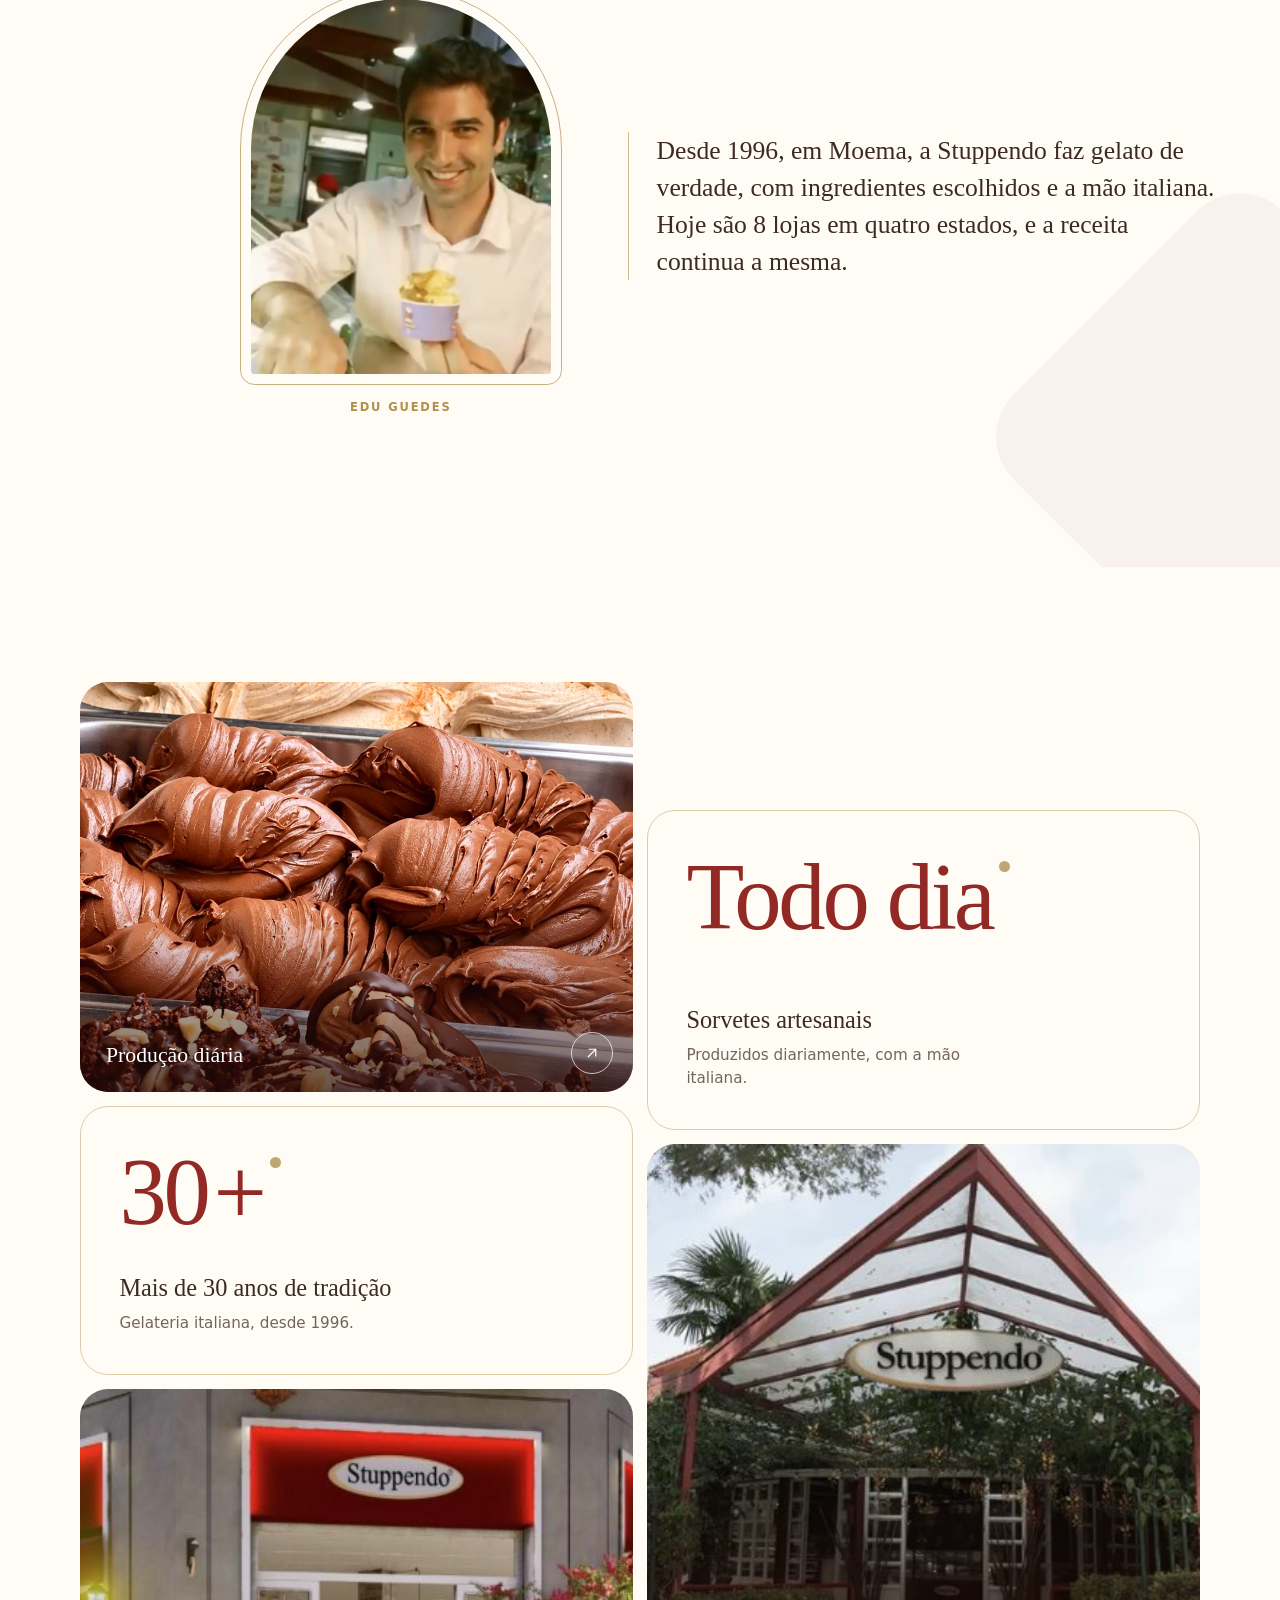
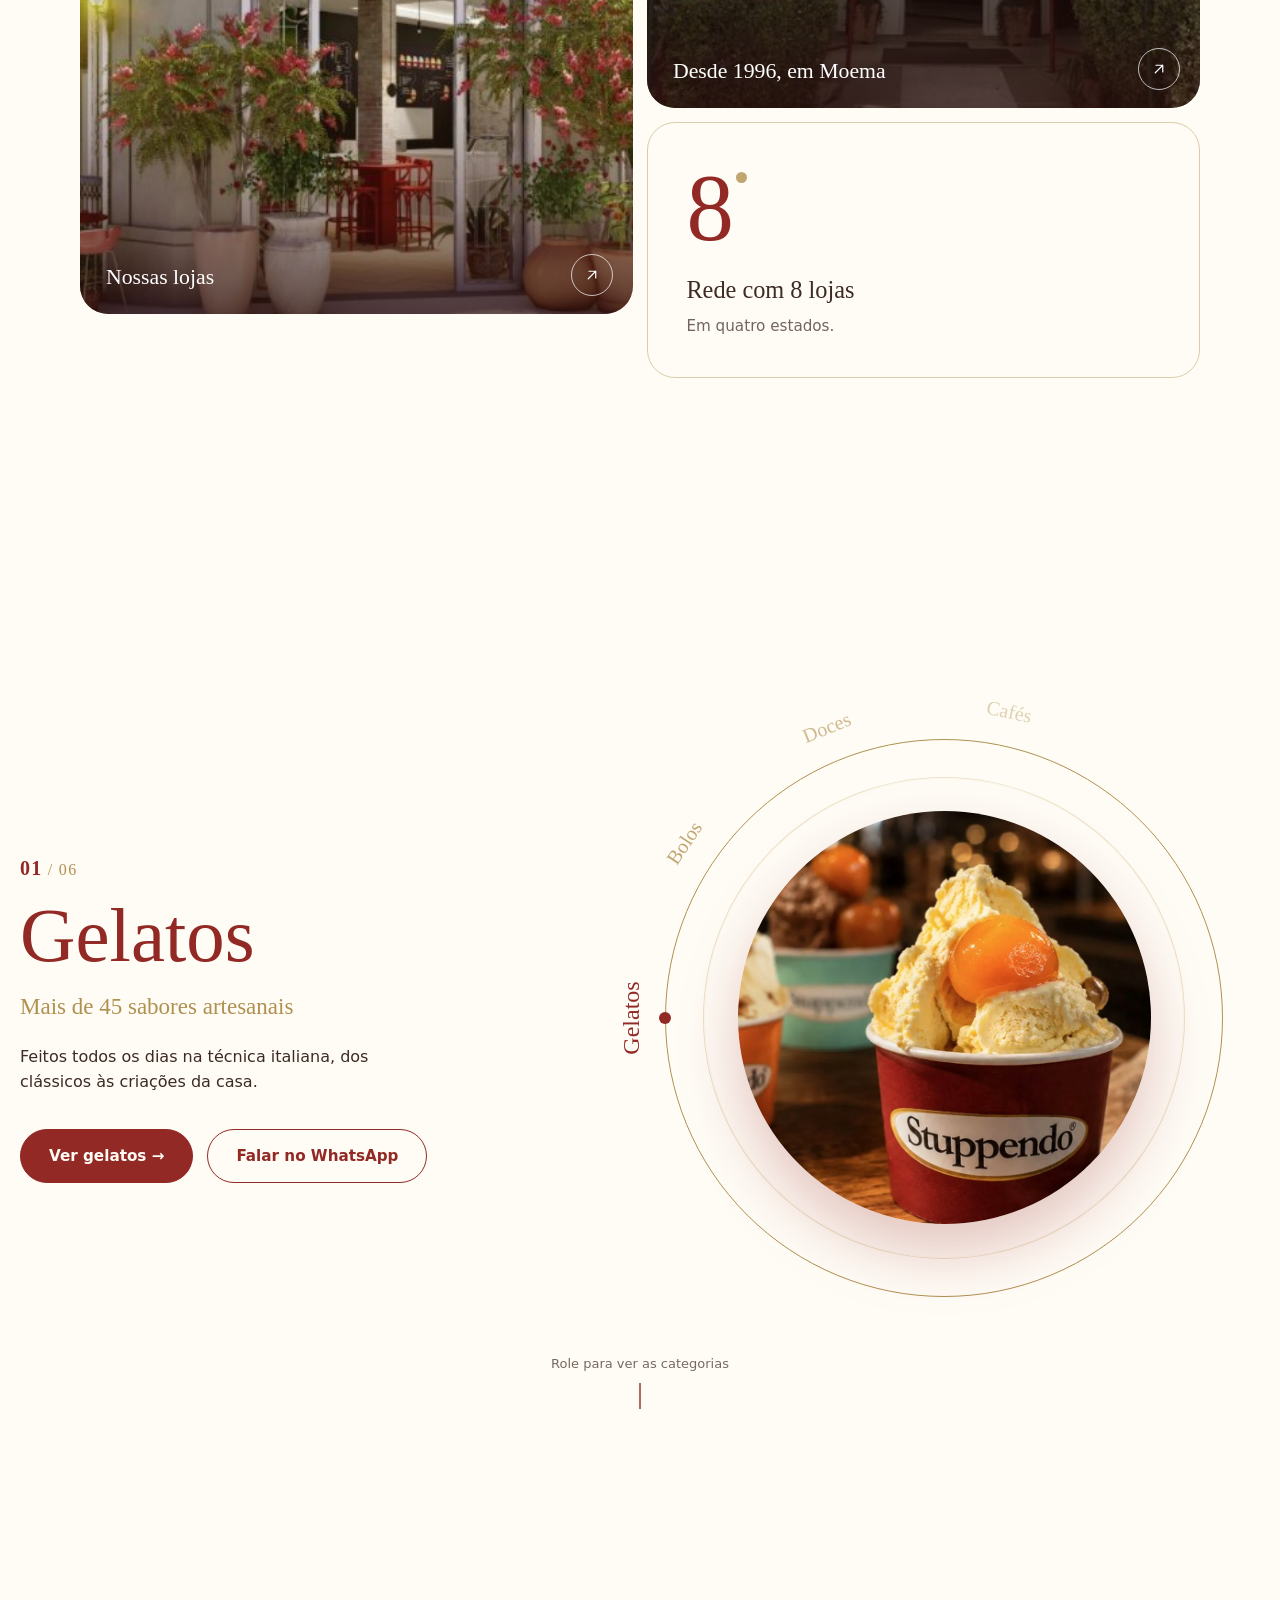
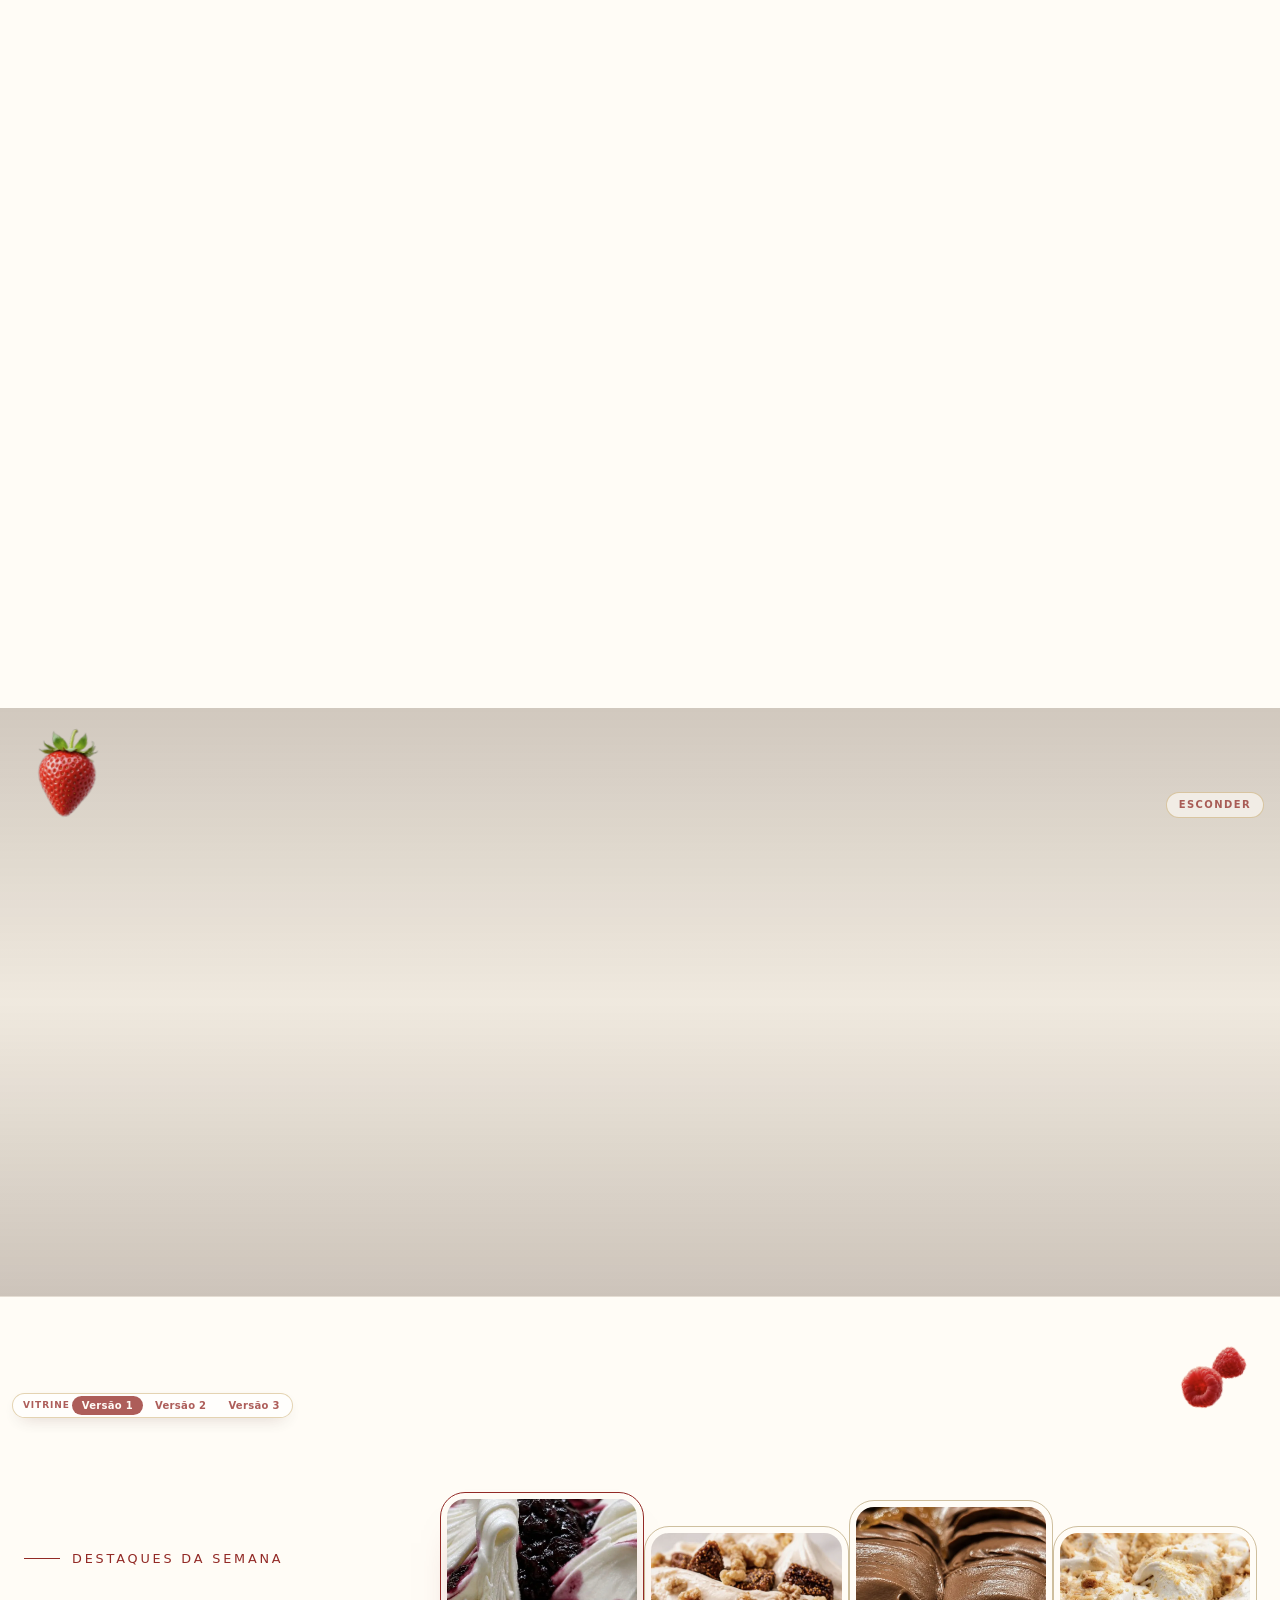
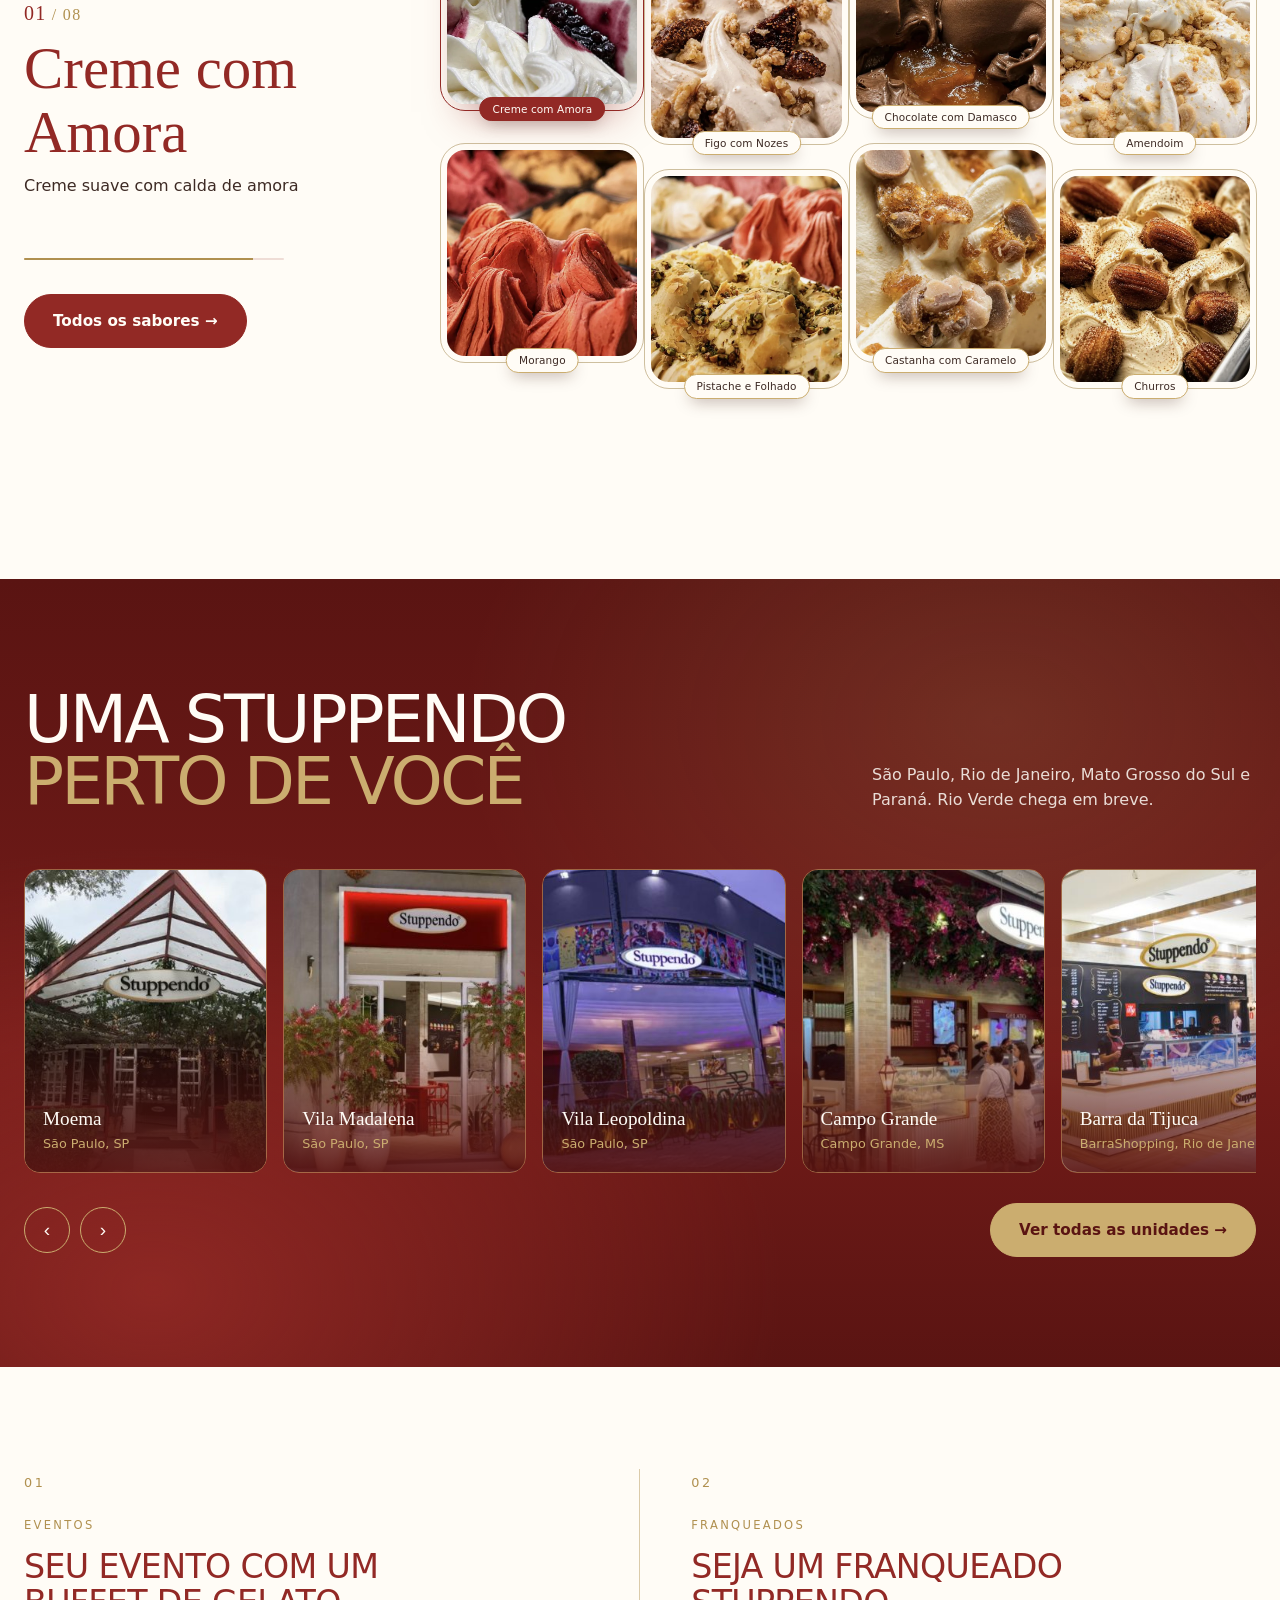
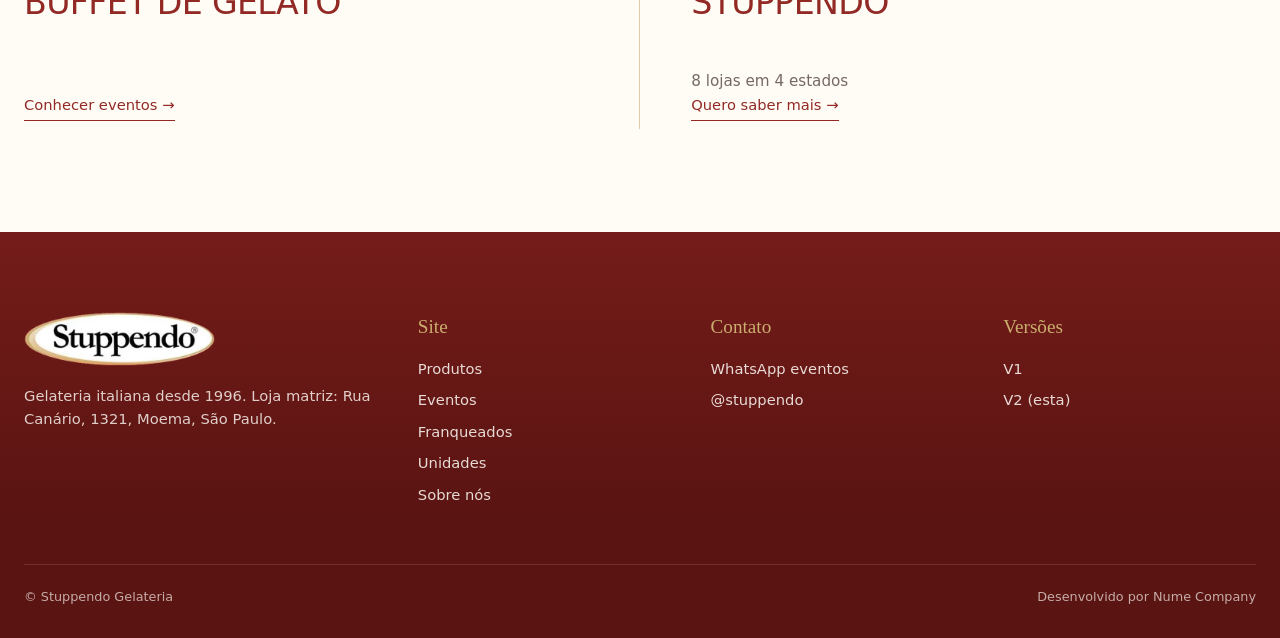
==== commit f41a0980: "Site 2: nova disposicao da foto e texto do Edu Co-Authored-By: Claude Sonnet 5.5 <noreply@anthropic." ====
--- a/site2/index.html
+++ b/site2/index.html
@@ -576,6 +576,10 @@
 .lh:after,.cta:before,.duo:before,.duo:after,.phero:after{display:none!important;content:none!important}
 .hero .hbot{grid-template-columns:minmax(0,26em)!important}
 @media(min-width:981px){.hero .hbot{margin-left:174px}}
+.cr .hbot2{grid-template-columns:150px 300px minmax(0,1fr);column-gap:clamp(40px,6vw,88px);row-gap:0;align-items:center}
+.cr .edu{grid-column:2;grid-row:1}
+.cr .hbot2 .tx{grid-column:3;grid-row:1;align-self:center;max-width:23em;font:400 clamp(1.25rem,2vw,1.75rem)/1.45 var(--f-head);opacity:1;color:var(--ink);padding-left:28px;border-left:1px solid rgba(176,144,79,.6)}
+@media(max-width:980px){.cr .hbot2{grid-template-columns:1fr;row-gap:34px}.cr .edu,.cr .hbot2 .tx{grid-column:1;grid-row:auto}.cr .hbot2 .tx{padding-left:20px;font-size:1.25rem}}
 </style></head><body>
 <div id="stpLock" role="dialog" aria-modal="true" aria-labelledby="stpLockTxt">
 <style>
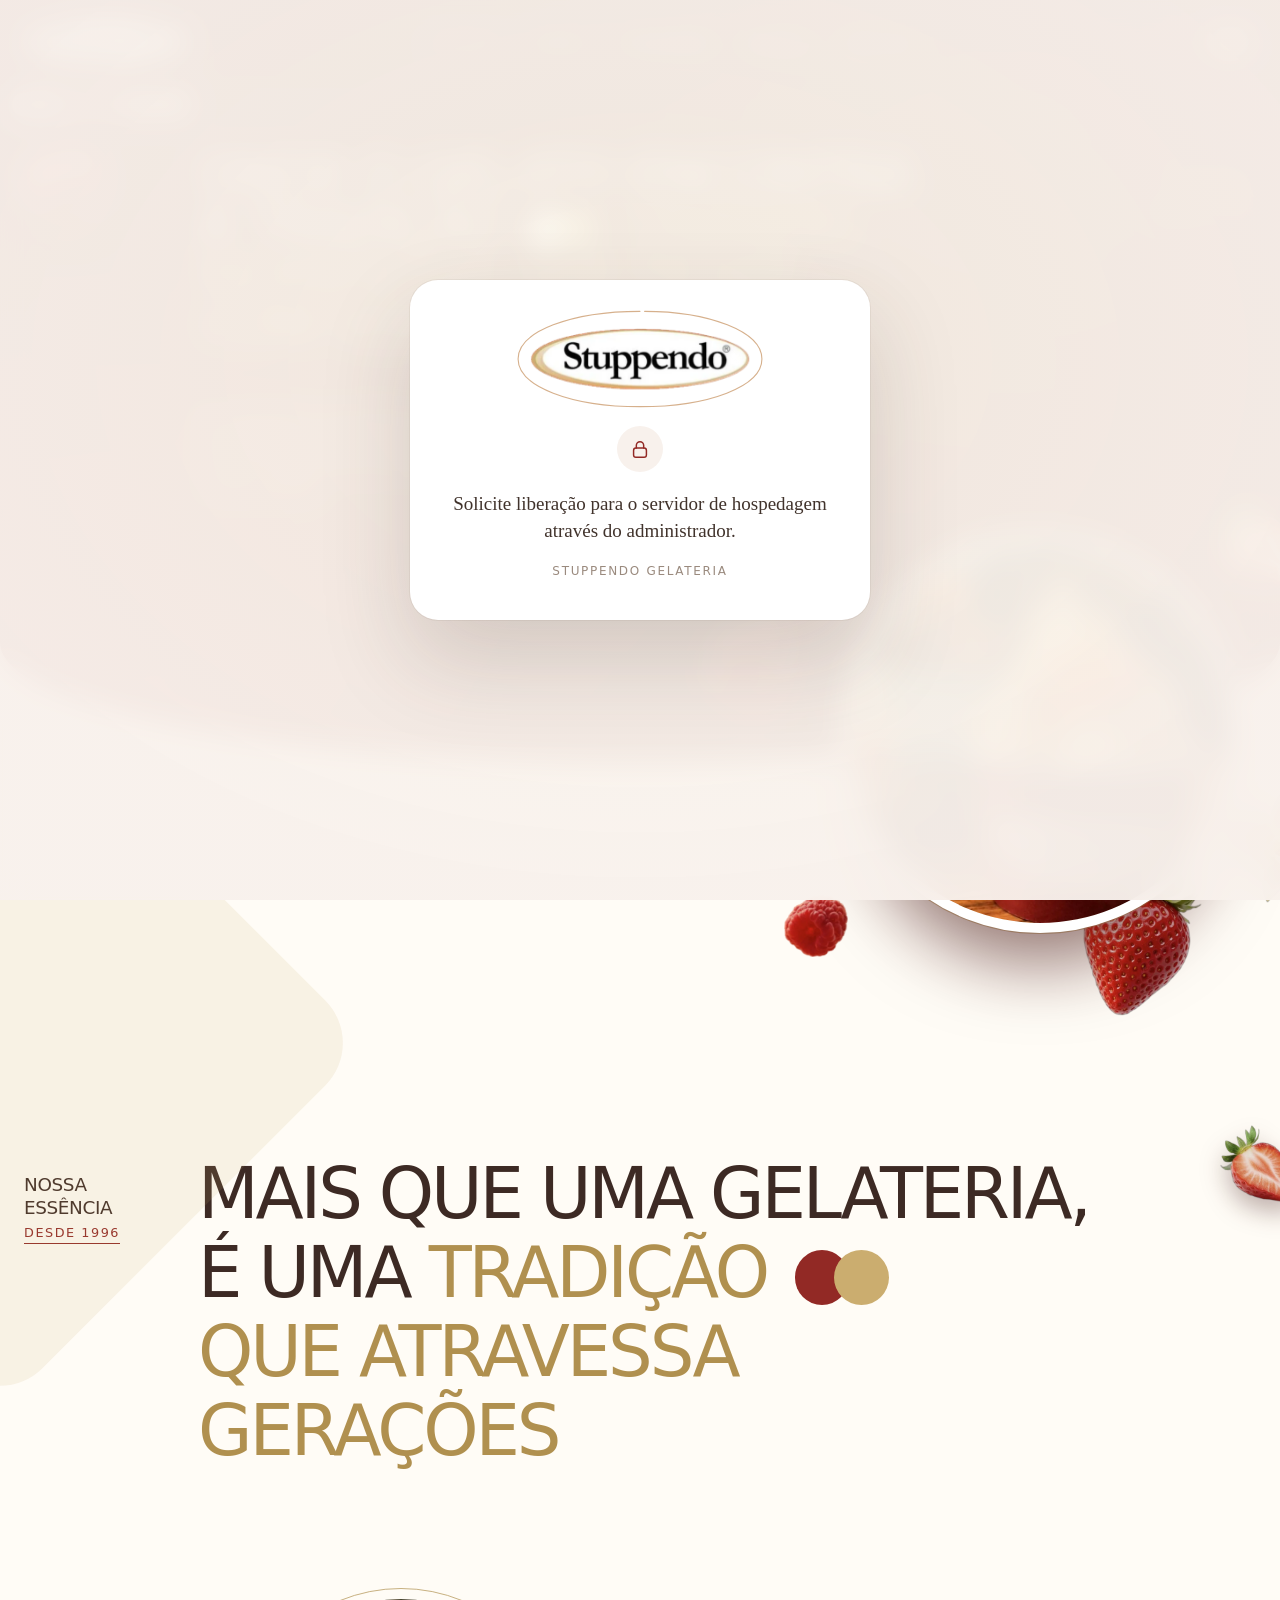
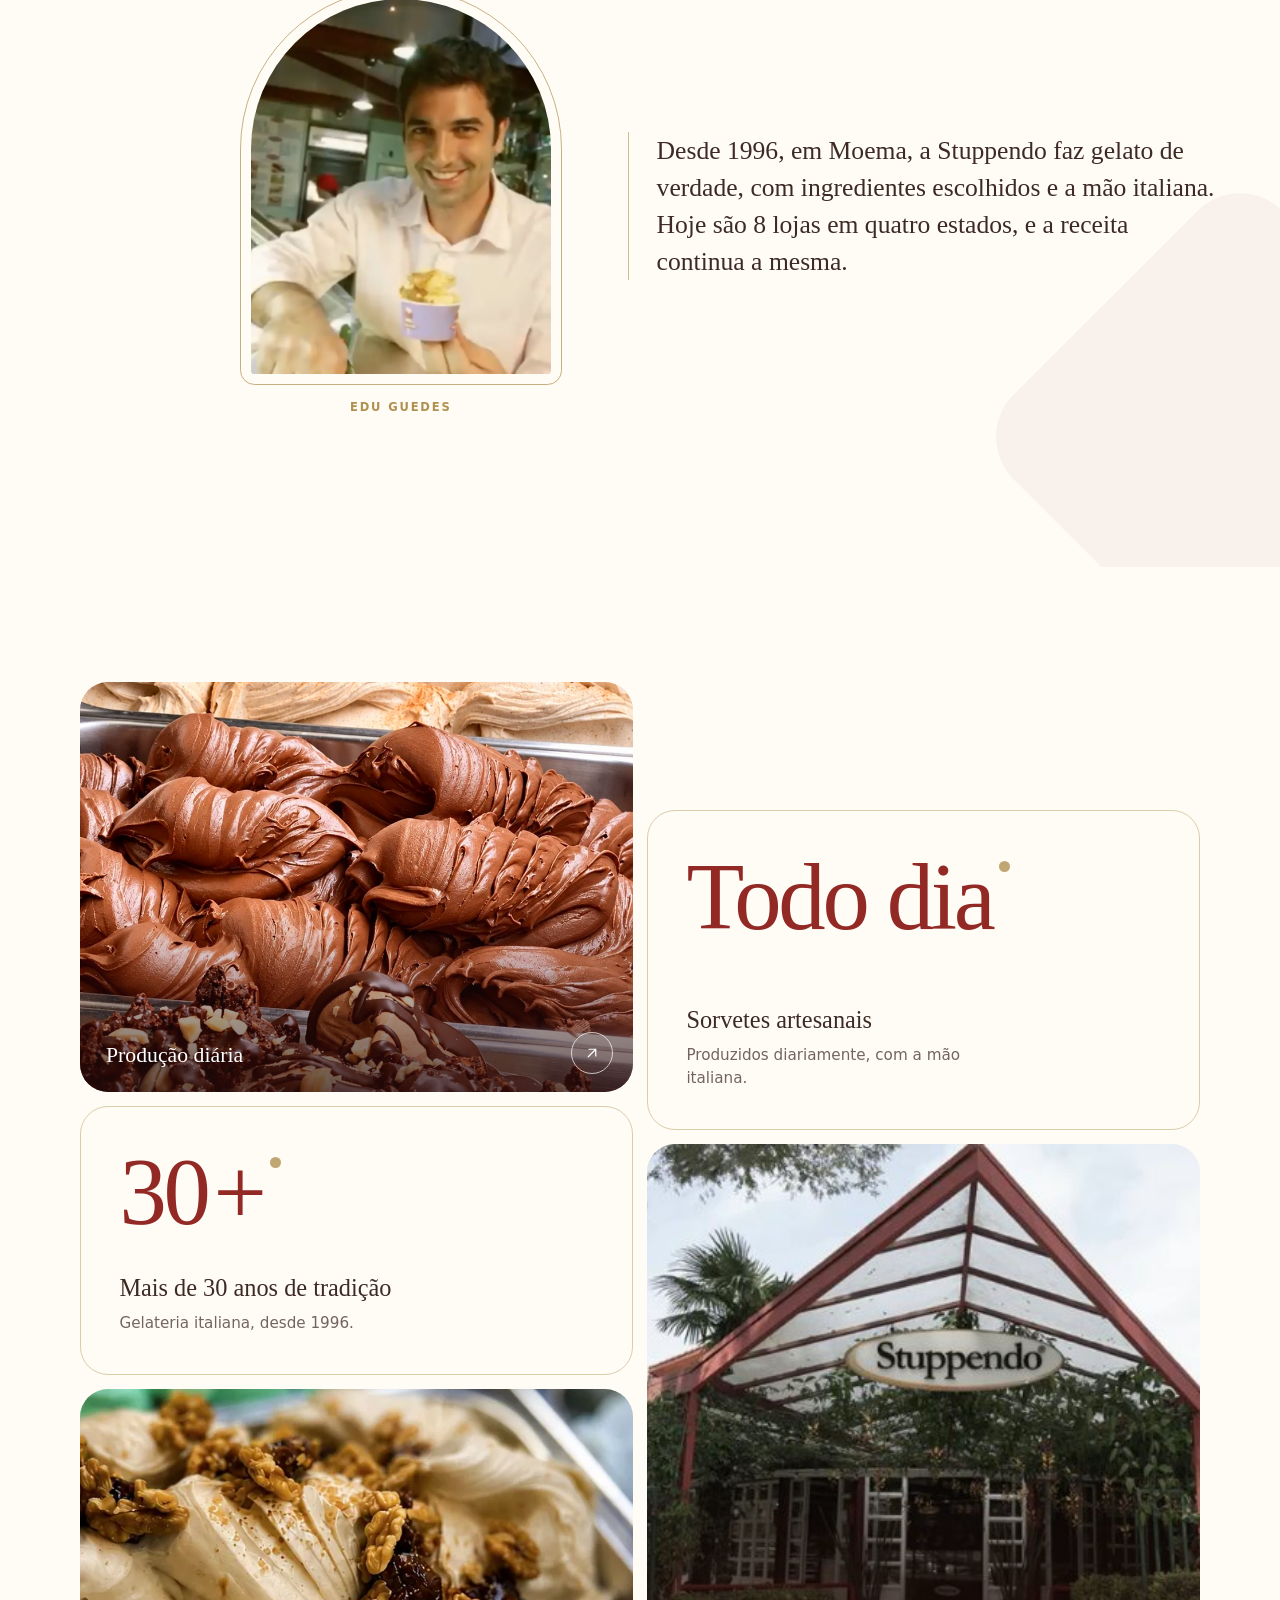
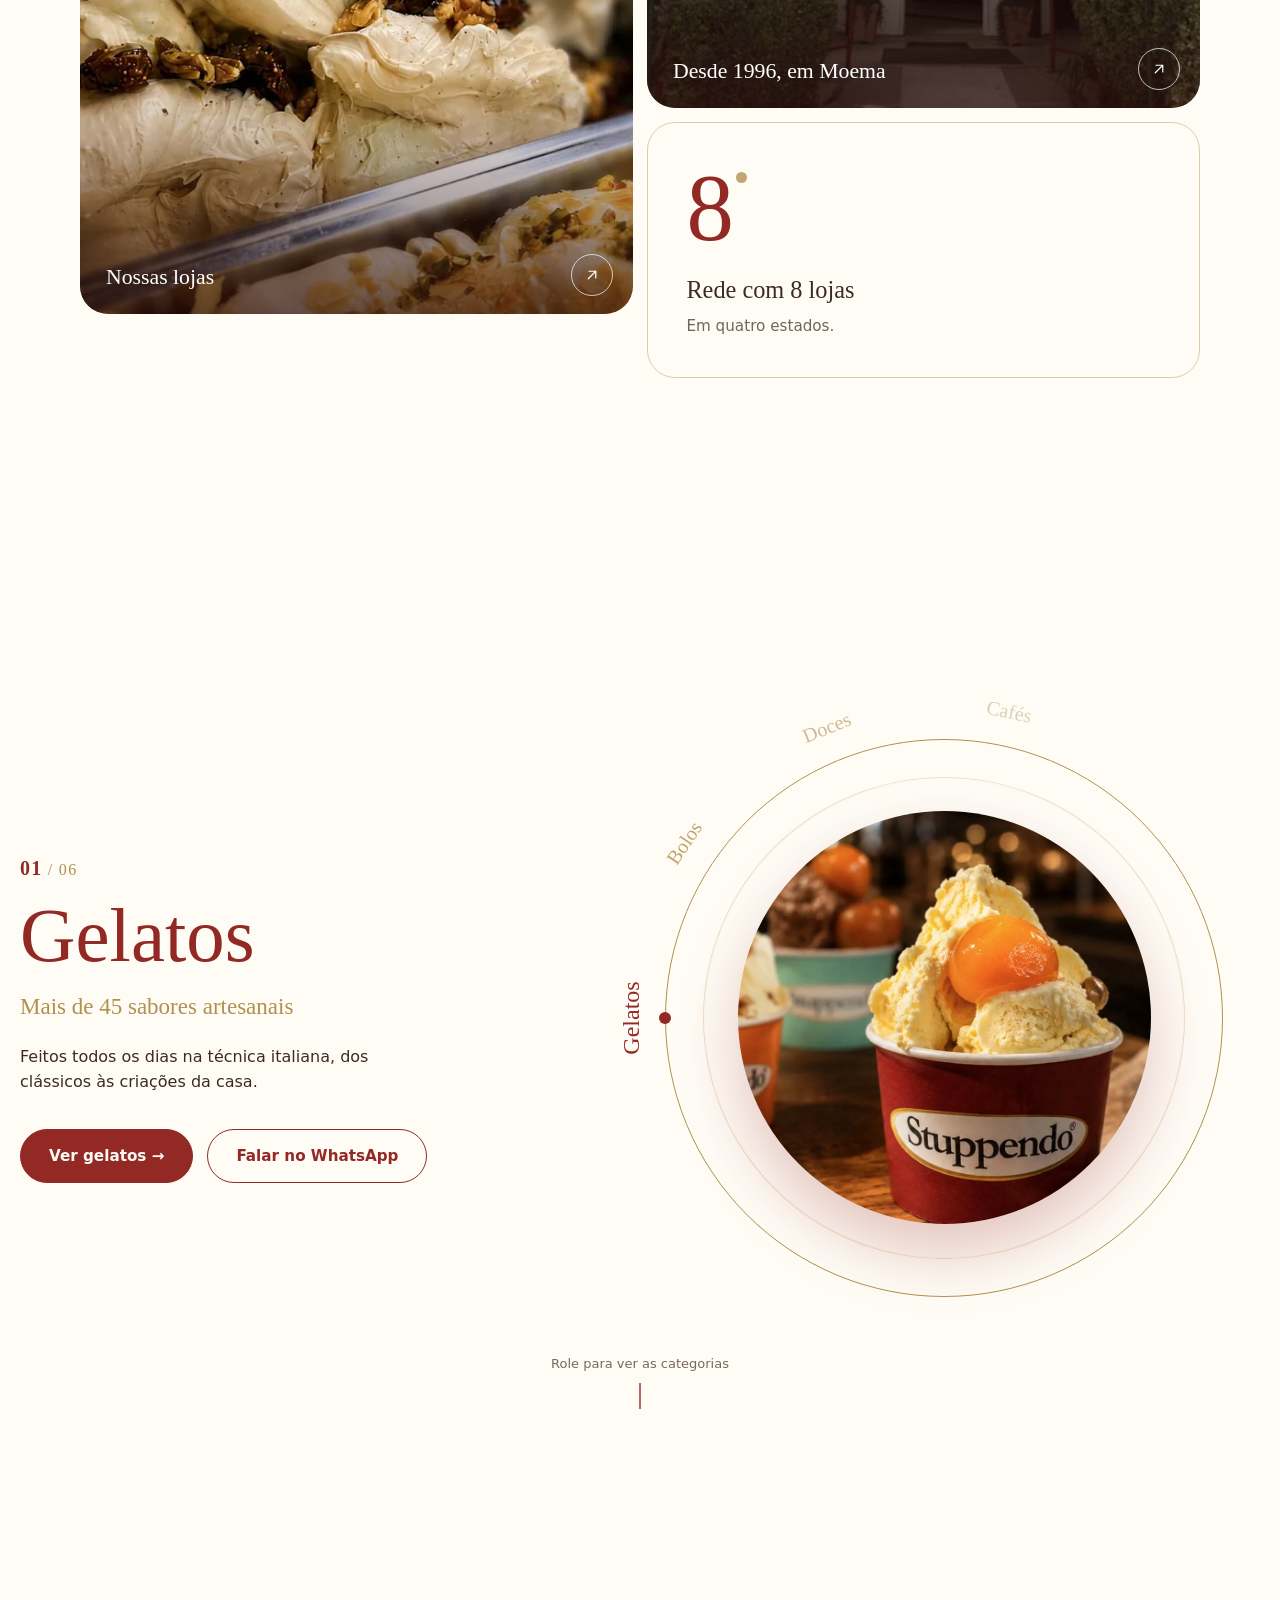
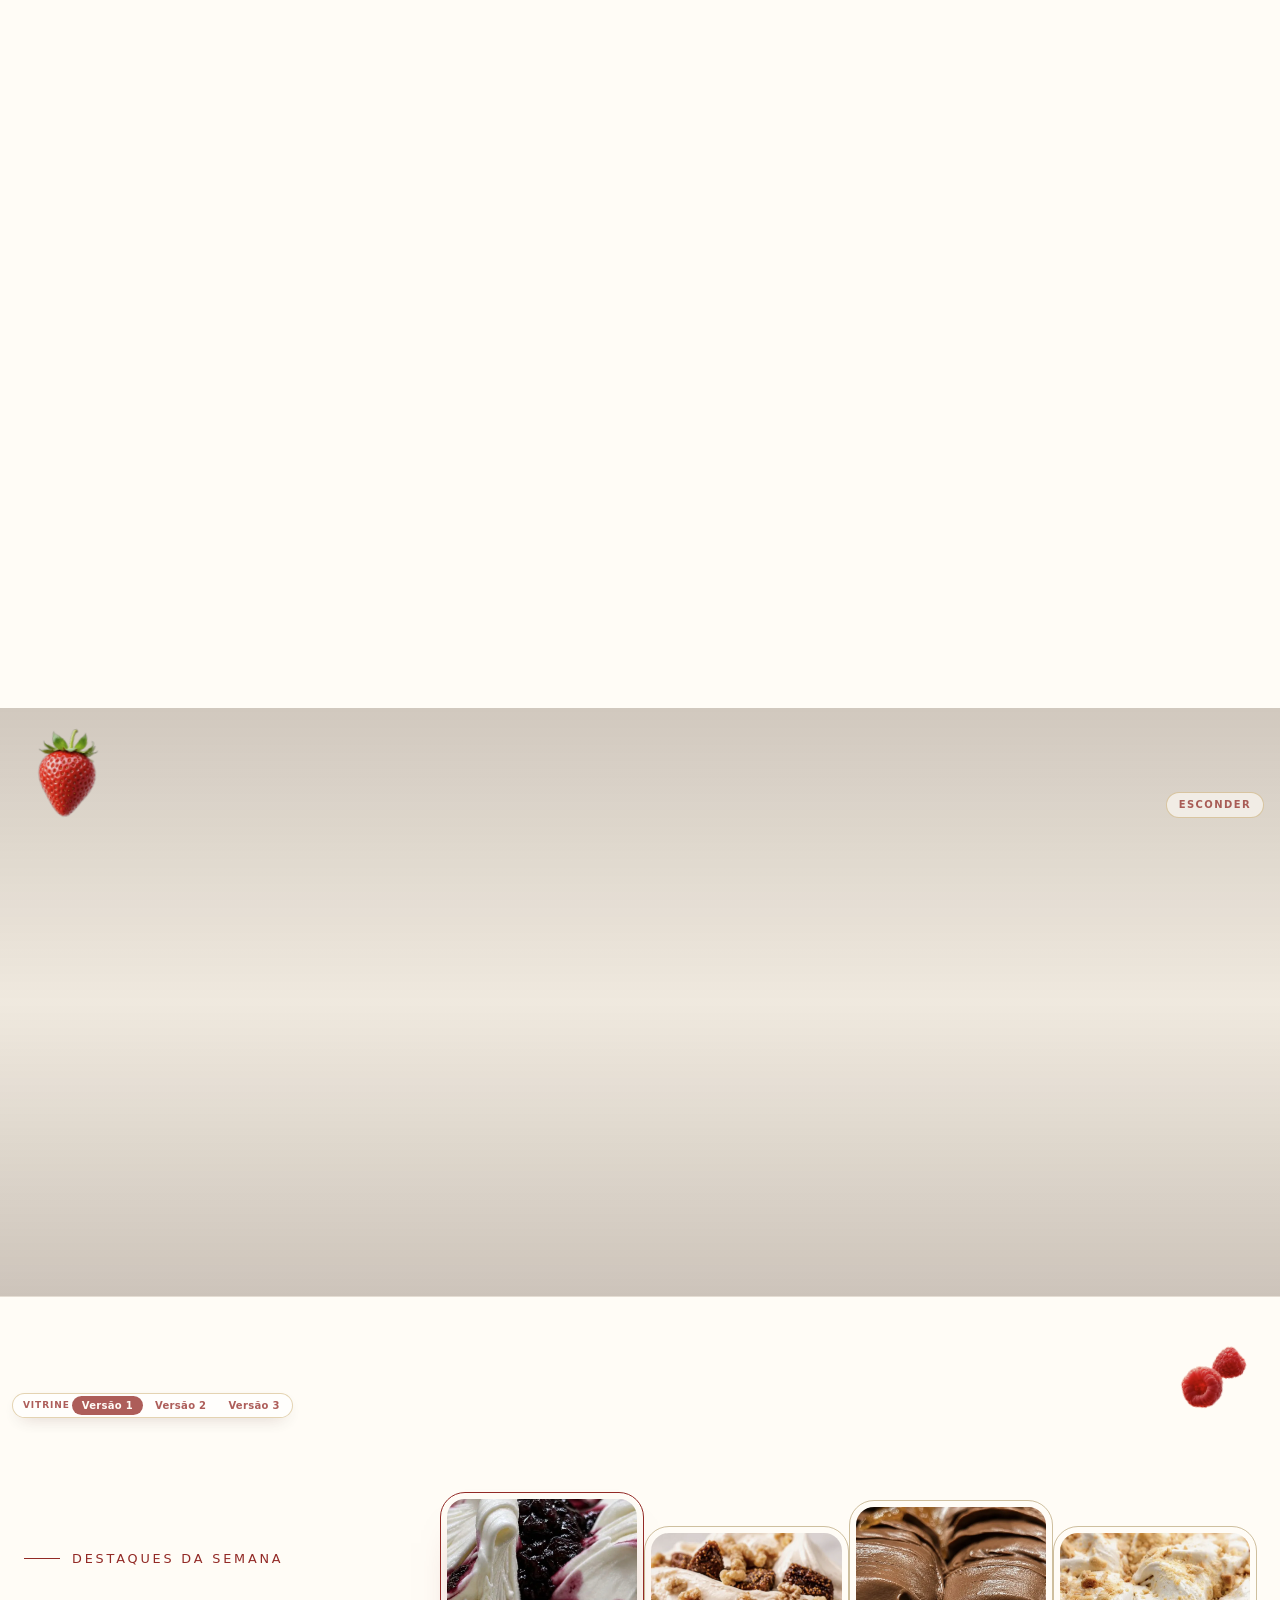
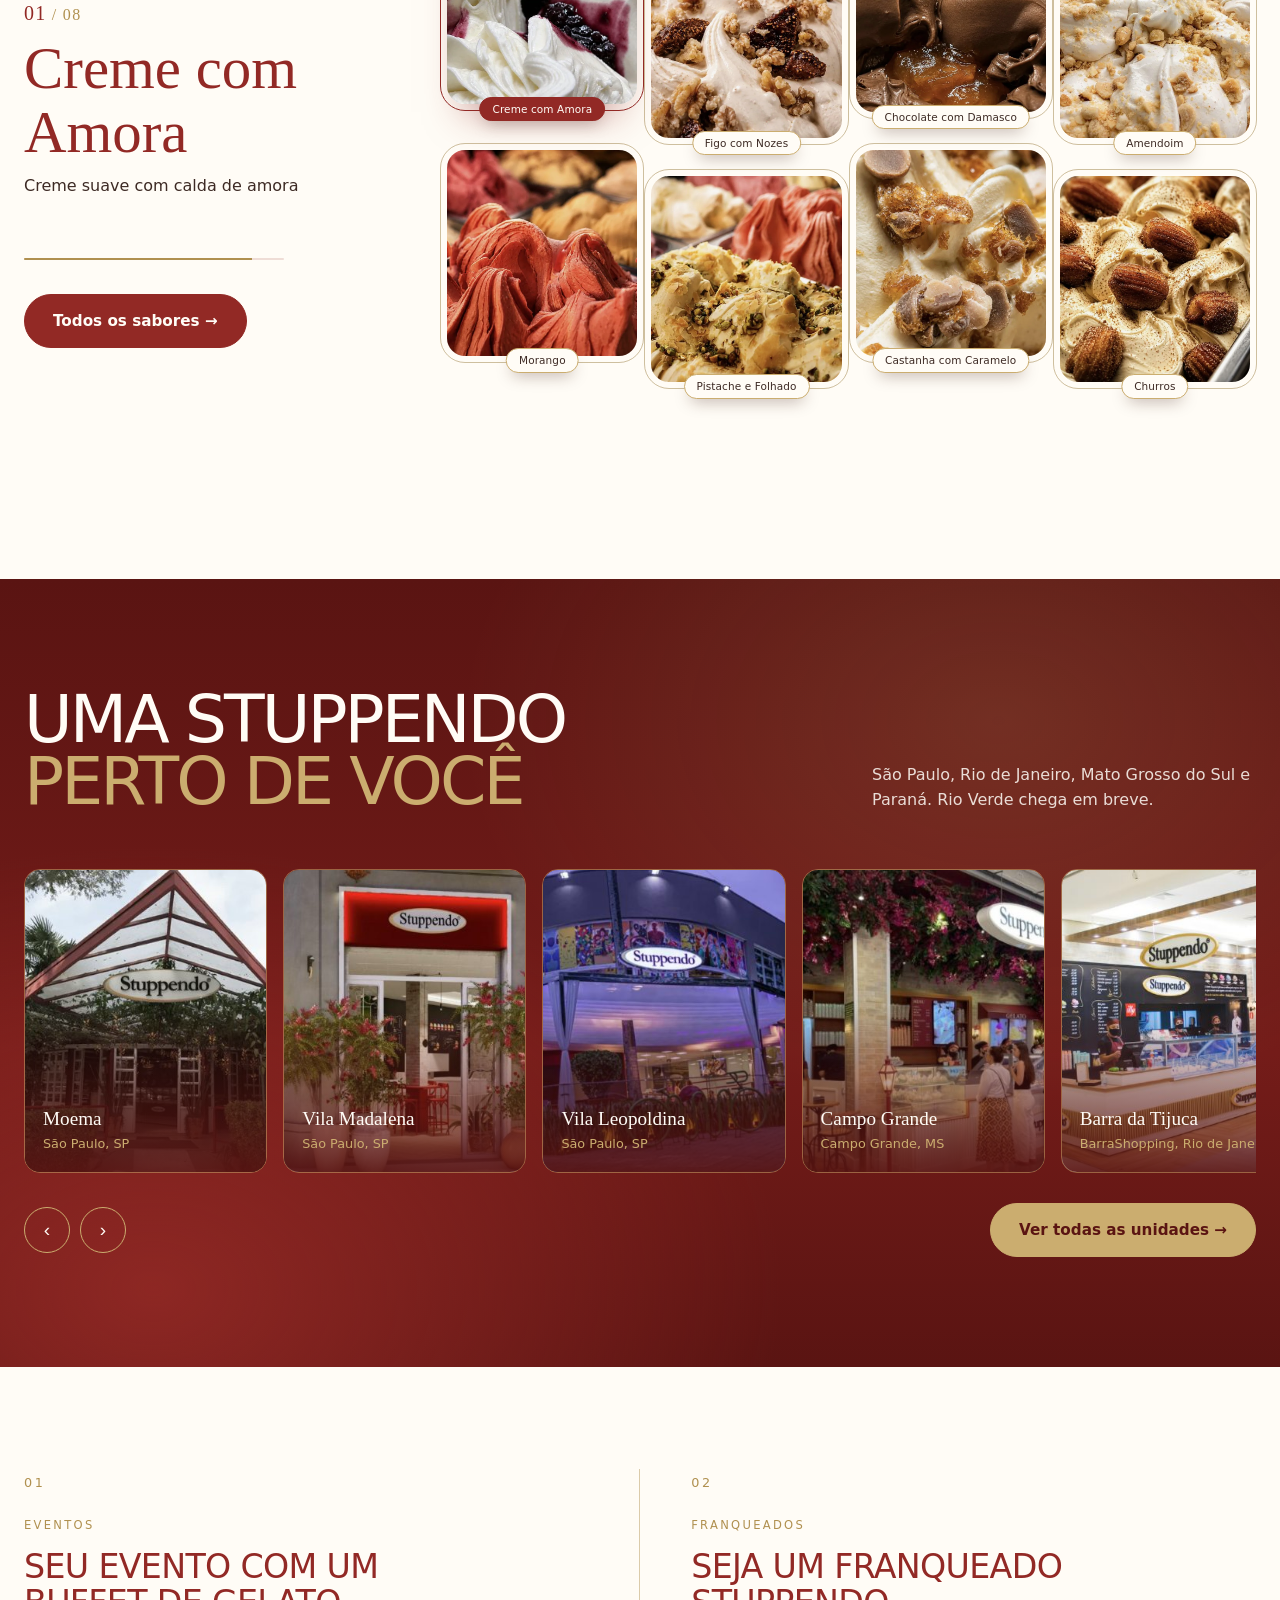
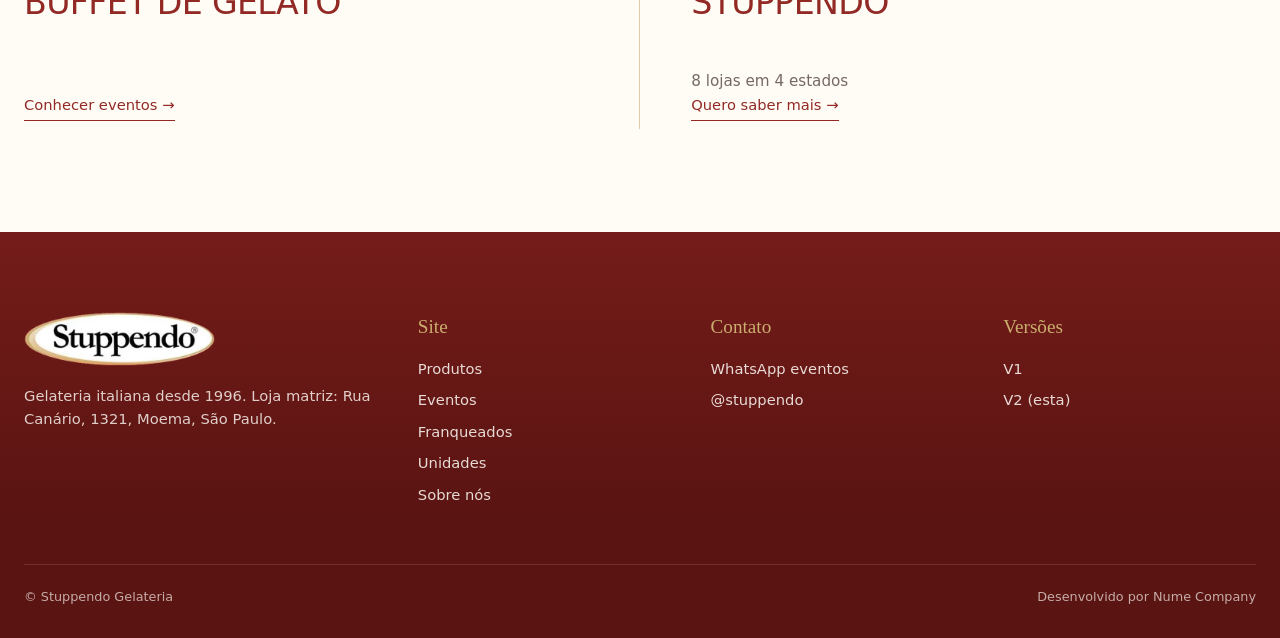
==== commit 42e4c360: "Site 2: vitrine no card Nossas lojas Co-Authored-By: Claude Sonnet 5.5 <noreply@anthropic.com> Claud" ====
--- a/site2/index.html
+++ b/site2/index.html
@@ -679,7 +679,7 @@
 </div>
 </div></section>
 
-<section class="bn3" aria-label="A Stuppendo em números"><div class="wrap"><div class="bg3"><div class="col"><a class="bi" style="order:1;--d:0" data-r href="produtos"><img src="img/gal/vitrine-chocolate.webp" alt="Gelato de chocolate com castanhas na vitrine Stuppendo" loading="lazy"><span class="bl">Produção diária</span><span class="ba"><svg viewBox="0 0 24 24" fill="none" stroke="currentColor" stroke-width="1.6" stroke-linecap="round" stroke-linejoin="round"><path d="M7 17L17 7M8 7h9v9"/></svg></span></a><div class="bs" style="order:3;--d:1" data-r><b class="bn"><span data-n="30">0</span>+<i></i></b><h3>Mais de 30 anos de tradição</h3><p>Gelateria italiana, desde 1996.</p></div><a class="bi" style="order:5;--d:2" data-r href="unidades"><img src="img/lojas/vila-madalena.jpg" alt="Fachada da Stuppendo Vila Madalena" loading="lazy"><span class="bl">Nossas lojas</span><span class="ba"><svg viewBox="0 0 24 24" fill="none" stroke="currentColor" stroke-width="1.6" stroke-linecap="round" stroke-linejoin="round"><path d="M7 17L17 7M8 7h9v9"/></svg></span></a></div><div class="col"><div class="bs" style="order:2;--d:1" data-r><b class="bn"><span>Todo dia</span><i></i></b><h3>Sorvetes artesanais</h3><p>Produzidos diariamente, com a mão italiana.</p></div><a class="bi" style="order:4;--d:2" data-r href="sobre"><img src="img/lojas/moema.jpg" alt="Stuppendo Moema, a loja matriz" loading="lazy"><span class="bl">Desde 1996, em Moema</span><span class="ba"><svg viewBox="0 0 24 24" fill="none" stroke="currentColor" stroke-width="1.6" stroke-linecap="round" stroke-linejoin="round"><path d="M7 17L17 7M8 7h9v9"/></svg></span></a><div class="bs" style="order:6;--d:3" data-r><b class="bn"><span data-n="8">0</span><i></i></b><h3>Rede com 8 lojas</h3><p>Em quatro estados.</p></div></div></div></div></section>
+<section class="bn3" aria-label="A Stuppendo em números"><div class="wrap"><div class="bg3"><div class="col"><a class="bi" style="order:1;--d:0" data-r href="produtos"><img src="img/gal/vitrine-chocolate.webp" alt="Gelato de chocolate com castanhas na vitrine Stuppendo" loading="lazy"><span class="bl">Produção diária</span><span class="ba"><svg viewBox="0 0 24 24" fill="none" stroke="currentColor" stroke-width="1.6" stroke-linecap="round" stroke-linejoin="round"><path d="M7 17L17 7M8 7h9v9"/></svg></span></a><div class="bs" style="order:3;--d:1" data-r><b class="bn"><span data-n="30">0</span>+<i></i></b><h3>Mais de 30 anos de tradição</h3><p>Gelateria italiana, desde 1996.</p></div><a class="bi" style="order:5;--d:2" data-r href="unidades"><img src="img/gal/vitrine-figo.webp" alt="Vitrine de gelatos Stuppendo com figo" loading="lazy"><span class="bl">Nossas lojas</span><span class="ba"><svg viewBox="0 0 24 24" fill="none" stroke="currentColor" stroke-width="1.6" stroke-linecap="round" stroke-linejoin="round"><path d="M7 17L17 7M8 7h9v9"/></svg></span></a></div><div class="col"><div class="bs" style="order:2;--d:1" data-r><b class="bn"><span>Todo dia</span><i></i></b><h3>Sorvetes artesanais</h3><p>Produzidos diariamente, com a mão italiana.</p></div><a class="bi" style="order:4;--d:2" data-r href="sobre"><img src="img/lojas/moema.jpg" alt="Stuppendo Moema, a loja matriz" loading="lazy"><span class="bl">Desde 1996, em Moema</span><span class="ba"><svg viewBox="0 0 24 24" fill="none" stroke="currentColor" stroke-width="1.6" stroke-linecap="round" stroke-linejoin="round"><path d="M7 17L17 7M8 7h9v9"/></svg></span></a><div class="bs" style="order:6;--d:3" data-r><b class="bn"><span data-n="8">0</span><i></i></b><h3>Rede com 8 lojas</h3><p>Em quatro estados.</p></div></div></div></div></section>
 <section class="pr" id="produtos"><div class="wheel-sec" id="categorias"><div class="wheel-sticky"><div class="wrap wheel-grid"><div class="wheel-copy"><span class="wheel-count" aria-hidden="true"><b id="wcNum">01</b> / <span id="wcTot">06</span></span><h2 class="wheel-title" id="wTitle">Gelatos</h2><p class="wheel-sub" id="wSub"></p><p class="wheel-text" id="wText"></p><div class="wheel-ctas"><a class="btn r" id="wCta" href="produtos">Ver produtos</a><a class="btn rg" href="https://wa.me/551150932967" target="_blank" rel="noopener">Falar no WhatsApp</a></div></div><div class="wheel-stage"><div class="wheel" id="wheel"><div class="ring"></div><div class="ring-inner"></div><div class="words" id="wWords"></div><span class="ring-dot" aria-hidden="true"></span><div class="disc" id="wDisc"></div></div></div></div><div class="wheel-hint" aria-hidden="true">Role para ver as categorias</div></div></div></section>
 <section class="duo" aria-label="Gelato Stuppendo"><button type="button" class="dh-btn" aria-pressed="false" aria-label="Esconder foto"><span>Esconder</span></button><img class="cho fru k1" src="img/ing/morango.webp" alt="" data-s="-.22" data-r="-14" loading="lazy"><img class="cho fru k3" src="img/ing/framboesa-1.webp" alt="" data-s="-.34" data-r="12" loading="lazy"><figure data-r><img src="img/gal/vitrine-faixa.webp" alt="Vitrine de gelatos Stuppendo com sabores variados" loading="lazy"></figure></section>
 <section class="vt" id="vitrine"><div class="wrap vts"><div class="ps" role="group" aria-label="Estilo da vitrine"><button type="button" data-v="1" aria-pressed="true">Versão 1</button><button type="button" data-v="2" aria-pressed="false">Versão 2</button><button type="button" data-v="3" aria-pressed="false">Versão 3</button></div></div>
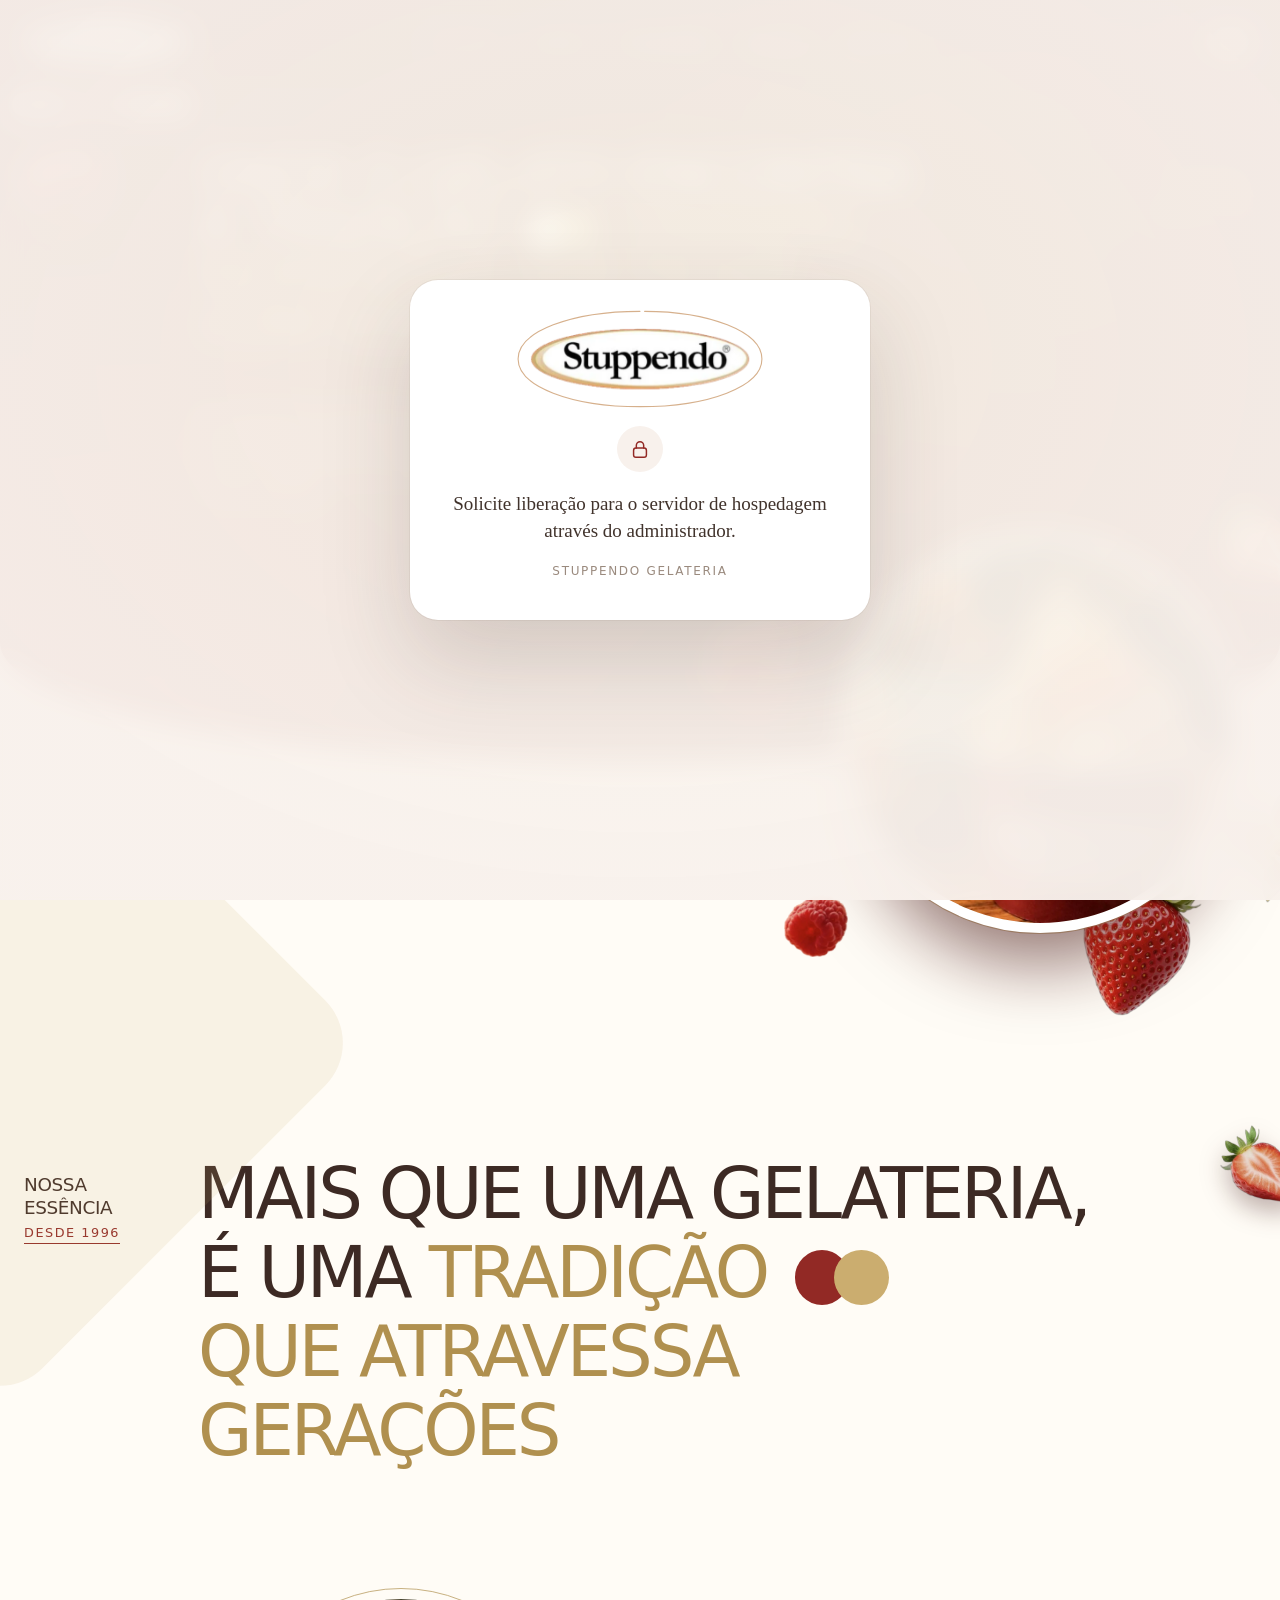
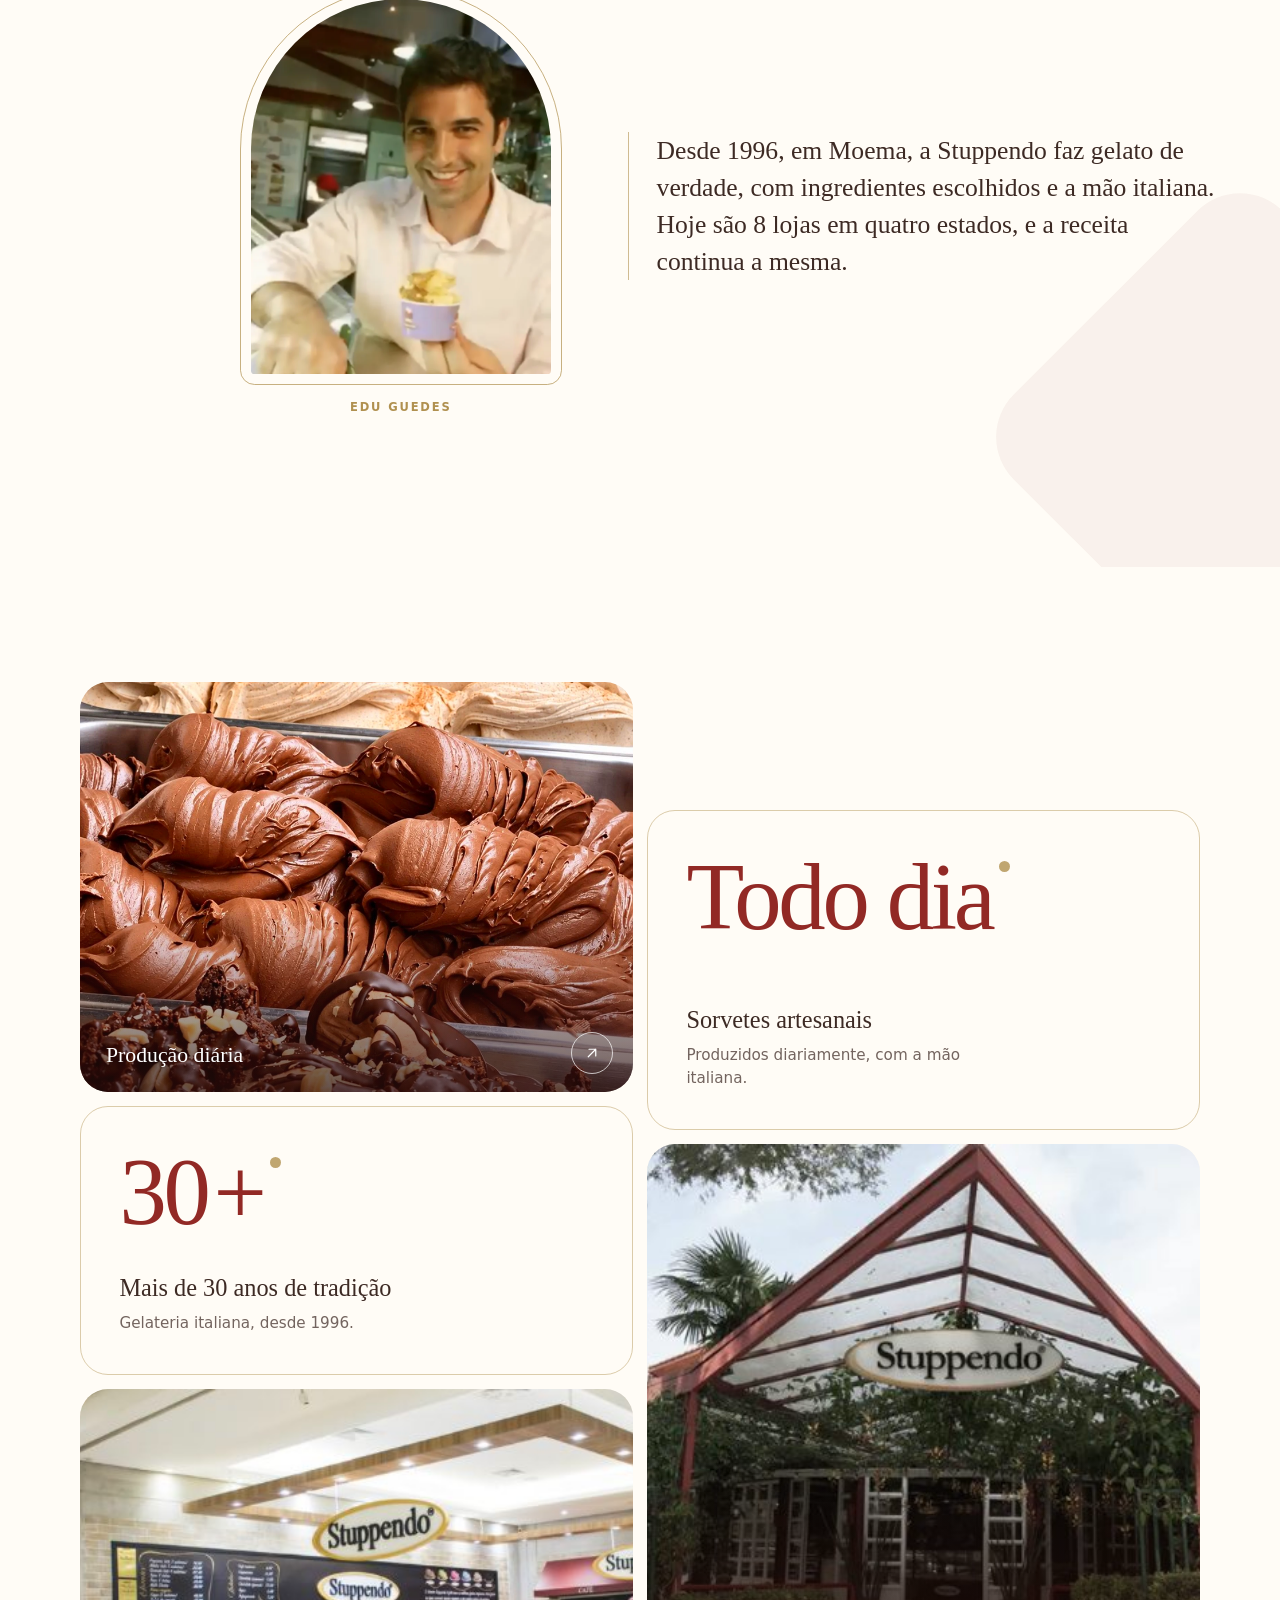
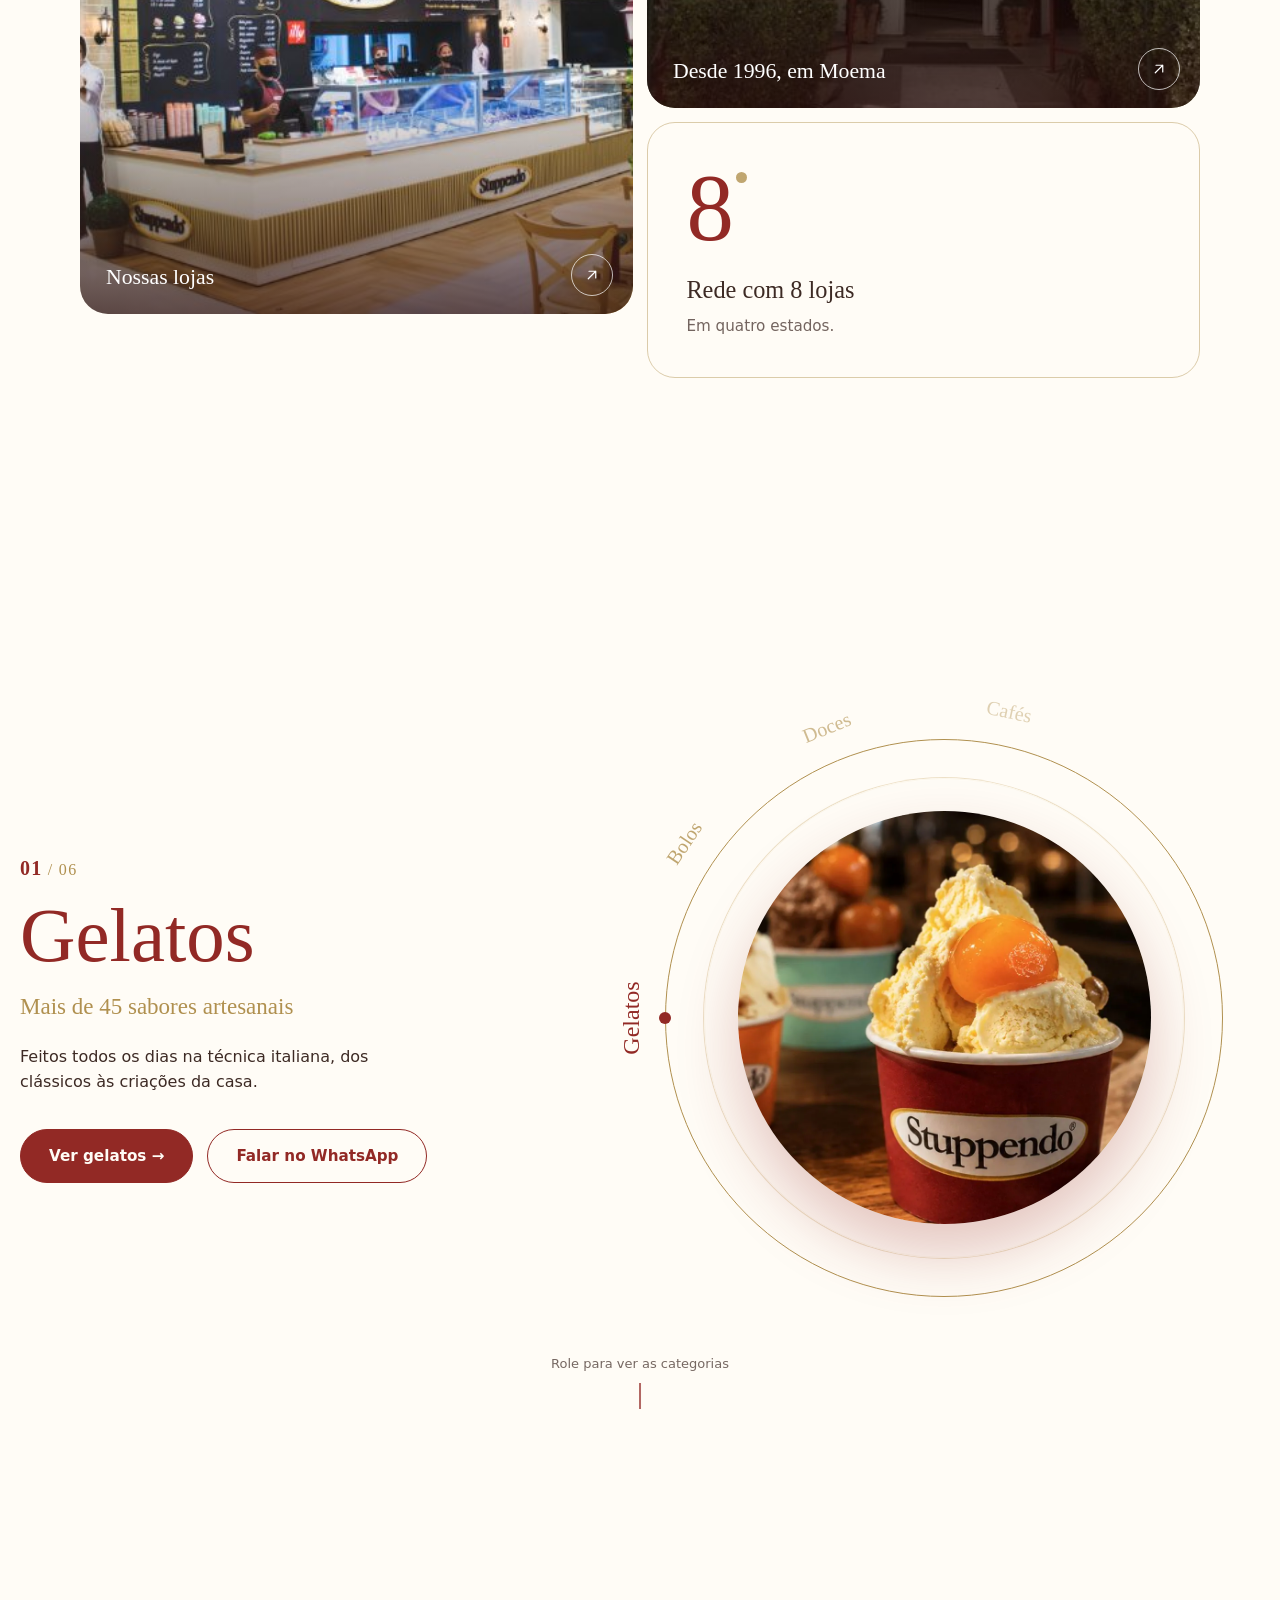
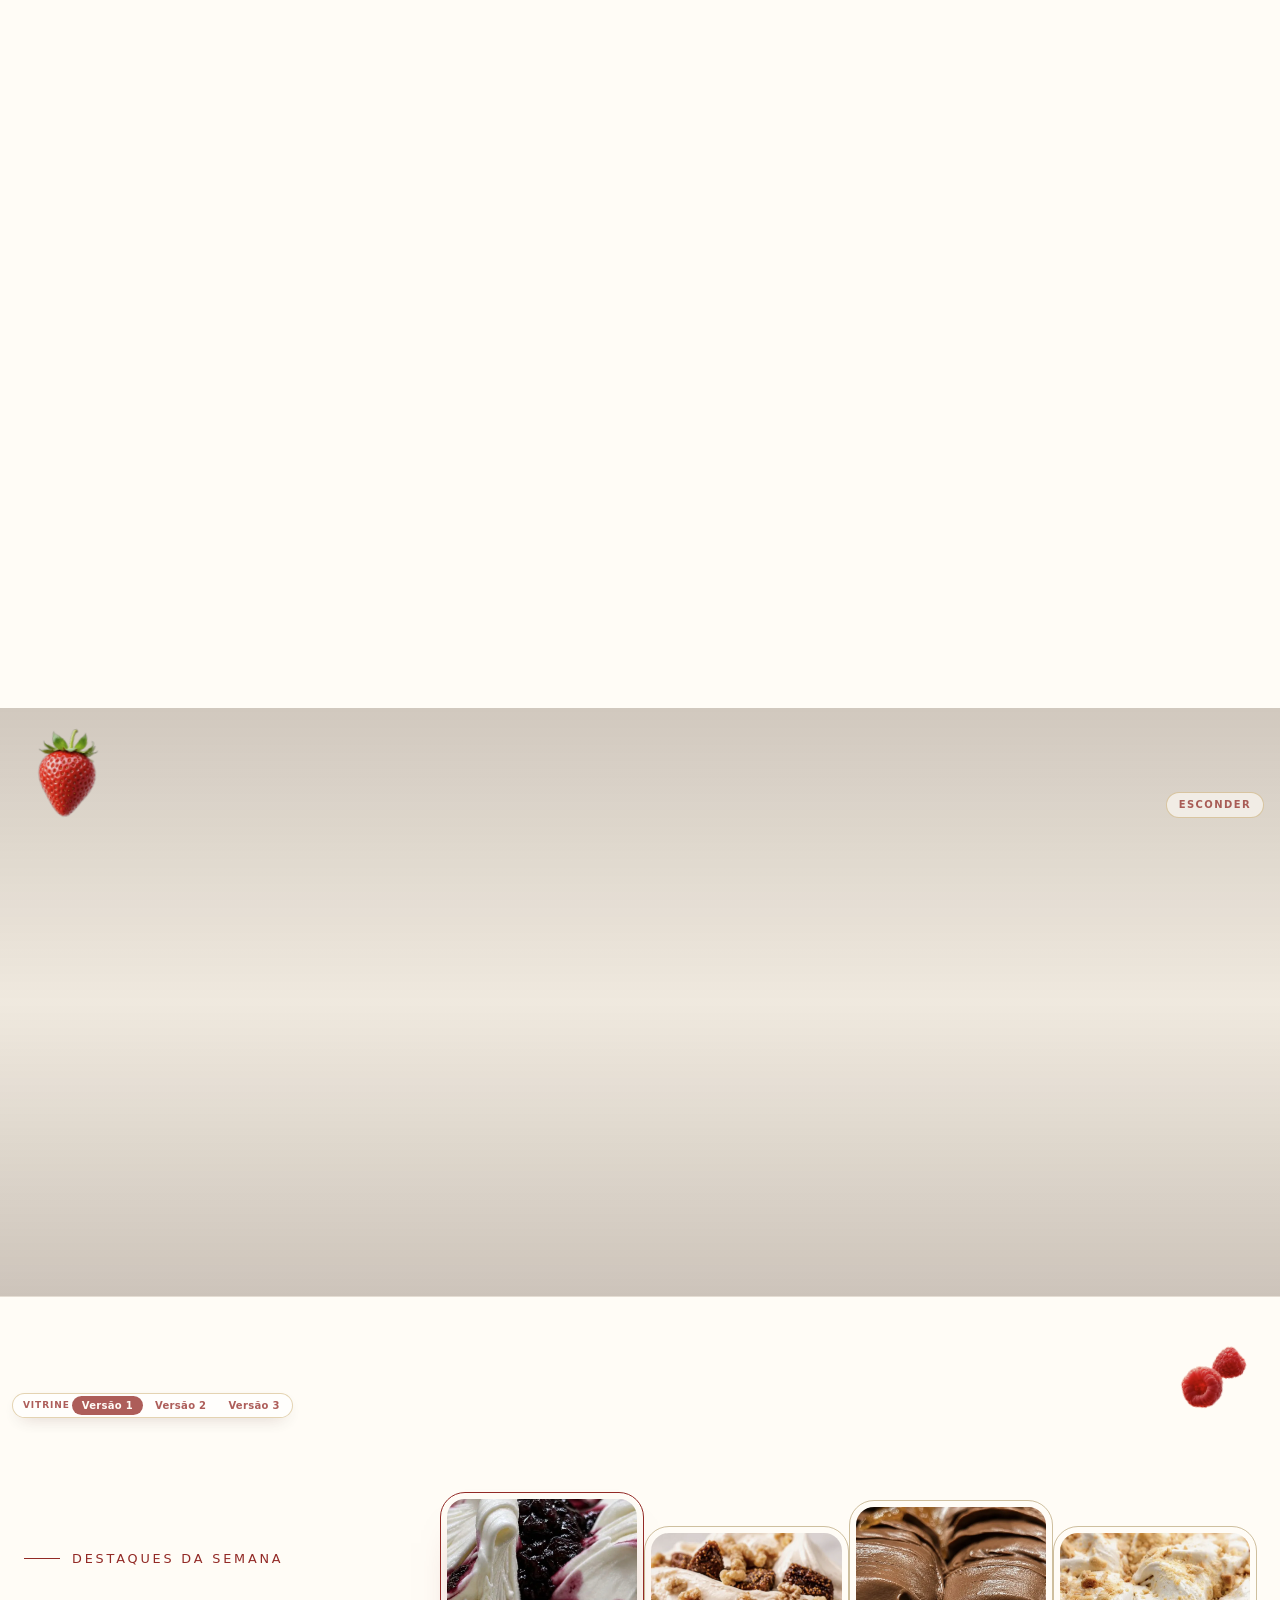
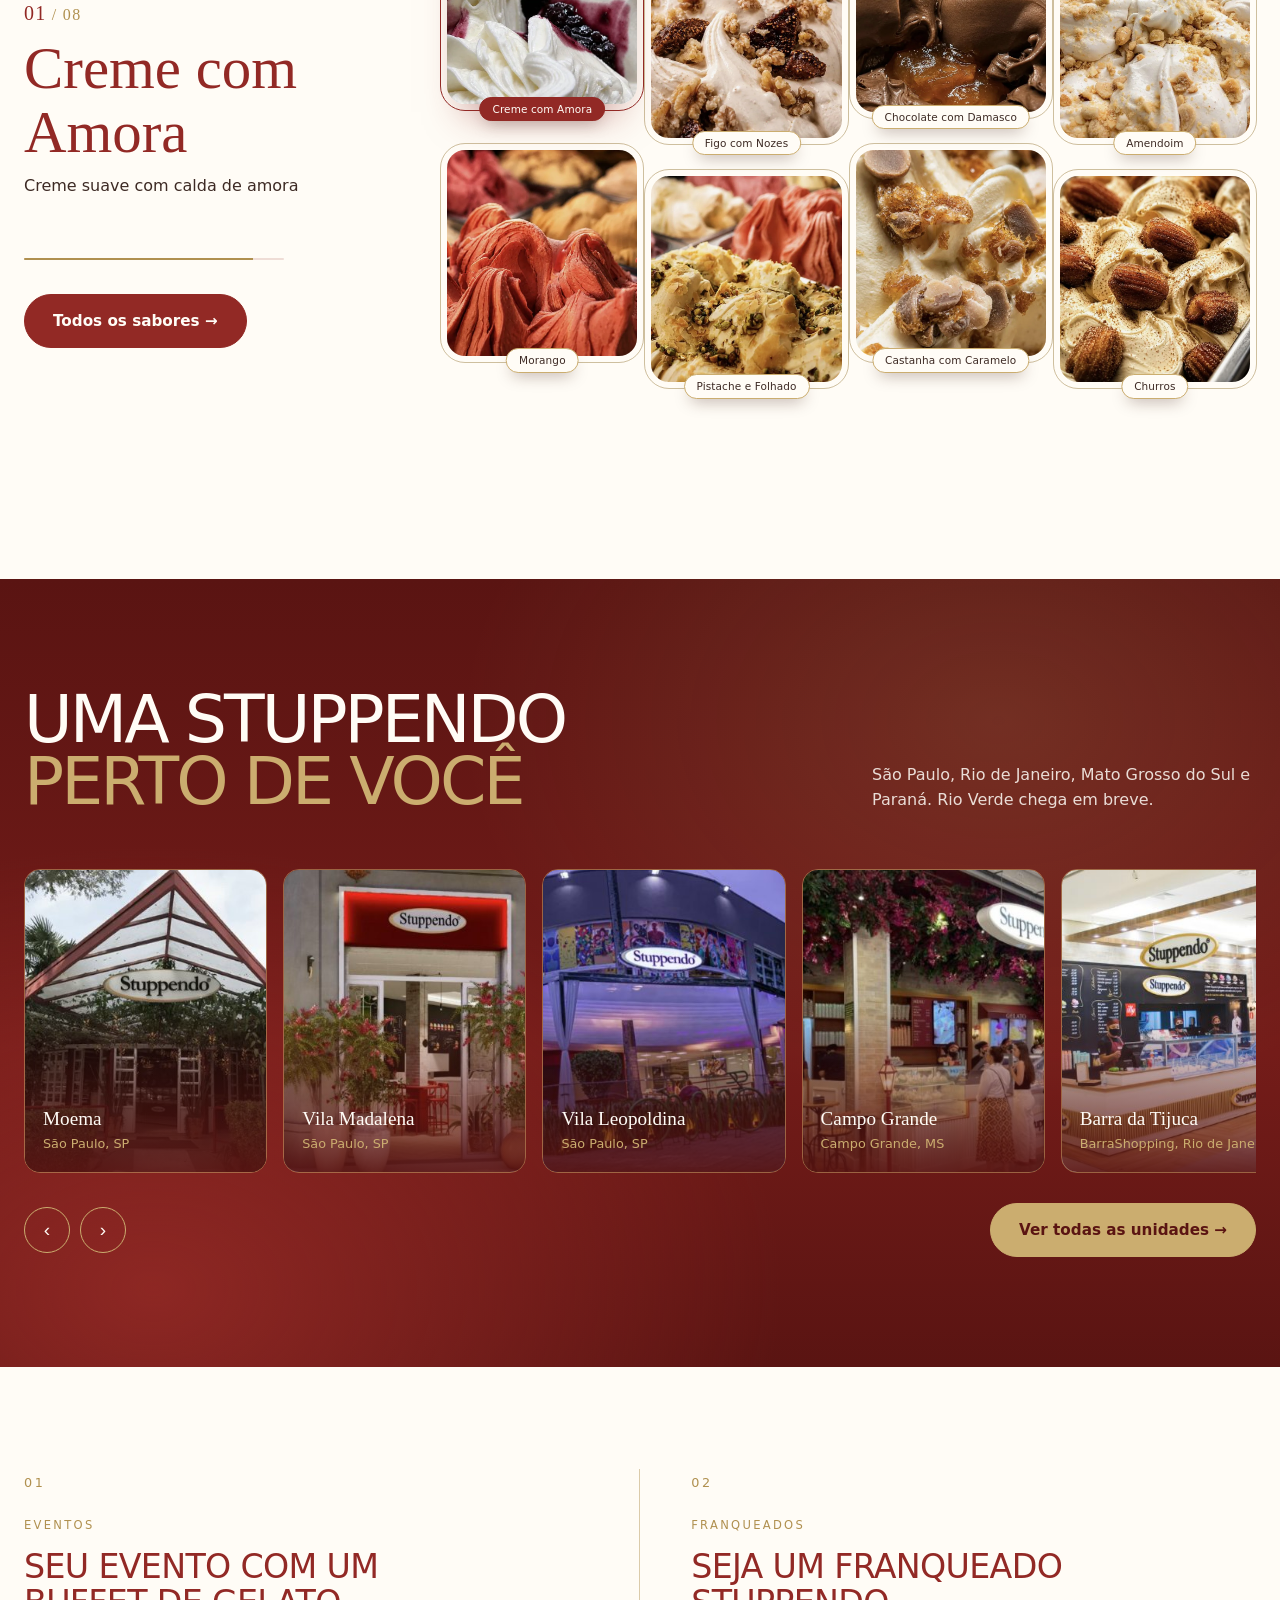
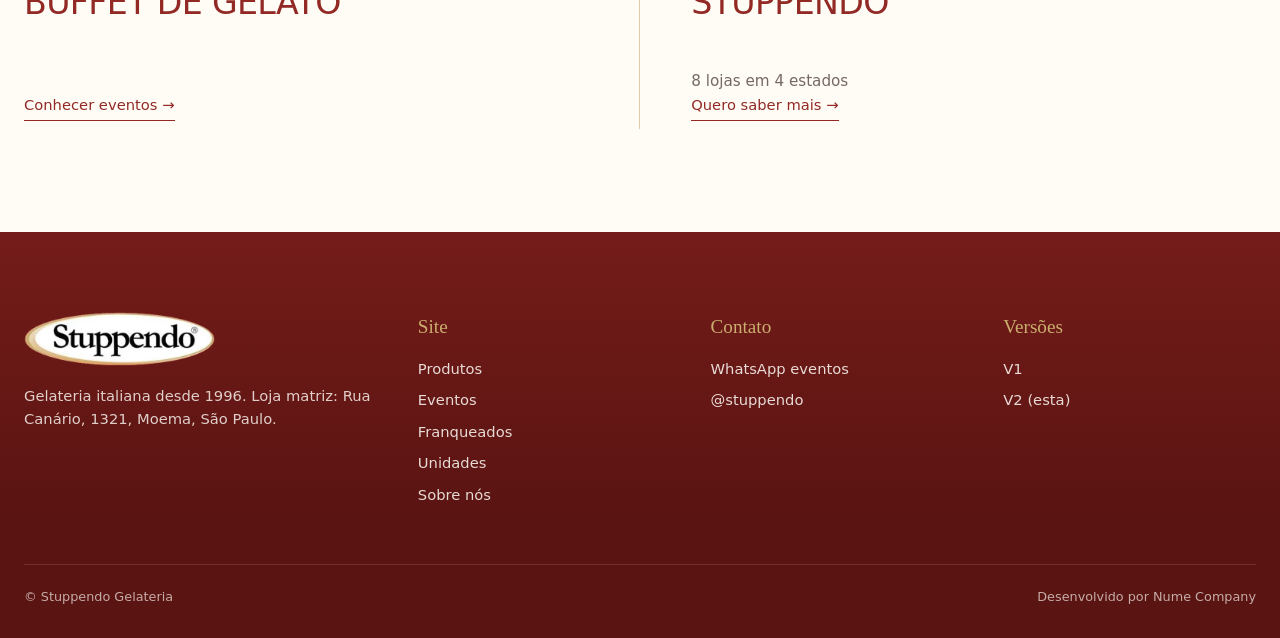
==== commit 339489e6: "Site 2: foto da loja Barra no card Nossas lojas Co-Authored-By: Claude Sonnet 5.5 <noreply@anthropic" ====
--- a/site2/index.html
+++ b/site2/index.html
@@ -679,7 +679,7 @@
 </div>
 </div></section>
 
-<section class="bn3" aria-label="A Stuppendo em números"><div class="wrap"><div class="bg3"><div class="col"><a class="bi" style="order:1;--d:0" data-r href="produtos"><img src="img/gal/vitrine-chocolate.webp" alt="Gelato de chocolate com castanhas na vitrine Stuppendo" loading="lazy"><span class="bl">Produção diária</span><span class="ba"><svg viewBox="0 0 24 24" fill="none" stroke="currentColor" stroke-width="1.6" stroke-linecap="round" stroke-linejoin="round"><path d="M7 17L17 7M8 7h9v9"/></svg></span></a><div class="bs" style="order:3;--d:1" data-r><b class="bn"><span data-n="30">0</span>+<i></i></b><h3>Mais de 30 anos de tradição</h3><p>Gelateria italiana, desde 1996.</p></div><a class="bi" style="order:5;--d:2" data-r href="unidades"><img src="img/gal/vitrine-figo.webp" alt="Vitrine de gelatos Stuppendo com figo" loading="lazy"><span class="bl">Nossas lojas</span><span class="ba"><svg viewBox="0 0 24 24" fill="none" stroke="currentColor" stroke-width="1.6" stroke-linecap="round" stroke-linejoin="round"><path d="M7 17L17 7M8 7h9v9"/></svg></span></a></div><div class="col"><div class="bs" style="order:2;--d:1" data-r><b class="bn"><span>Todo dia</span><i></i></b><h3>Sorvetes artesanais</h3><p>Produzidos diariamente, com a mão italiana.</p></div><a class="bi" style="order:4;--d:2" data-r href="sobre"><img src="img/lojas/moema.jpg" alt="Stuppendo Moema, a loja matriz" loading="lazy"><span class="bl">Desde 1996, em Moema</span><span class="ba"><svg viewBox="0 0 24 24" fill="none" stroke="currentColor" stroke-width="1.6" stroke-linecap="round" stroke-linejoin="round"><path d="M7 17L17 7M8 7h9v9"/></svg></span></a><div class="bs" style="order:6;--d:3" data-r><b class="bn"><span data-n="8">0</span><i></i></b><h3>Rede com 8 lojas</h3><p>Em quatro estados.</p></div></div></div></div></section>
+<section class="bn3" aria-label="A Stuppendo em números"><div class="wrap"><div class="bg3"><div class="col"><a class="bi" style="order:1;--d:0" data-r href="produtos"><img src="img/gal/vitrine-chocolate.webp" alt="Gelato de chocolate com castanhas na vitrine Stuppendo" loading="lazy"><span class="bl">Produção diária</span><span class="ba"><svg viewBox="0 0 24 24" fill="none" stroke="currentColor" stroke-width="1.6" stroke-linecap="round" stroke-linejoin="round"><path d="M7 17L17 7M8 7h9v9"/></svg></span></a><div class="bs" style="order:3;--d:1" data-r><b class="bn"><span data-n="30">0</span>+<i></i></b><h3>Mais de 30 anos de tradição</h3><p>Gelateria italiana, desde 1996.</p></div><a class="bi" style="order:5;--d:2" data-r href="unidades"><img src="img/lojas/barra.jpg" alt="Loja Stuppendo Barra, balcão e vitrine de gelatos" style="object-position:28% 50%" loading="lazy"><span class="bl">Nossas lojas</span><span class="ba"><svg viewBox="0 0 24 24" fill="none" stroke="currentColor" stroke-width="1.6" stroke-linecap="round" stroke-linejoin="round"><path d="M7 17L17 7M8 7h9v9"/></svg></span></a></div><div class="col"><div class="bs" style="order:2;--d:1" data-r><b class="bn"><span>Todo dia</span><i></i></b><h3>Sorvetes artesanais</h3><p>Produzidos diariamente, com a mão italiana.</p></div><a class="bi" style="order:4;--d:2" data-r href="sobre"><img src="img/lojas/moema.jpg" alt="Stuppendo Moema, a loja matriz" loading="lazy"><span class="bl">Desde 1996, em Moema</span><span class="ba"><svg viewBox="0 0 24 24" fill="none" stroke="currentColor" stroke-width="1.6" stroke-linecap="round" stroke-linejoin="round"><path d="M7 17L17 7M8 7h9v9"/></svg></span></a><div class="bs" style="order:6;--d:3" data-r><b class="bn"><span data-n="8">0</span><i></i></b><h3>Rede com 8 lojas</h3><p>Em quatro estados.</p></div></div></div></div></section>
 <section class="pr" id="produtos"><div class="wheel-sec" id="categorias"><div class="wheel-sticky"><div class="wrap wheel-grid"><div class="wheel-copy"><span class="wheel-count" aria-hidden="true"><b id="wcNum">01</b> / <span id="wcTot">06</span></span><h2 class="wheel-title" id="wTitle">Gelatos</h2><p class="wheel-sub" id="wSub"></p><p class="wheel-text" id="wText"></p><div class="wheel-ctas"><a class="btn r" id="wCta" href="produtos">Ver produtos</a><a class="btn rg" href="https://wa.me/551150932967" target="_blank" rel="noopener">Falar no WhatsApp</a></div></div><div class="wheel-stage"><div class="wheel" id="wheel"><div class="ring"></div><div class="ring-inner"></div><div class="words" id="wWords"></div><span class="ring-dot" aria-hidden="true"></span><div class="disc" id="wDisc"></div></div></div></div><div class="wheel-hint" aria-hidden="true">Role para ver as categorias</div></div></div></section>
 <section class="duo" aria-label="Gelato Stuppendo"><button type="button" class="dh-btn" aria-pressed="false" aria-label="Esconder foto"><span>Esconder</span></button><img class="cho fru k1" src="img/ing/morango.webp" alt="" data-s="-.22" data-r="-14" loading="lazy"><img class="cho fru k3" src="img/ing/framboesa-1.webp" alt="" data-s="-.34" data-r="12" loading="lazy"><figure data-r><img src="img/gal/vitrine-faixa.webp" alt="Vitrine de gelatos Stuppendo com sabores variados" loading="lazy"></figure></section>
 <section class="vt" id="vitrine"><div class="wrap vts"><div class="ps" role="group" aria-label="Estilo da vitrine"><button type="button" data-v="1" aria-pressed="true">Versão 1</button><button type="button" data-v="2" aria-pressed="false">Versão 2</button><button type="button" data-v="3" aria-pressed="false">Versão 3</button></div></div>
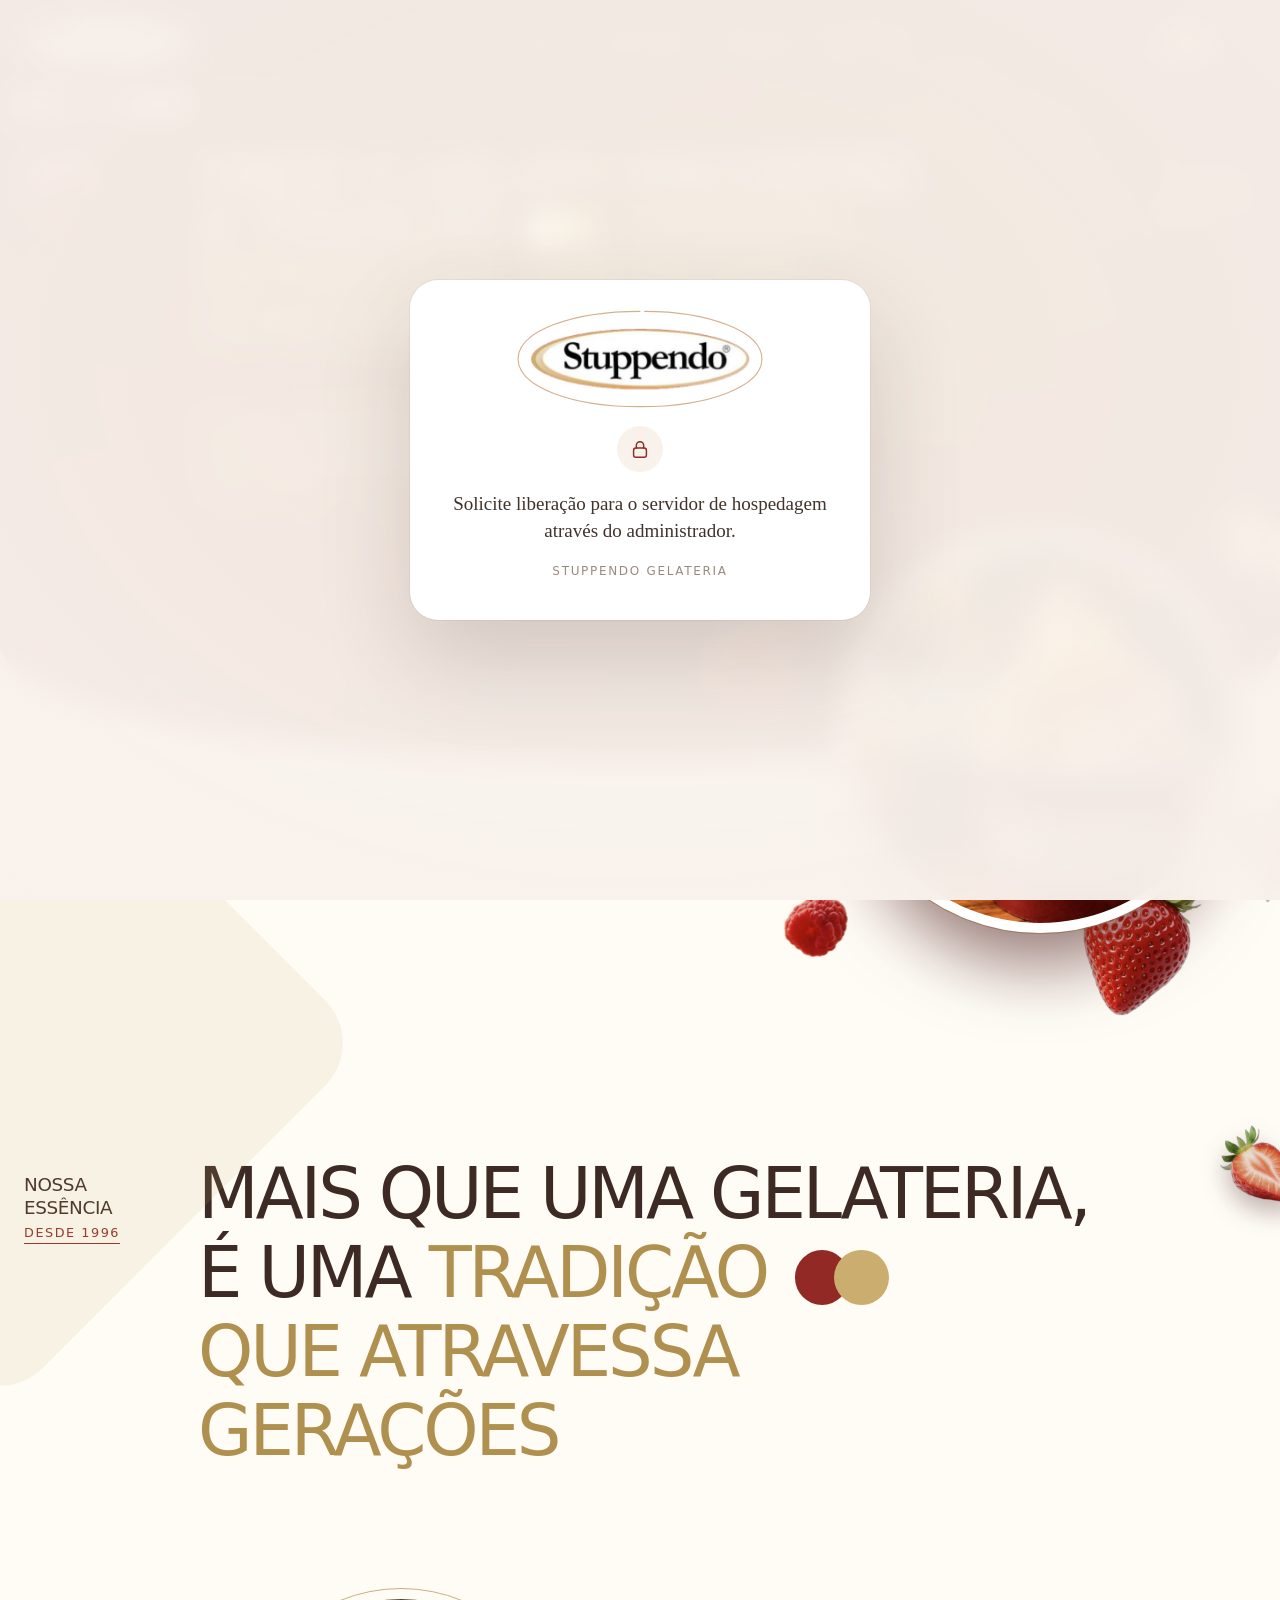
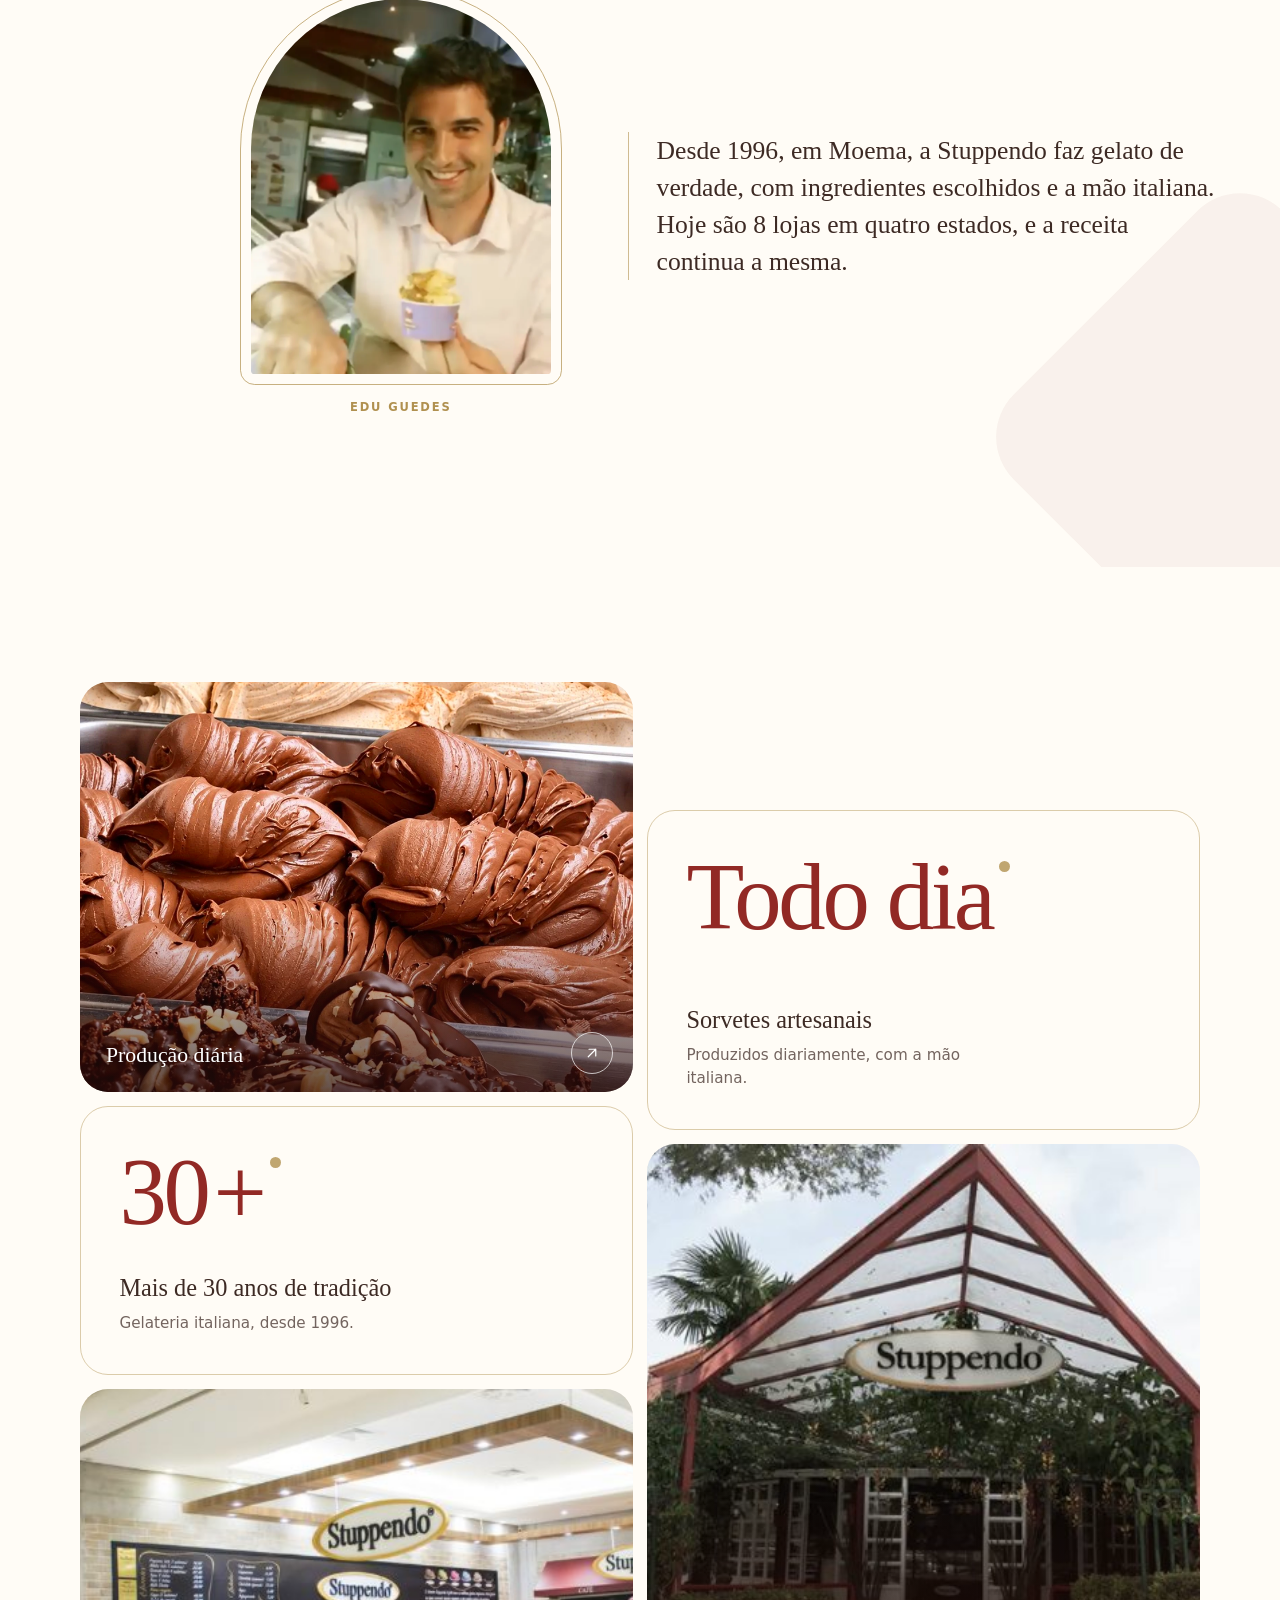
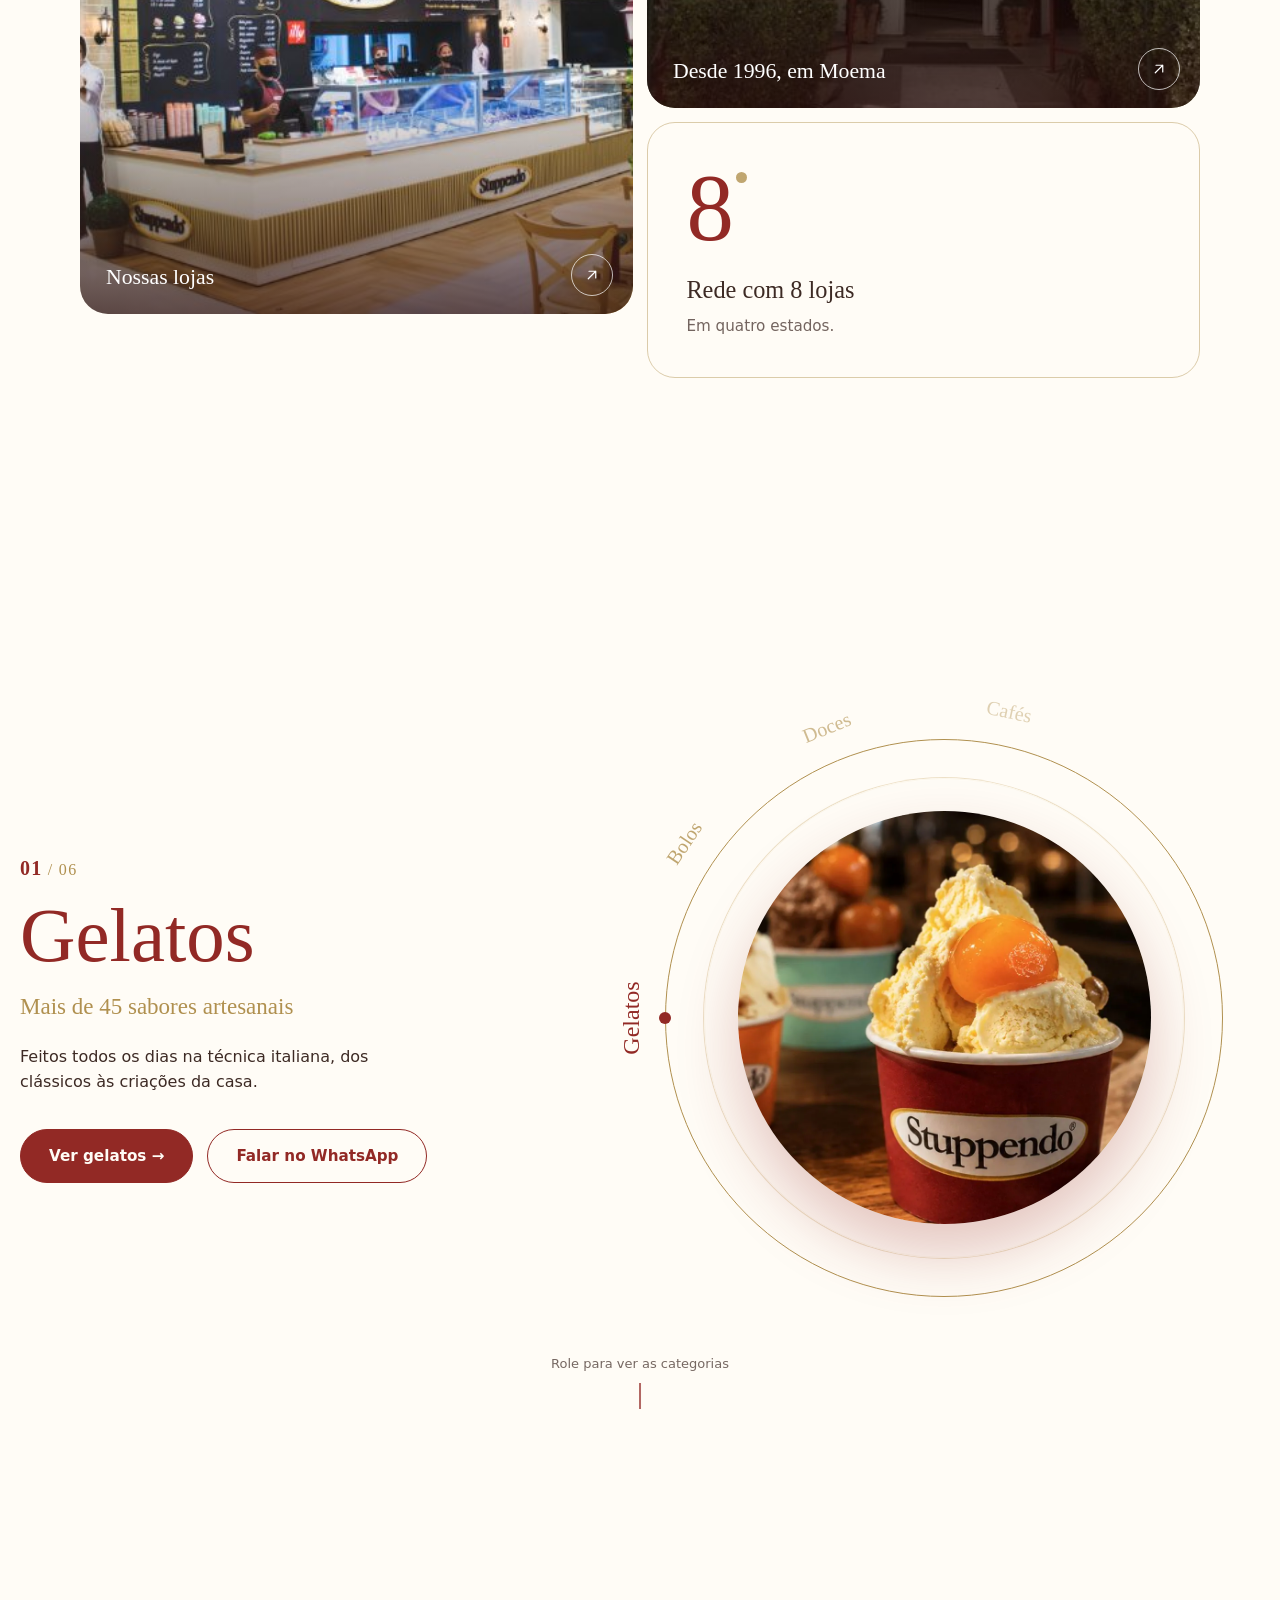
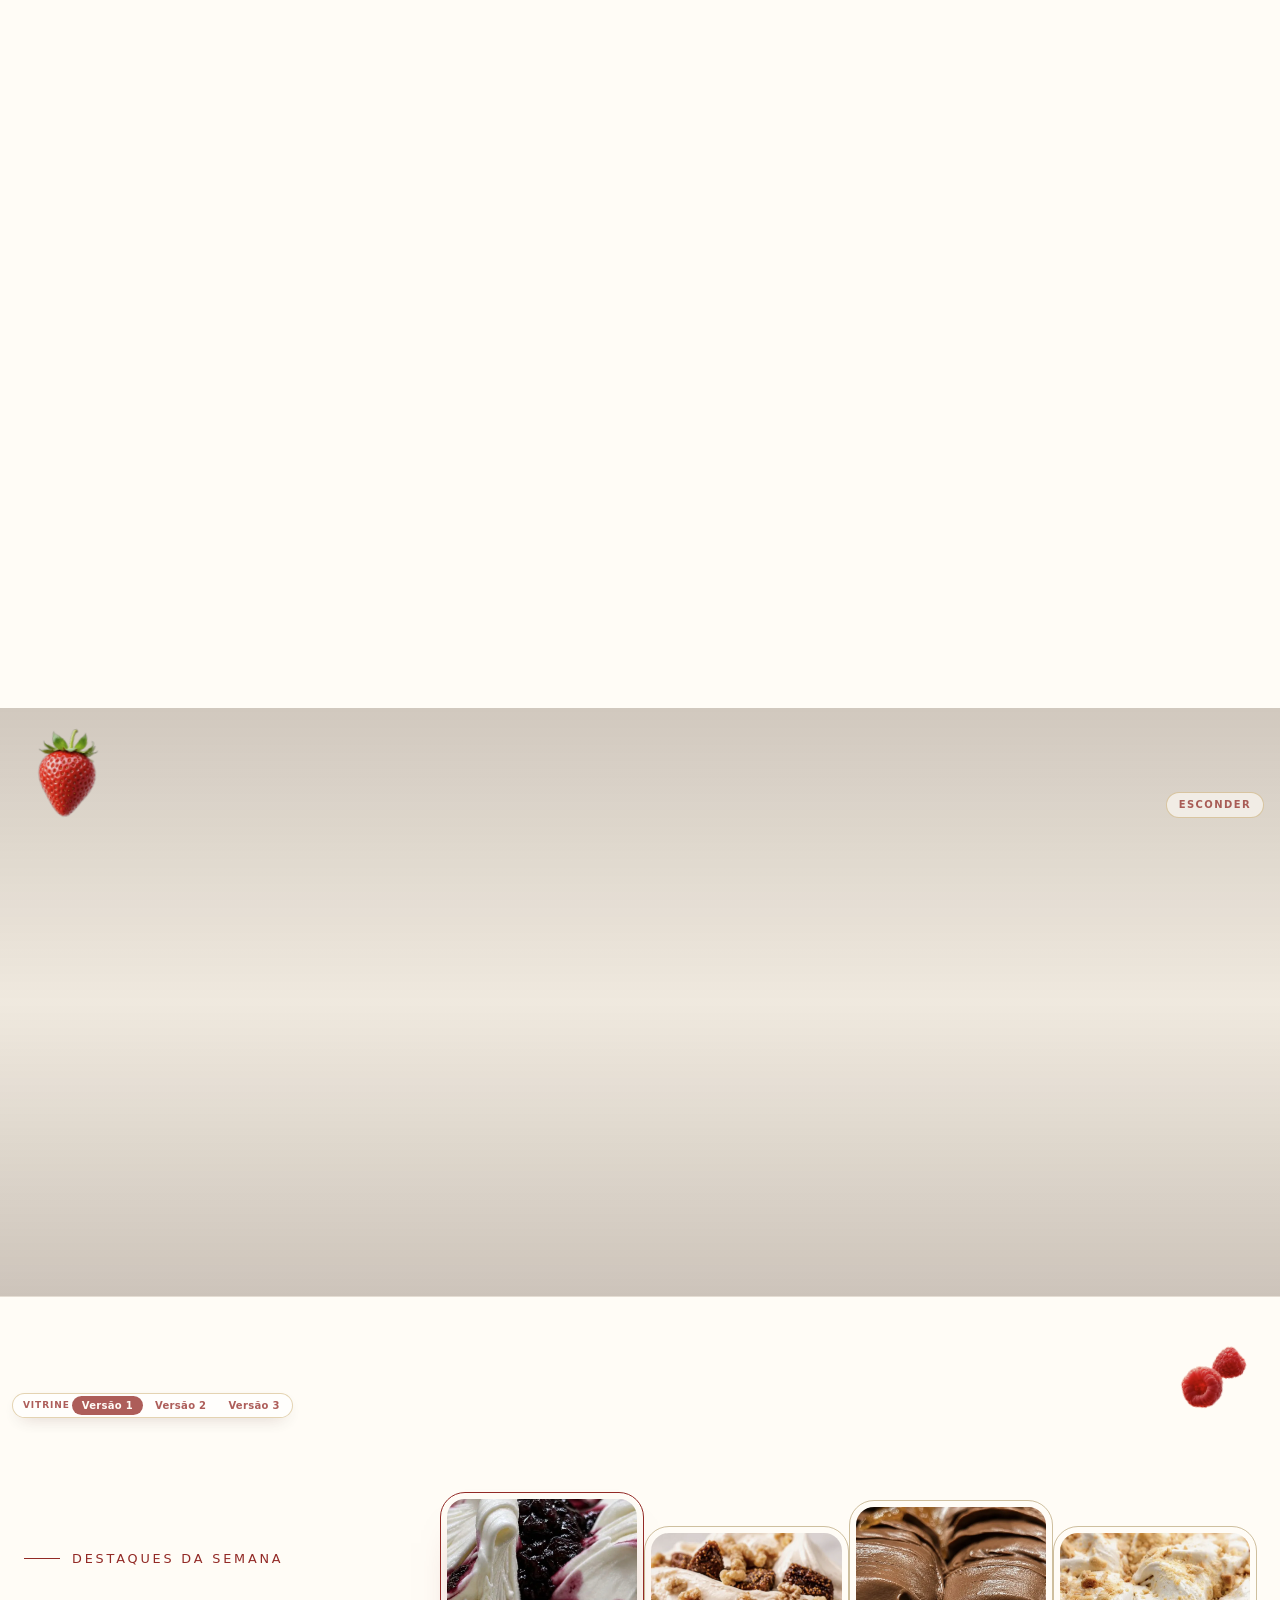
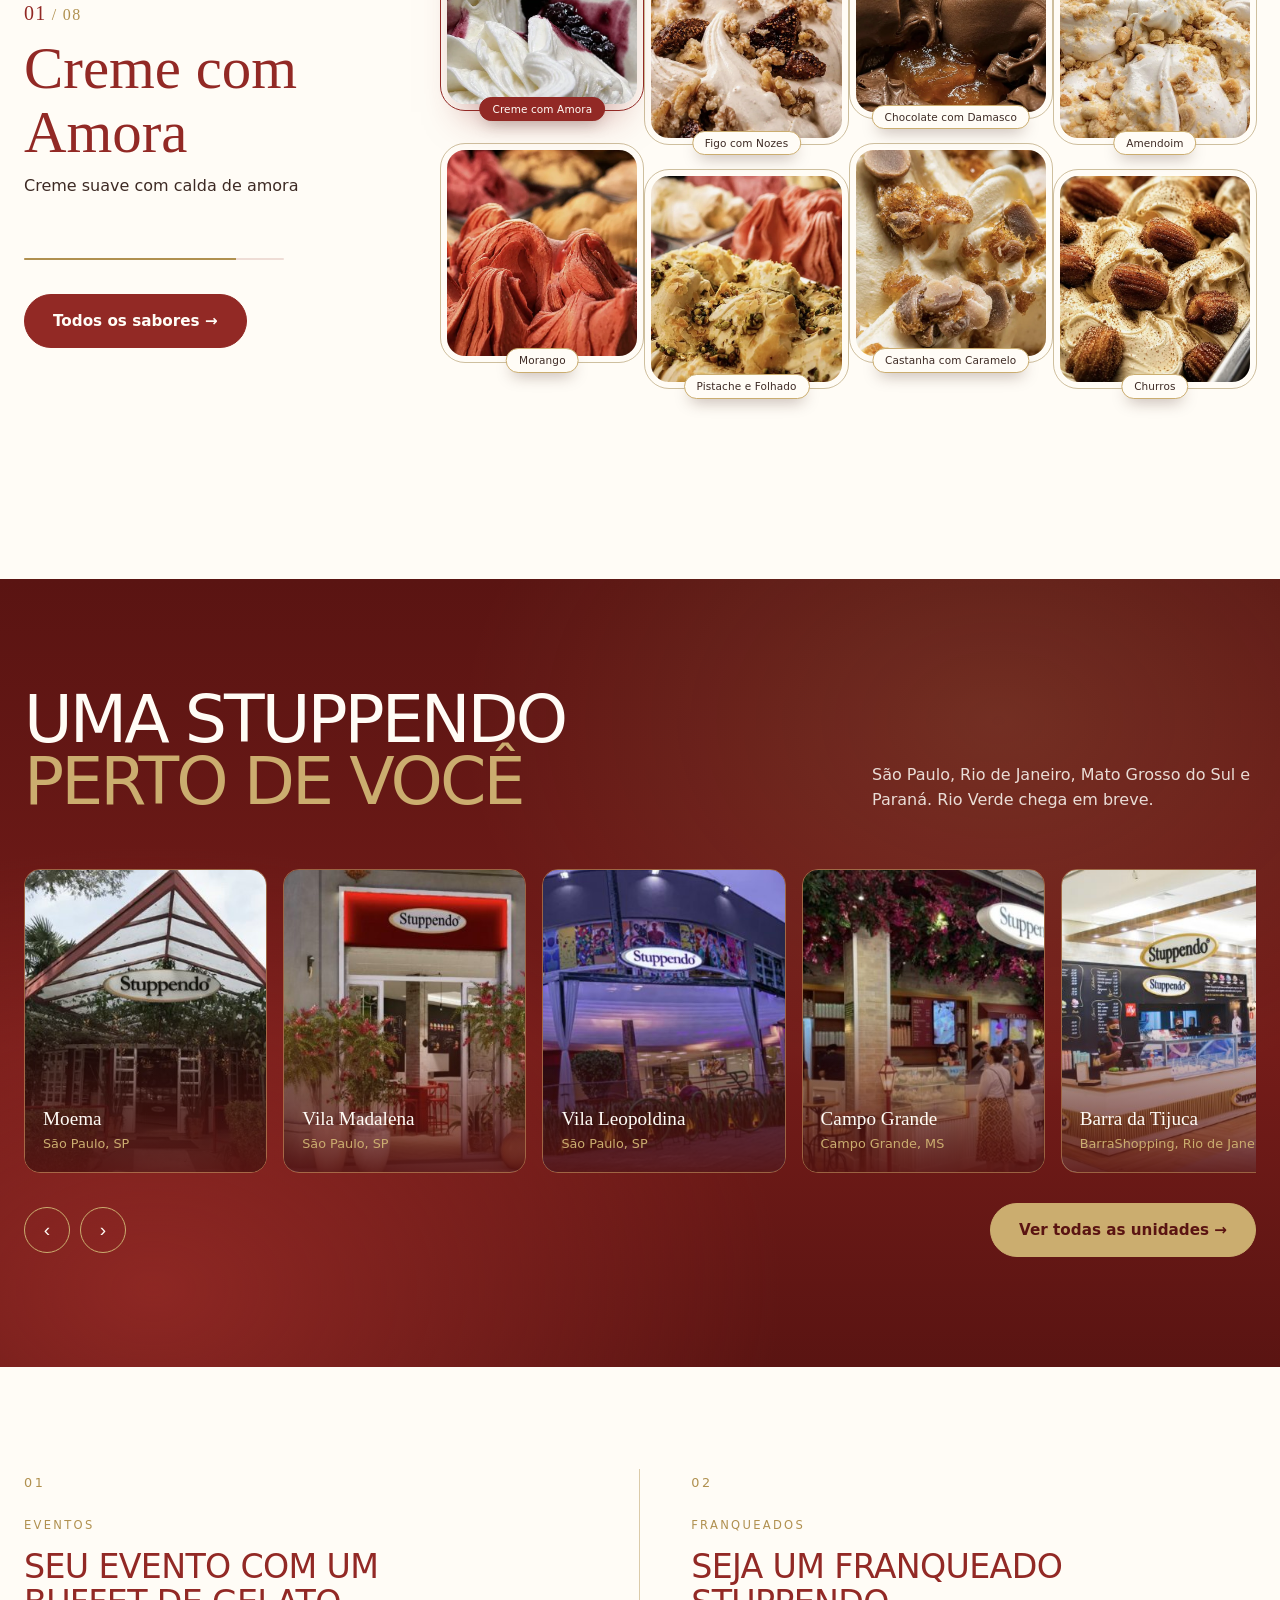
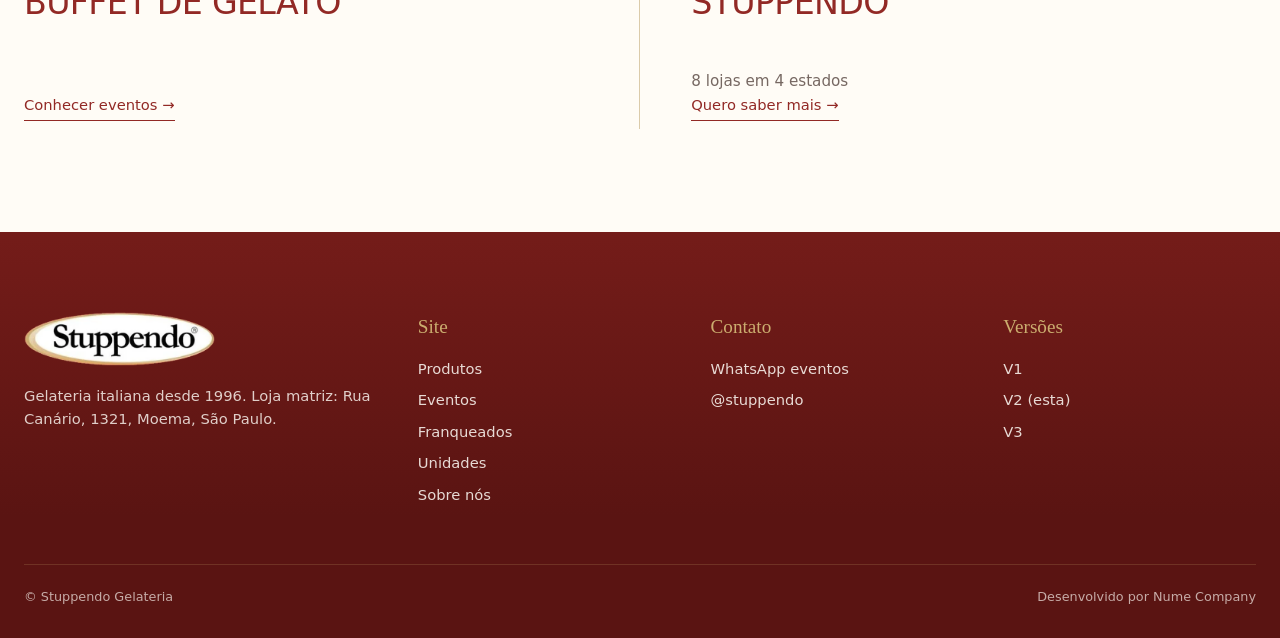
==== commit a7a702cb: "Adiciona Home V3 (layout editorial) e botao V3 nos sites 1 e 2 Co-Authored-By: Claude Sonnet 5.5 <no" ====
--- a/site2/index.html
+++ b/site2/index.html
@@ -1,6 +1,5 @@
 <!doctype html>
-<html lang="pt-BR"><head>
-<script>(function(){var p=location.pathname;if(/^\/stuppendo\/site2\/?$/.test(p))location.replace('/stuppendo/site2/home'+location.search+location.hash)})();</script><meta charset="utf-8"><meta name="viewport" content="width=device-width,initial-scale=1">
+<html lang="pt-BR"><head><meta charset="utf-8"><meta name="viewport" content="width=device-width,initial-scale=1">
 <title>Stuppendo Gelateria</title>
 <meta name="description" content="Stuppendo Gelateria, tradição italiana desde 1996. Gelatos artesanais, bolos, doces e cafés em 8 lojas.">
 <meta name="robots" content="noindex">
@@ -580,8 +579,7 @@
 .cr .edu{grid-column:2;grid-row:1}
 .cr .hbot2 .tx{grid-column:3;grid-row:1;align-self:center;max-width:23em;font:400 clamp(1.25rem,2vw,1.75rem)/1.45 var(--f-head);opacity:1;color:var(--ink);padding-left:28px;border-left:1px solid rgba(176,144,79,.6)}
 @media(max-width:980px){.cr .hbot2{grid-template-columns:1fr;row-gap:34px}.cr .edu,.cr .hbot2 .tx{grid-column:1;grid-row:auto}.cr .hbot2 .tx{padding-left:20px;font-size:1.25rem}}
-</style></head><body>
-<div id="stpLock" role="dialog" aria-modal="true" aria-labelledby="stpLockTxt">
+</style></head><body><div id="stpLock" role="dialog" aria-modal="true" aria-labelledby="stpLockTxt">
 <style>
 #stpLock{position:fixed;inset:0;z-index:99999;display:grid;place-items:center;padding:24px;background:radial-gradient(60% 60% at 50% 40%,rgba(252,249,239,.92),rgba(248,241,236,.97));-webkit-backdrop-filter:blur(14px);backdrop-filter:blur(14px);animation:lkbg .6s ease both}
 #stpLock .lk-card{position:relative;width:min(460px,100%);padding:48px 36px 40px;border-radius:28px;background:#fff;text-align:center;box-shadow:0 40px 90px rgba(65,51,44,.18),0 0 0 1px rgba(65,51,44,.06);animation:lkin .9s cubic-bezier(.2,.8,.2,1) .1s both}
@@ -634,11 +632,10 @@
 </div>
 </div>
 <script>(function(){var k='stp-acesso';try{if(/[?&]acesso=nume2026\b/.test(location.search))localStorage.setItem(k,'1');if(localStorage.getItem(k)==='1'){var l=document.getElementById('stpLock');l.parentNode.removeChild(l);return}}catch(e){}document.documentElement.classList.add('stp-locked');})();</script>
-
 <header id="hd"><div class="wrap hd">
 <a href="home"><img class="lg" src="img/logo-oval.webp" alt="Stuppendo"></a>
 <nav id="nv"><a href="produtos">Produtos</a><a href="eventos">Eventos</a><a href="franqueados">Franqueados</a><a href="unidades">Unidades</a><a href="sobre">Sobre nós</a></nav>
-<div class="hr"><div class="sw" title="Alternar versão do site"><a href="../">V1</a><span>V2</span></div><button class="bg" id="bg" aria-label="Menu">☰</button></div>
+<div class="hr"><div class="sw" title="Alternar versão do site"><a href="../">V1</a><span>V2</span><a href="v3">V3</a></div><button class="bg" id="bg" aria-label="Menu">☰</button></div>
 </div></header>
 
 <section class="hb" aria-roledescription="carousel" aria-label="Destaques">
@@ -720,7 +717,7 @@
 <div><img src="img/logo-oval.webp" alt="Stuppendo"><p>Gelateria italiana desde 1996. Loja matriz: Rua Canário, 1321, Moema, São Paulo.</p></div>
 <div><h4>Site</h4><ul><li><a href="produtos">Produtos</a></li><li><a href="eventos">Eventos</a></li><li><a href="franqueados">Franqueados</a></li><li><a href="unidades">Unidades</a></li><li><a href="sobre">Sobre nós</a></li></ul></div>
 <div><h4>Contato</h4><ul><li><a href="https://wa.me/551150932967" target="_blank" rel="noopener">WhatsApp eventos</a></li><li><a href="https://instagram.com/stuppendo" target="_blank" rel="noopener">@stuppendo</a></li></ul></div>
-<div><h4>Versões</h4><ul><li><a href="../">V1</a></li><li>V2 (esta)</li></ul></div>
+<div><h4>Versões</h4><ul><li><a href="../">V1</a></li><li>V2 (esta)</li><li><a href="v3">V3</a></li></ul></div>
 </div><div class="cp"><span>© Stuppendo Gelateria</span><span>Desenvolvido por Nume Company</span></div></div></footer>
 
 <div class="bsw" role="group" aria-label="Estilo do topo"><span>Topo</span><button type="button" data-b="0" aria-pressed="true">Clássico</button><button type="button" data-b="1" aria-pressed="false">Banner</button></div>
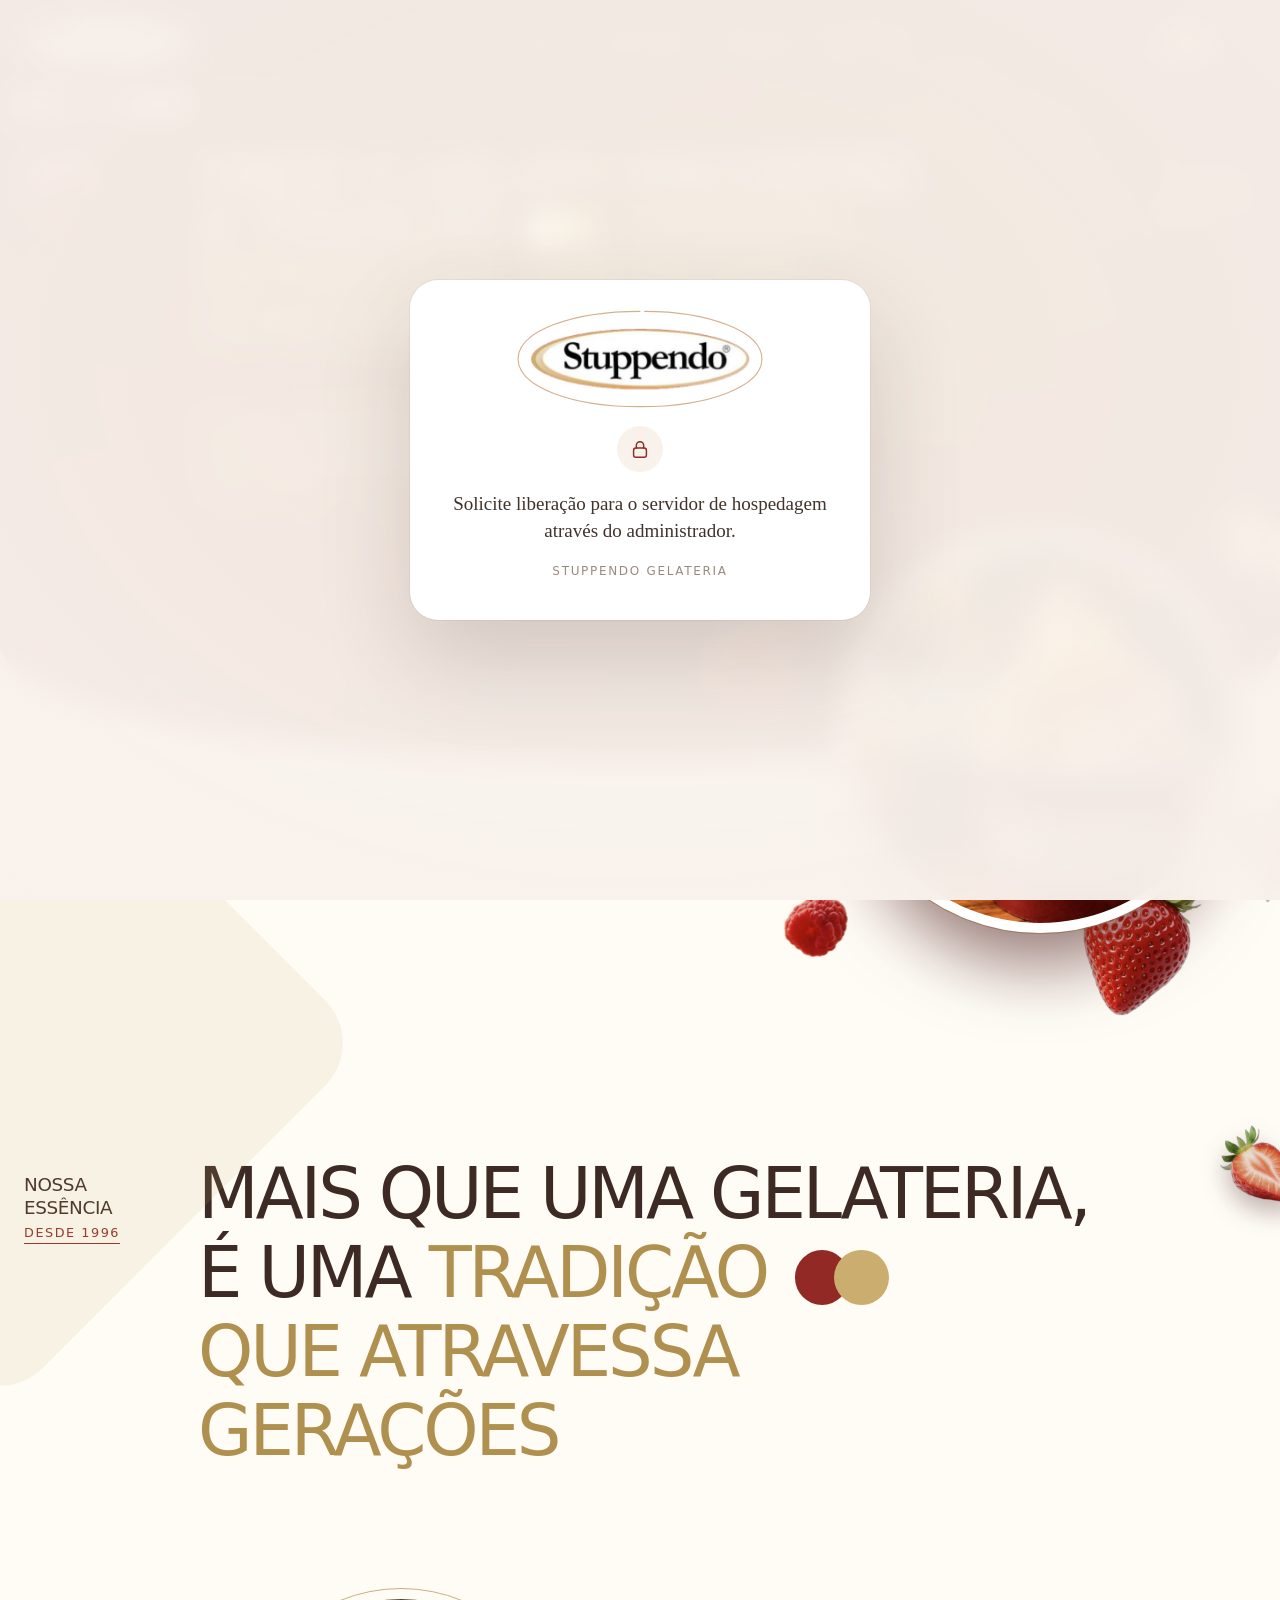
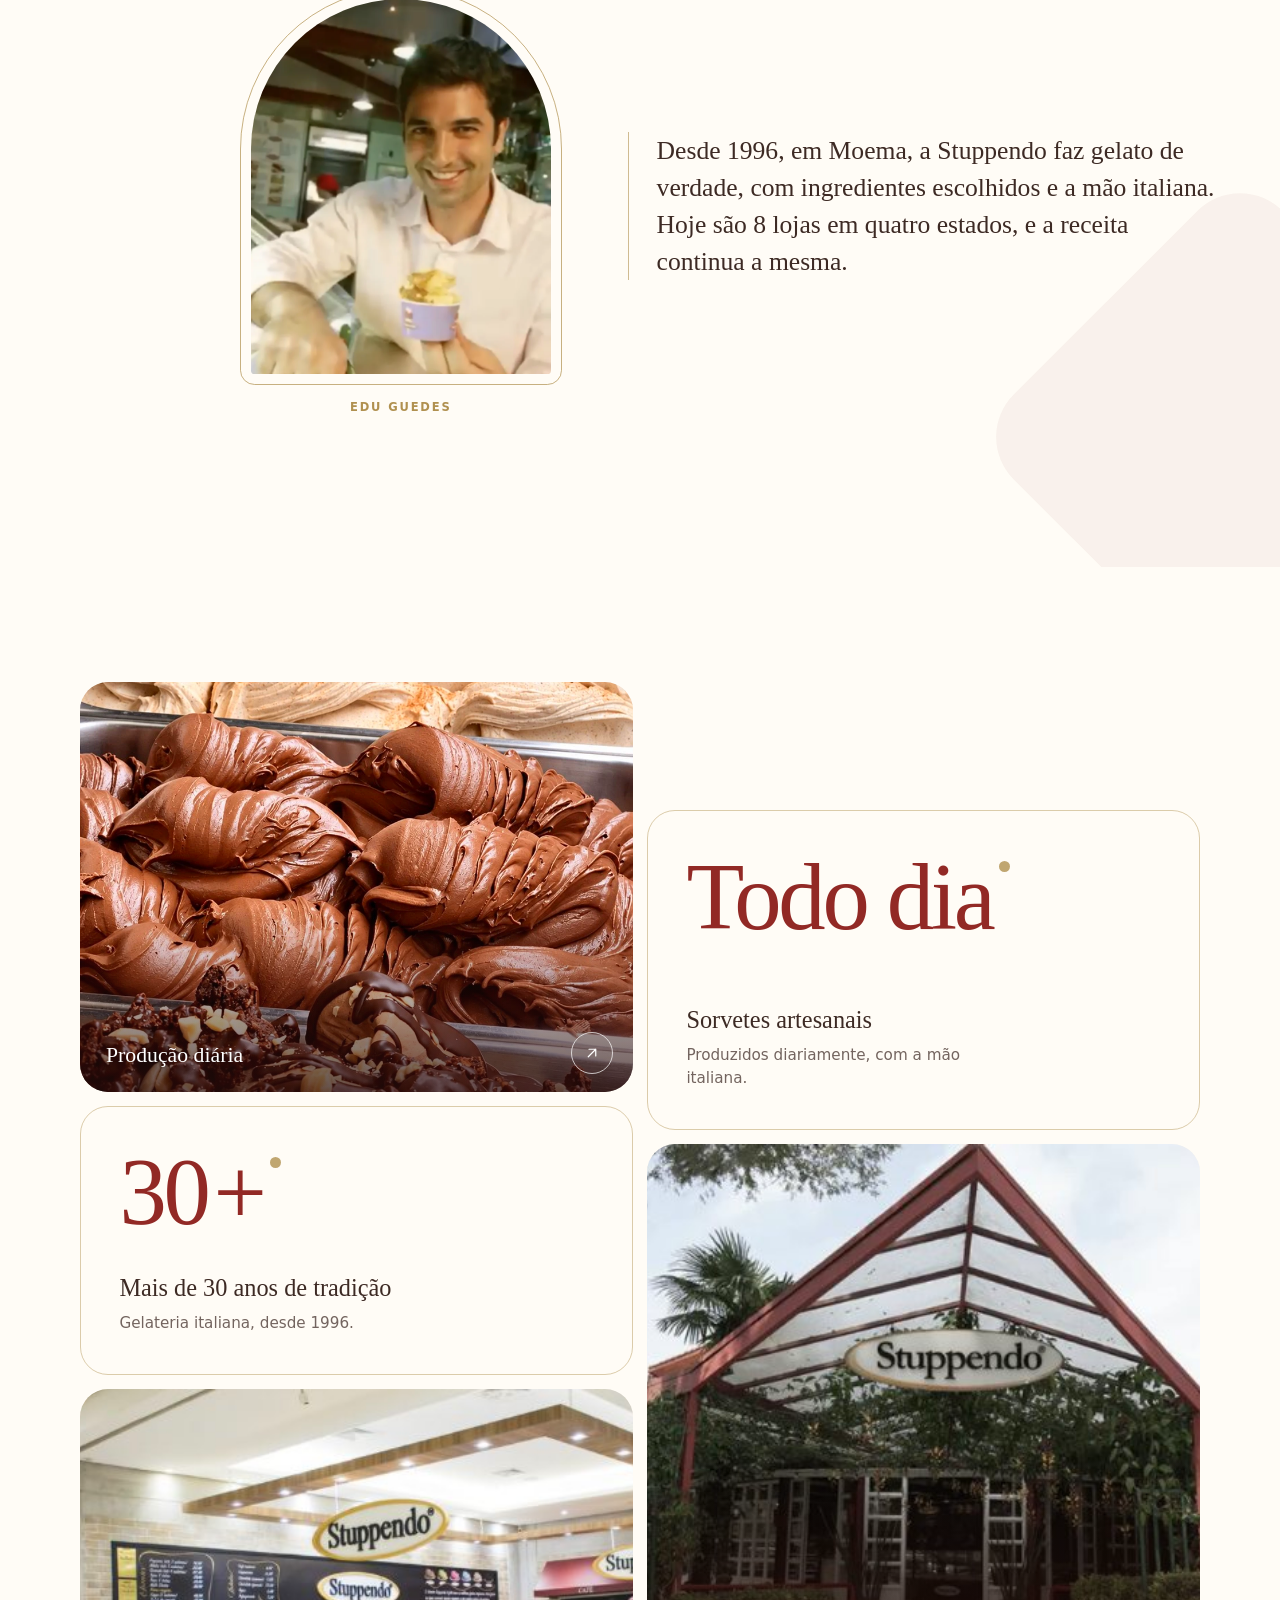
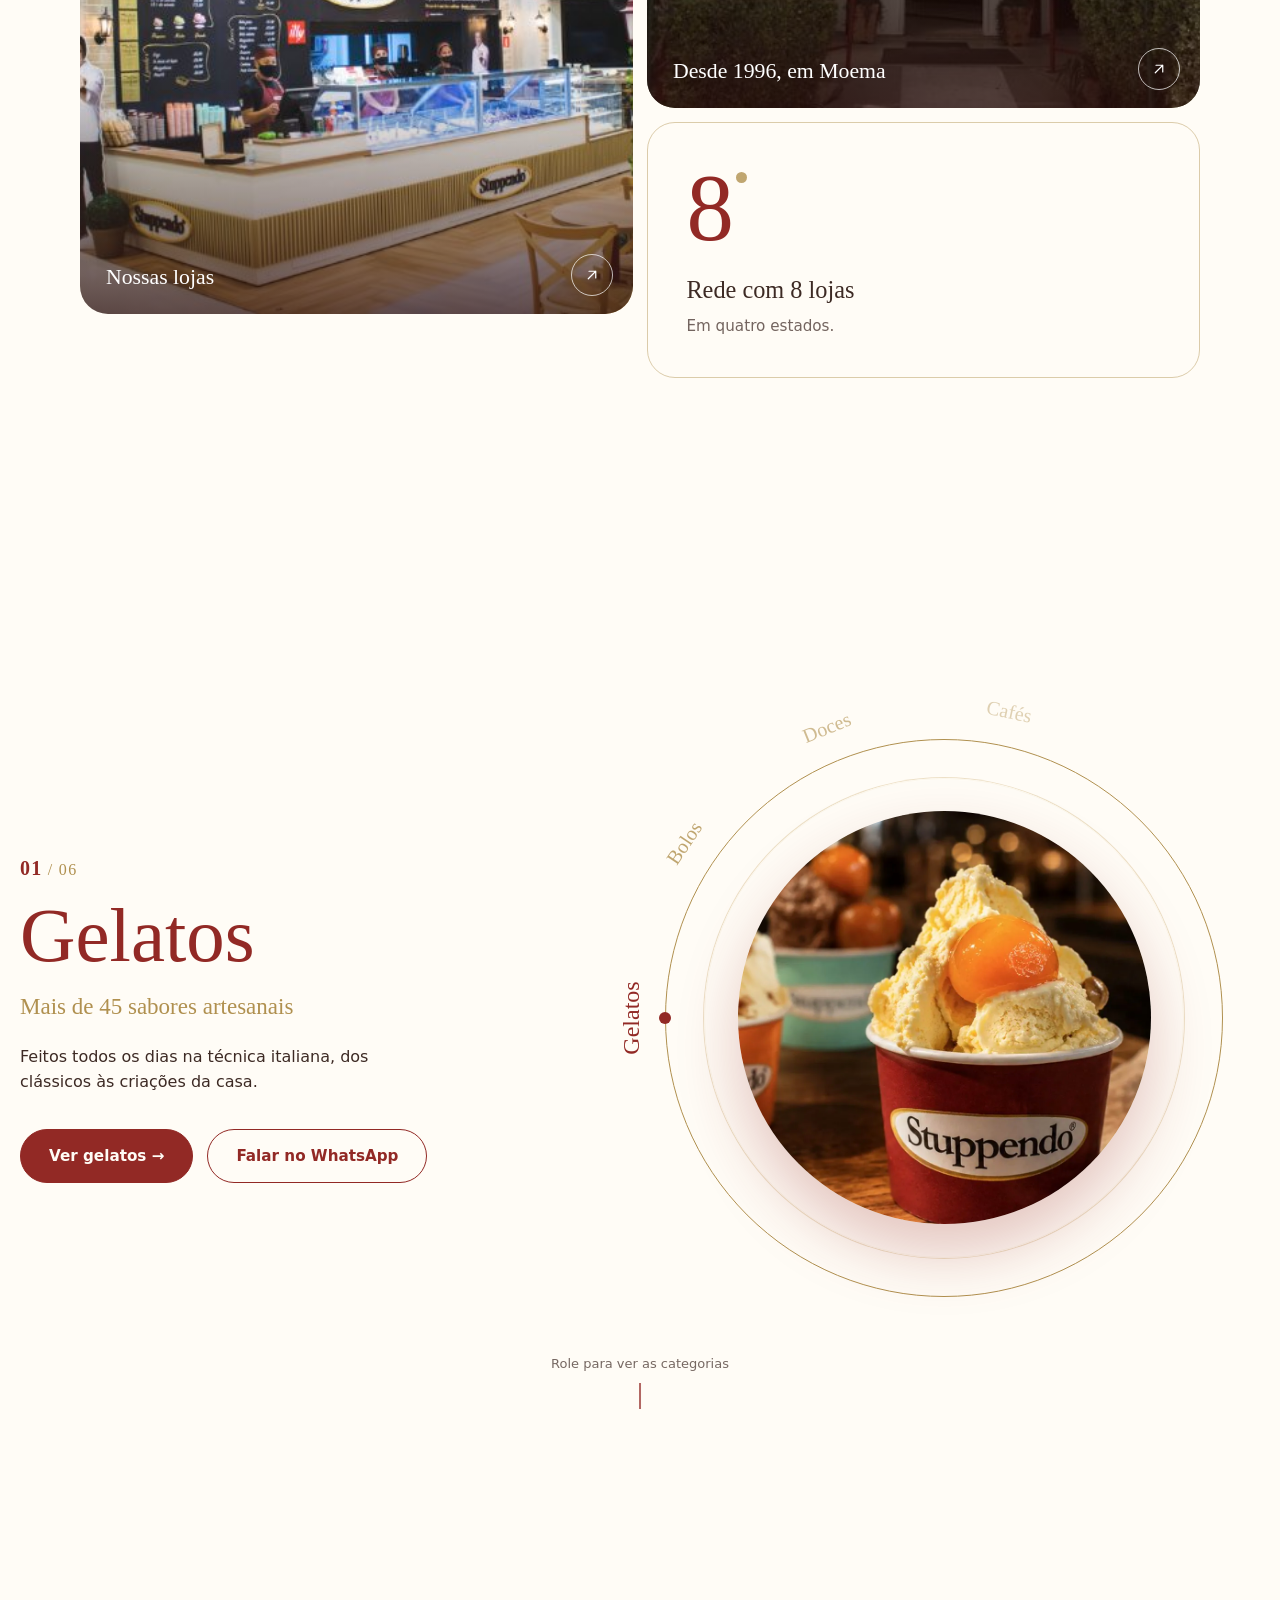
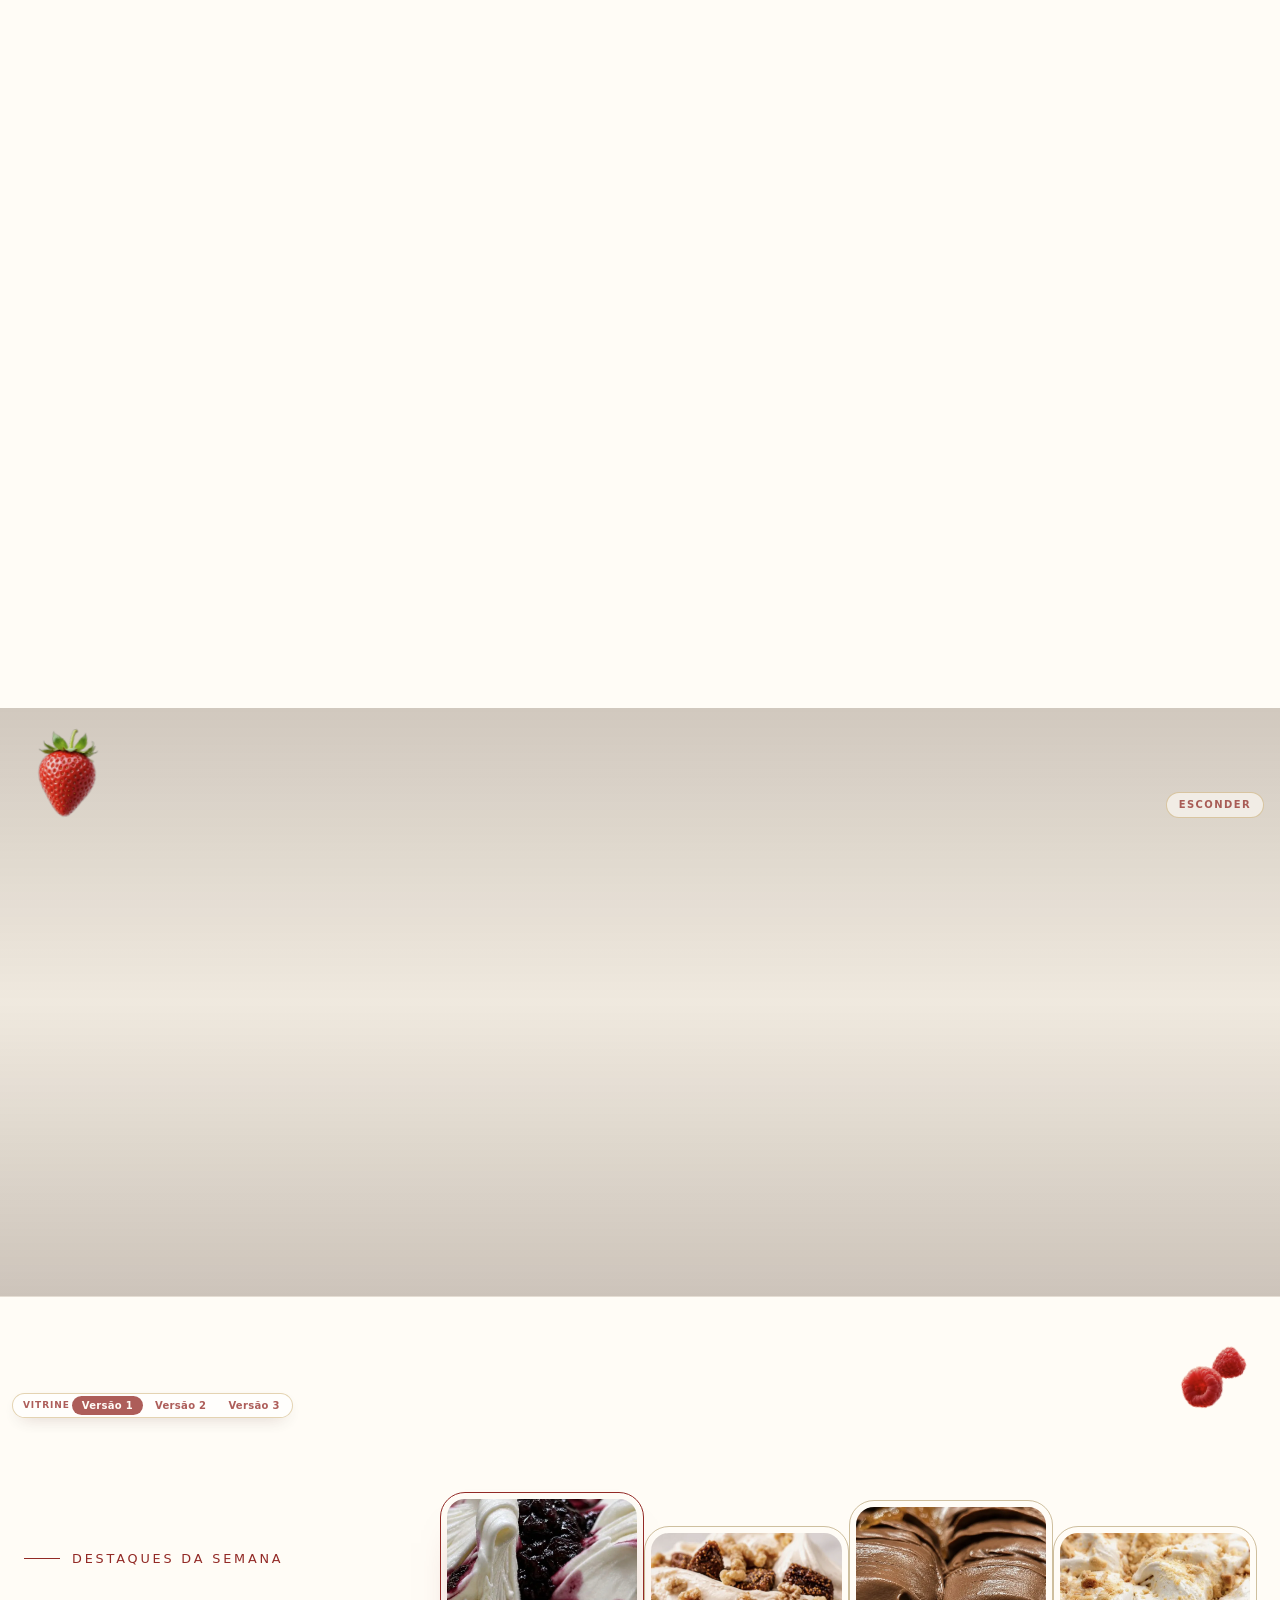
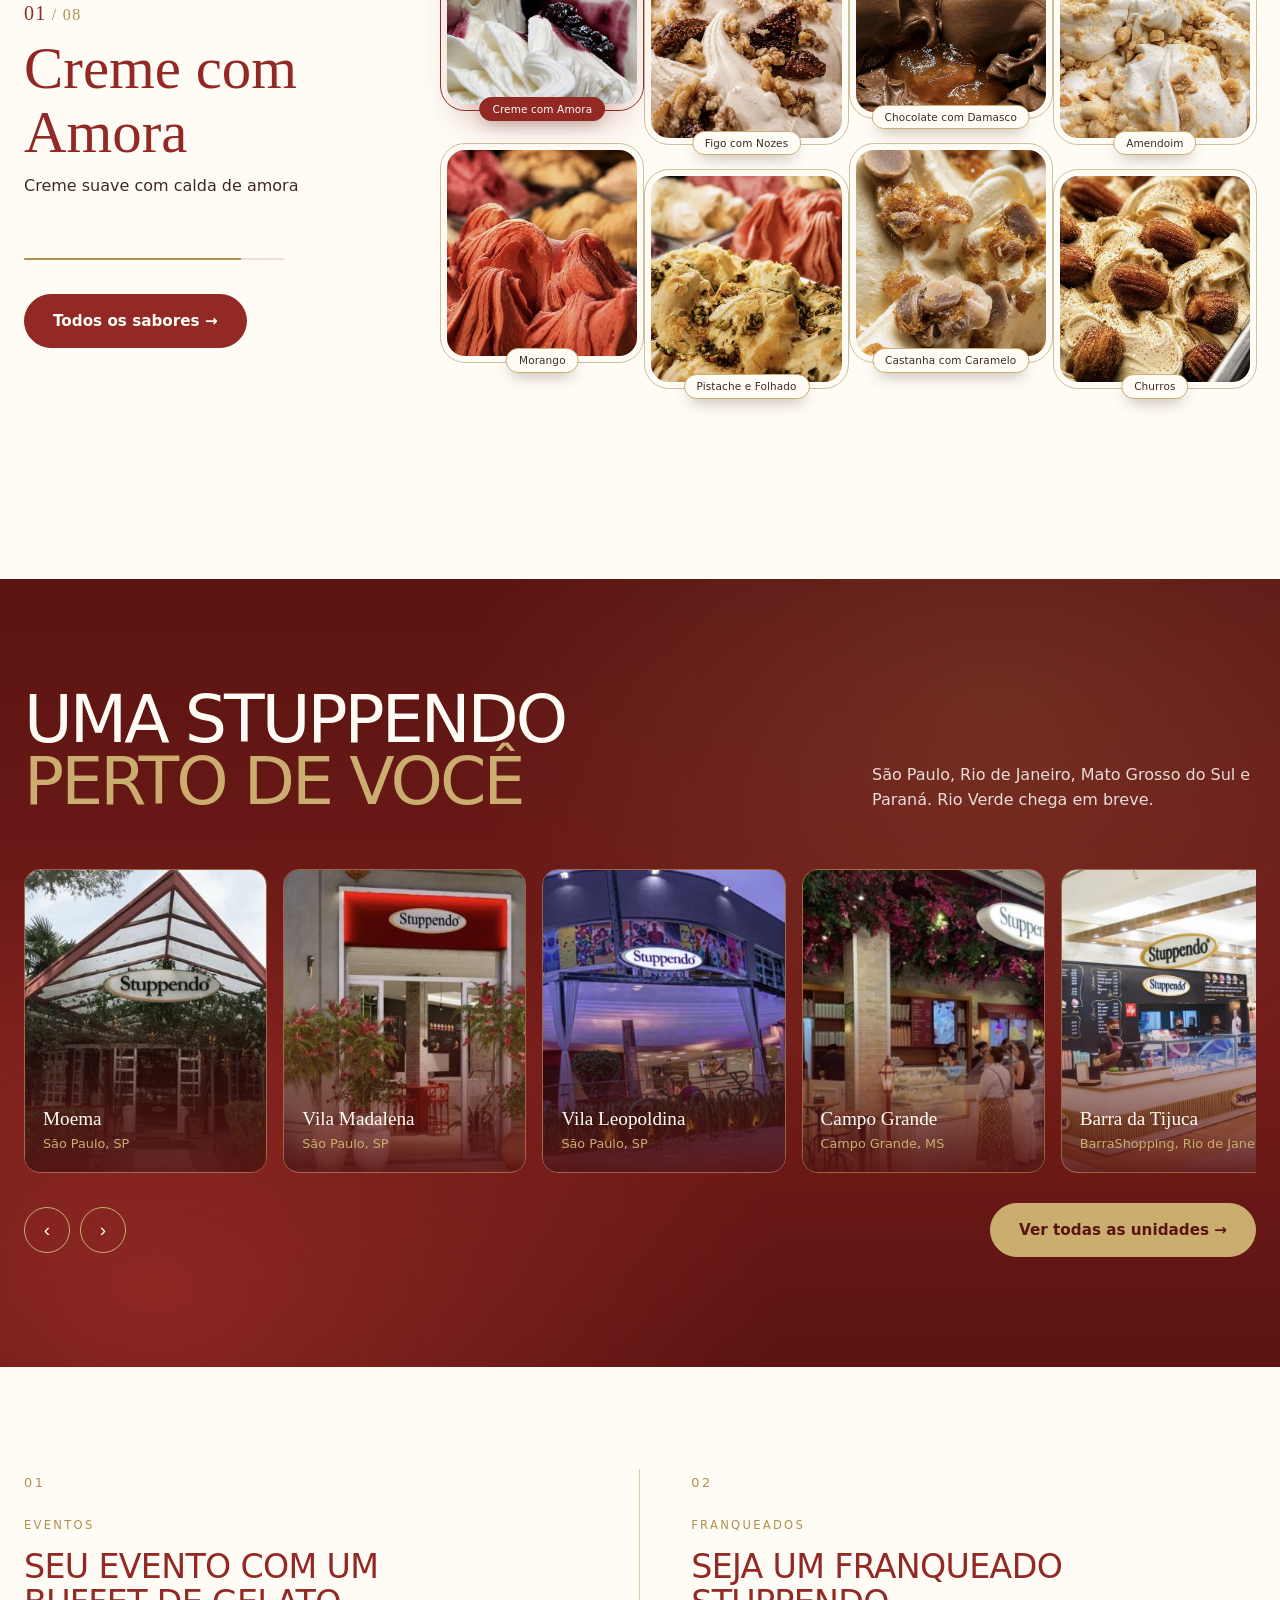
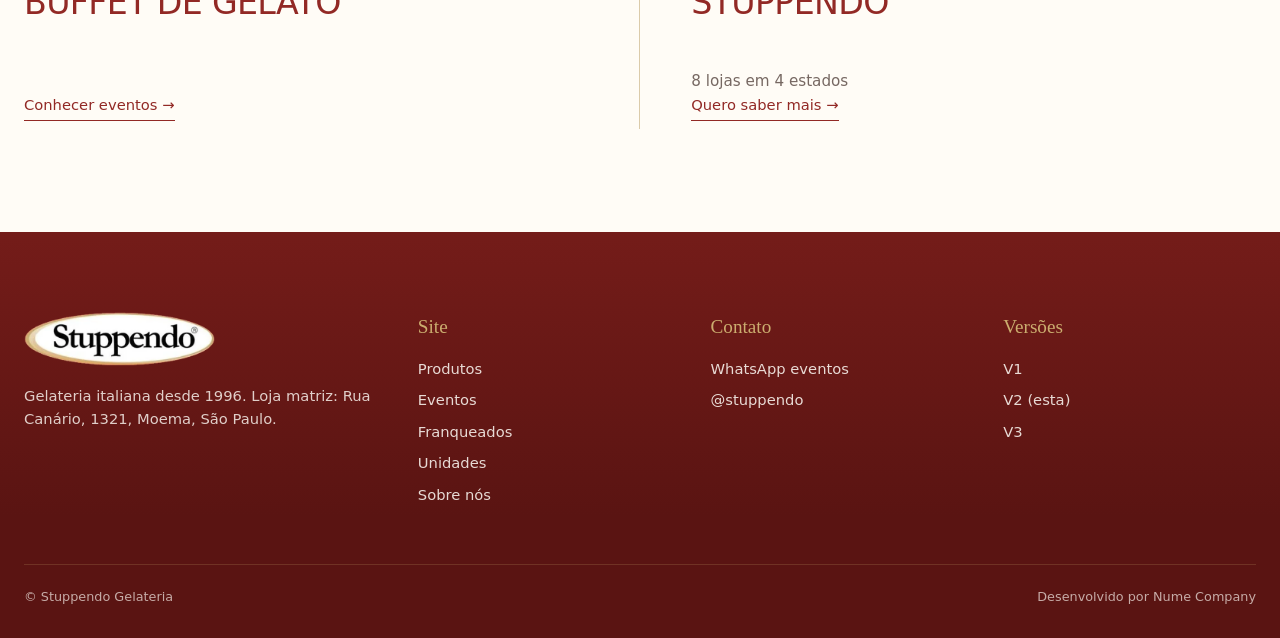
==== commit 563e5dd9: "Corrige modo Banner da Home V2: conflito da classe bn com o card 30+ Co-Authored-By: Claude Sonnet 5" ====
--- a/site2/index.html
+++ b/site2/index.html
@@ -287,7 +287,7 @@
 @media(max-width:980px){.cr{margin-top:-60px;padding-top:250px}}@media(max-width:700px){.cats{grid-template-columns:1fr;gap:26px}.cat{margin-right:0}}
 
 .hb{display:none;position:relative;height:min(100svh,780px);min-height:560px;overflow:hidden;background:var(--red-dd)}
-body.bn .hb{display:block}body.bn .hero{display:none}body.bn .cr{margin-top:0;padding-top:130px}body.bn .cr>.ing.i5{top:80px}
+body.bm .hb{display:block}body.bm .hero{display:none}body.bm .cr{margin-top:0;padding-top:130px}body.bm .cr>.ing.i5{top:80px}
 .hb .sl{position:absolute;inset:0;opacity:0;visibility:hidden;transition:opacity .9s ease,visibility .9s}
 .hb .sl.on{opacity:1;visibility:visible}
 .hb .sl>img{position:absolute;inset:0;width:100%;height:100%;object-fit:cover;transform:scale(1.06);transition:transform 7s ease-out}
@@ -307,7 +307,7 @@
 .bsw{position:fixed;z-index:60;left:50%;bottom:18px;transform:translateX(-50%);display:flex;align-items:center;gap:6px;background:rgba(255,255,255,.94);backdrop-filter:blur(8px);border:1px solid var(--gold);border-radius:99px;padding:4px 4px 4px 16px;box-shadow:0 14px 40px -14px rgba(60,10,8,.5);font:600 .72rem var(--f-body);letter-spacing:.1em;text-transform:uppercase;color:var(--red)}
 .bsw button{font:600 .8rem var(--f-body);border:0;background:none;color:var(--red);padding:8px 18px;border-radius:99px;cursor:pointer;letter-spacing:.04em;text-transform:none}
 .bsw button[aria-pressed=true]{background:var(--red);color:var(--cream)}
-@media(max-width:700px){.hb{height:auto;min-height:0;aspect-ratio:auto;height:640px}.hb .ar{top:auto;bottom:16px;transform:none;width:44px;height:44px}.hb .pv{left:16px}.hb .nx{right:16px}.hb .dt{bottom:34px}.hb .tx{justify-content:flex-end;padding-bottom:110px}body.bn .cr{padding-top:90px}.bsw{bottom:10px;padding-left:12px}.bsw span{display:none}}
+@media(max-width:700px){.hb{height:auto;min-height:0;aspect-ratio:auto;height:640px}.hb .ar{top:auto;bottom:16px;transform:none;width:44px;height:44px}.hb .pv{left:16px}.hb .nx{right:16px}.hb .dt{bottom:34px}.hb .tx{justify-content:flex-end;padding-bottom:110px}body.bm .cr{padding-top:90px}.bsw{bottom:10px;padding-left:12px}.bsw span{display:none}}
 @media(prefers-reduced-motion:reduce){.hb .sl,.hb .sl>img{transition:none}}
 
 .cat{background:none;box-shadow:none;border-radius:0;margin-left:0;padding:26px 0 26px 160px;min-height:150px;border-bottom:1px solid rgba(203,173,111,.55)}
@@ -768,7 +768,7 @@
 (function(){var hb=document.querySelector(".hb"),sl=hb.querySelectorAll(".sl"),dt=hb.querySelectorAll(".dt button"),n=0,t;
 function go(i){n=(i+sl.length)%sl.length;sl.forEach(function(e,k){e.classList.toggle("on",k===n)});dt.forEach(function(e,k){e.classList.toggle("on",k===n)});clearInterval(t);t=setInterval(function(){go(n+1)},6500)}
 hb.querySelector(".pv").onclick=function(){go(n-1)};hb.querySelector(".nx").onclick=function(){go(n+1)};dt.forEach(function(e,k){e.onclick=function(){go(k)}});
-var bs=document.querySelectorAll(".bsw button");bs.forEach(function(b){b.onclick=function(){var on=b.dataset.b==="1";document.body.classList.toggle("bn",on);bs.forEach(function(x){x.setAttribute("aria-pressed",x===b)});scrollTo(0,0);go(0)}});go(0)})();
+var bs=document.querySelectorAll(".bsw button");bs.forEach(function(b){b.onclick=function(){var on=b.dataset.b==="1";document.body.classList.toggle("bm",on);bs.forEach(function(x){x.setAttribute("aria-pressed",x===b)});scrollTo(0,0);go(0)}});go(0)})();
 
 (function(){var u=document.getElementById("ulp"),st=function(){return u.querySelector(".u").offsetWidth+16};
 document.getElementById("up").onclick=function(){u.scrollBy({left:-st()*2,behavior:"smooth"})};
